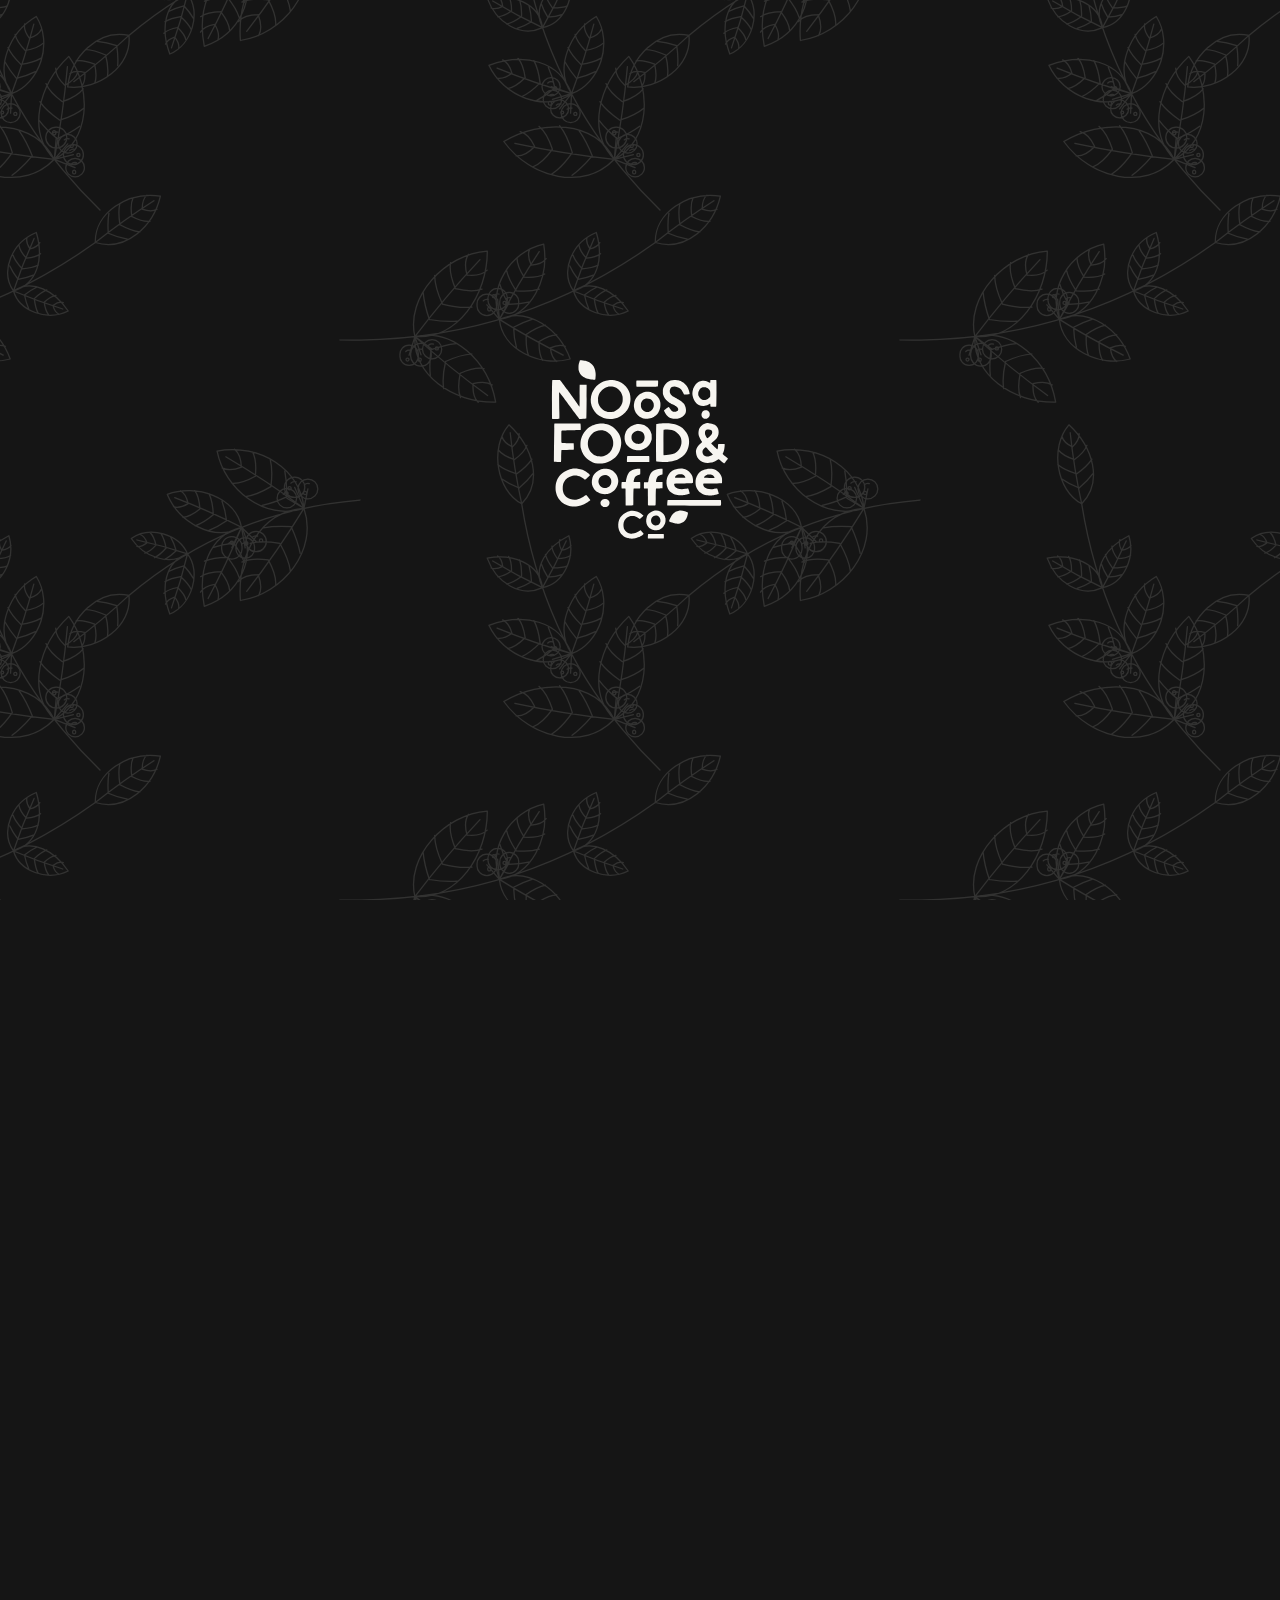
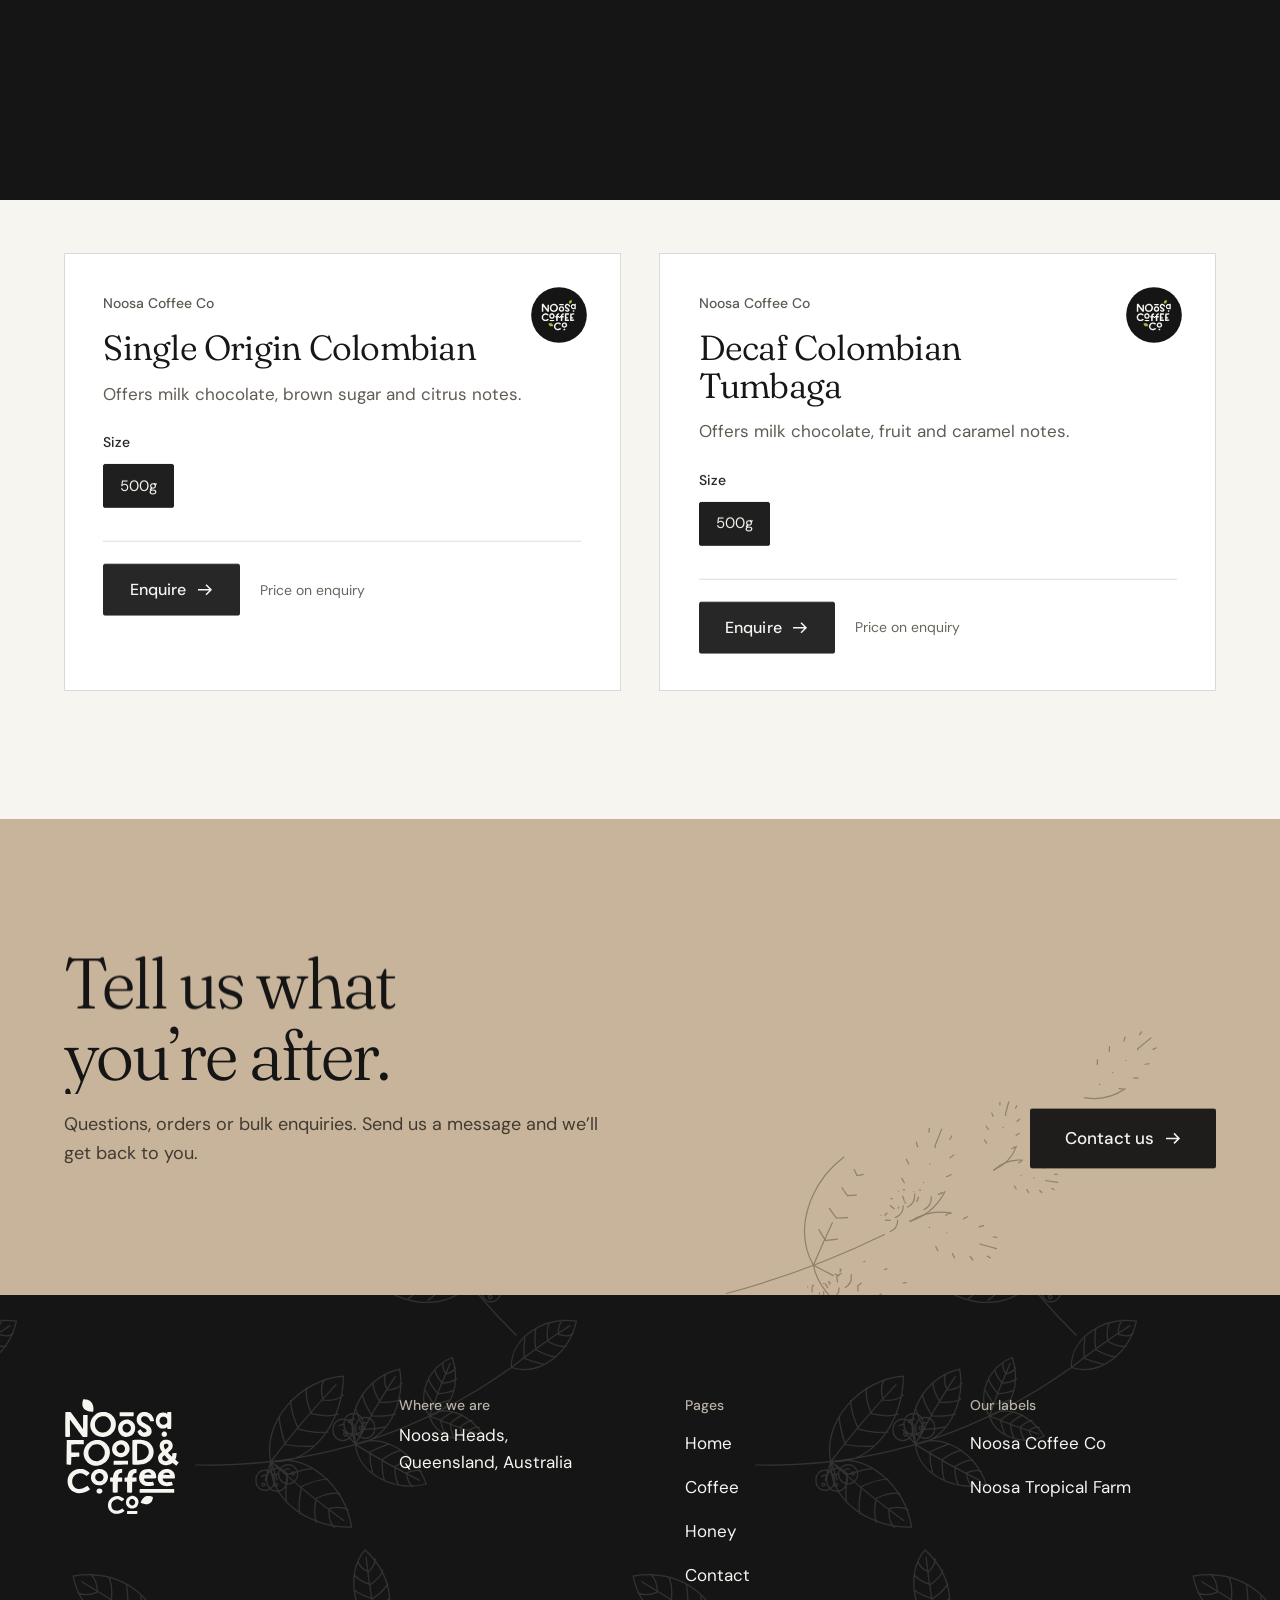
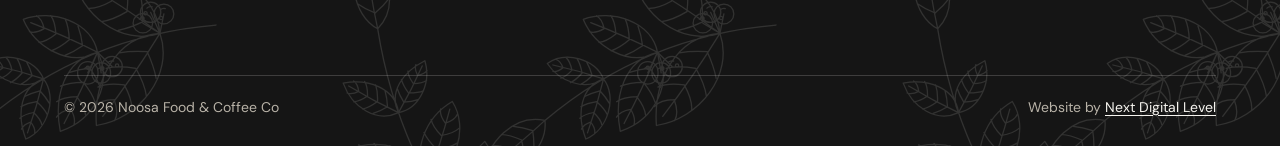
==== coffee.html @ 01bd92cd "Coffee page: the four coffees as product cards, coffee tree photos removed - Roasted coffee now show" ====
<!doctype html>
<html lang="en-AU">
<head>
<meta charset="utf-8">
<meta name="viewport" content="width=device-width, initial-scale=1, viewport-fit=cover">
<title>Roasted Coffee from Noosa | Noosa Coffee Co</title>
<meta name="description" content="Sunrise Blend, Single Origin Brazilian, Single Origin Colombian and Decaf Colombian Tumbaga, roasted in Noosa by Noosa Coffee Co. In 250g, 500g and 1kg bags.">
<link rel="canonical" href="https://welcometothenextlevel.github.io/noosafoodandcoffeeco/coffee.html">
<meta name="theme-color" content="#151515">
<meta property="og:type" content="website">
<meta property="og:site_name" content="Noosa Food &amp; Coffee Co">
<meta property="og:locale" content="en_AU">
<meta property="og:title" content="Roasted Coffee from Noosa | Noosa Coffee Co">
<meta property="og:description" content="Sunrise Blend, Single Origin Brazilian, Single Origin Colombian and Decaf Colombian Tumbaga, roasted in Noosa by Noosa Coffee Co. In 250g, 500g and 1kg bags.">
<meta property="og:url" content="https://welcometothenextlevel.github.io/noosafoodandcoffeeco/coffee.html">
<meta property="og:image" content="https://welcometothenextlevel.github.io/noosafoodandcoffeeco/images/og-image.jpg">
<meta property="og:image:width" content="1200">
<meta property="og:image:height" content="630">
<meta property="og:image:alt" content="Noosa Food &amp; Coffee Co logo beside Noosa Coffee Co coffee bags">
<meta name="twitter:card" content="summary_large_image">
<link rel="icon" href="./favicon.svg" type="image/svg+xml">
<link rel="icon" href="./images/favicon-32.png" sizes="32x32" type="image/png">
<link rel="apple-touch-icon" href="./images/apple-touch-icon.png">
<script>
(function (h) {
  h.classList.add("js");
  if (window.matchMedia && matchMedia("(prefers-reduced-motion: reduce)").matches) return;
  h.classList.add("pre-intro");
  try {
    if (sessionStorage.getItem("nfc-t") === "1") { h.classList.add("is-entering"); sessionStorage.removeItem("nfc-t"); }
    else if (!sessionStorage.getItem("nfc-seen")) { h.classList.add("has-loader"); }
  } catch (e) {}
})(document.documentElement);
</script>
<link rel="preconnect" href="https://fonts.googleapis.com">
<link rel="preconnect" href="https://fonts.gstatic.com" crossorigin>
<link rel="stylesheet" href="https://fonts.googleapis.com/css2?family=DM+Sans:opsz,wght@9..40,400..600&amp;family=Fraunces:opsz,wght,SOFT@9..144,300..500,0..100&amp;display=swap">
<link rel="stylesheet" href="./css/style.css">
</head>
<body>
<a class="skip" href="#main">Skip to content</a>
<div class="loader" aria-hidden="true">
  <div class="loader__mark"><img src="./images/logo-light.svg" alt="" width="550" height="557"></div>
</div>
<div class="curtain" aria-hidden="true"></div>
<header class="site-header">
  <div class="wrap">
    <a class="brand" href="./index.html" aria-label="Noosa Food &amp; Coffee Co, home">
      <img src="./images/logo-light.svg" alt="" width="550" height="557">
    </a>
    <nav class="nav" aria-label="Main">
      <a href="./index.html">Home</a><a href="./coffee.html" aria-current="page">Coffee</a><a href="./honey.html">Honey</a><a href="./contact.html">Contact</a>
      <a class="btn btn--light-line btn--sm" href="./contact.html"><span>Enquire</span></a>
    </nav>
    <button class="menu-toggle" type="button" aria-expanded="false" aria-controls="mobile-menu">
      <span class="menu-toggle__label">Menu</span><span class="menu-toggle__icon" aria-hidden="true"></span>
    </button>
  </div>
</header>
<div class="mobile-menu" id="mobile-menu">
  <nav aria-label="Mobile">
    <ul><li><a href="./index.html">Home</a></li><li><a href="./coffee.html" aria-current="page">Coffee</a></li><li><a href="./honey.html">Honey</a></li><li><a href="./contact.html">Contact</a></li></ul>
  </nav>
  <div class="mobile-menu__foot">
    <a class="btn btn--light" href="./contact.html"><span>Contact us</span> <svg viewBox="0 0 16 16" aria-hidden="true"><path d="M1 8h13M9 3l5 5-5 5" fill="none" stroke="currentColor" stroke-width="1.5"/></svg></a>
    <p>Noosa Heads, Queensland, Australia</p>
  </div>
</div>

<main id="main">
  <section class="page-hero page-hero--coffee" aria-labelledby="page-title">
    <div class="wrap page-hero__grid">
      <div class="page-hero__text">
        <p class="label" data-intro data-fade>Noosa Coffee Co</p>
        <h1 class="h1" id="page-title" data-intro data-lines><span class="ln"><span class="ln__in">Coffee,</span></span> <span class="ln"><span class="ln__in">roasted in Noosa</span></span></h1>
        <ul class="coffees coffees--stack" data-intro data-stagger><li class="coffees__item"><h3 class="coffees__name">Sunrise Blend</h3><p class="coffees__notes">Delivers a heavy body, thick crema and an intense milk chocolate, dried fruit and hazelnut note.</p></li><li class="coffees__item"><h3 class="coffees__name">Single Origin Brazilian</h3><p class="coffees__notes">Offers crisp lemon and orange acidity together with smooth caramel notes, which linger in a nutty finish.</p></li><li class="coffees__item"><h3 class="coffees__name">Single Origin Colombian</h3><p class="coffees__notes">Offers milk chocolate, brown sugar and citrus notes.</p></li><li class="coffees__item"><h3 class="coffees__name">Decaf Colombian Tumbaga</h3><p class="coffees__notes">Offers milk chocolate, fruit and caramel notes.</p></li></ul>
      </div>
      <figure class="page-hero__media" data-intro data-parallax="-.06">
        <div class="frame" data-veil><img src="./images/coffee-bags.webp" alt="Noosa Coffee Co single origin roasted Arabica coffee beans in a 1kg and a 250g bag, with eucalyptus leaves and roasted beans on a sand backdrop" width="683" height="738" fetchpriority="high"></div>
        <img class="page-hero__badge" src="./images/noosa-coffee-co.svg" alt="Noosa Coffee Co" width="350" height="350" data-pop>
      </figure>
    </div>
  </section>

  <section class="section" id="roasted" aria-labelledby="roasted-title">
    <div class="wrap">
      <div class="section-head">
        <h2 class="h2 h2--xl" id="roasted-title" data-lines><span class="ln"><span class="ln__in">Roasted coffee</span></span></h2>
        <p class="lede" data-fade>Choose a size and send us an enquiry. We&rsquo;ll reply with price and availability.</p>
      </div>
      <div class="cards cards--2" data-products="sunrise-blend,single-origin-brazilian,single-origin-colombian,decaf-colombian-tumbaga">
        <noscript><p>See our roasted coffee range, or <a href="./contact.html">send an enquiry</a>.</p></noscript>
      </div>
    </div>
  </section>



<section class="cta section" aria-labelledby="cta-title">
  <svg class="cta__sprig" aria-hidden="true" focusable="false" data-draw xmlns="http://www.w3.org/2000/svg" viewBox="0 0 420 300"><g fill="none" stroke="currentColor" stroke-width="1.1" stroke-linecap="round" stroke-linejoin="round"><path d="M14.0 250.0Q178.0 206.0 303.6 91.8"/><path d="M84.3 227.2C64.0 190.8 89.7 141.6 133.3 126.6C143.8 167.7 127.8 220.3 84.3 227.2"/><path d="M84.3 227.2Q103.9 180.7 128.4 136.6"/><path d="M94.1 207.1Q85.6 194.2 81.2 182.1"/><path d="M94.1 207.1Q109.5 205.9 121.7 201.9"/><path d="M102.9 189.0Q91.7 174.8 88.3 163.2"/><path d="M102.9 189.0Q121.0 189.1 132.3 184.6"/><path d="M111.8 170.9Q101.3 157.1 100.6 146.7"/><path d="M111.8 170.9Q129.1 170.6 137.6 164.8"/><path d="M119.6 154.7Q112.8 142.7 115.9 134.3"/><path d="M119.6 154.7Q133.3 152.7 138.0 145.0"/><path d="M84.3 227.2C91.9 263.8 144.0 287.1 178.7 270.8C164.1 235.1 120.0 210.4 84.3 227.2"/><path d="M84.3 227.2Q125.7 249.1 169.3 266.5"/><path d="M103.2 236.0Q104.7 250.0 108.7 261.1"/><path d="M103.2 236.0Q114.9 228.0 125.9 223.9"/><path d="M120.2 243.8Q120.6 260.4 125.0 270.6"/><path d="M120.2 243.8Q133.0 233.4 143.7 230.1"/><path d="M137.2 251.7Q137.9 267.5 143.5 275.2"/><path d="M137.2 251.7Q149.7 241.9 159.2 241.2"/><path d="M152.3 258.6Q154.5 271.1 161.7 275.3"/><path d="M152.3 258.6Q163.2 252.2 171.1 255.0"/><path d="M84.3 227.2L105.1 235.6"/><path d="M114.9 235.6A9.8 9.8 0 1 0 95.4 235.6A9.8 9.8 0 1 0 114.9 235.6"/><path d="M106.4 230.7A1.6 1.6 0 1 0 103.3 230.7A1.6 1.6 0 1 0 106.4 230.7"/><path d="M101.6 231.6A5.4 5.4 0 0 1 106.6 230.4"/><path d="M84.3 227.2L96.0 245.5"/><path d="M105.1 245.5A9.1 9.1 0 1 0 86.9 245.5A9.1 9.1 0 1 0 105.1 245.5"/><path d="M97.6 241.0A1.5 1.5 0 1 0 94.7 241.0A1.5 1.5 0 1 0 97.6 241.0"/><path d="M92.6 241.8A5.0 5.0 0 0 1 97.3 240.7"/><path d="M84.3 227.2L83.2 248.6"/><path d="M92.6 248.6A9.5 9.5 0 1 0 73.7 248.6A9.5 9.5 0 1 0 92.6 248.6"/><path d="M89.3 249.5A1.5 1.5 0 1 0 86.3 249.5A1.5 1.5 0 1 0 89.3 249.5"/><path d="M79.7 244.7A5.2 5.2 0 0 1 84.6 243.6"/><path d="M162.6 191.6C144.0 164.1 158.4 122.0 190.7 108.9C205.2 139.8 195.8 181.0 162.6 191.6"/><path d="M162.6 191.6Q173.2 153.7 187.9 117.2"/><path d="M168.2 175.0Q160.4 165.9 155.8 157.0"/><path d="M168.2 175.0Q180.0 172.6 189.0 168.3"/><path d="M173.3 160.2Q163.2 150.3 159.4 141.6"/><path d="M173.3 160.2Q187.3 158.5 195.6 153.9"/><path d="M178.3 145.3Q168.9 135.6 167.4 127.7"/><path d="M178.3 145.3Q191.7 143.4 197.8 138.0"/><path d="M182.8 132.0Q176.4 123.4 178.0 116.5"/><path d="M182.8 132.0Q193.2 129.1 196.1 122.7"/><path d="M162.6 191.6C171.8 221.2 214.2 230.9 239.9 216.1C220.3 189.1 189.6 174.5 162.6 191.6"/><path d="M162.6 191.6Q196.8 204.5 232.2 213.7"/><path d="M178.0 196.5Q180.6 207.2 184.8 215.4"/><path d="M178.0 196.5Q186.3 189.2 194.5 184.9"/><path d="M192.0 200.9Q193.9 213.7 198.3 221.2"/><path d="M192.0 200.9Q200.9 191.6 208.8 188.0"/><path d="M205.9 205.3Q208.0 217.5 213.1 222.9"/><path d="M205.9 205.3Q214.6 196.6 221.9 195.1"/><path d="M218.3 209.2Q221.2 218.7 227.2 221.2"/><path d="M218.3 209.2Q226.1 203.2 232.5 204.6"/><path d="M162.6 191.6L169.2 172.0"/><path d="M179.5 172.0A10.3 10.3 0 1 0 159.0 172.0A10.3 10.3 0 1 0 179.5 172.0"/><path d="M166.3 169.7A1.6 1.6 0 1 0 163.0 169.7A1.6 1.6 0 1 0 166.3 169.7"/><path d="M165.5 167.8A5.6 5.6 0 0 1 170.8 166.6"/><path d="M162.6 191.6L156.5 171.3"/><path d="M166.1 171.3A9.6 9.6 0 1 0 146.9 171.3A9.6 9.6 0 1 0 166.1 171.3"/><path d="M158.6 176.1A1.5 1.5 0 1 0 155.5 176.1A1.5 1.5 0 1 0 158.6 176.1"/><path d="M153.0 167.4A5.3 5.3 0 0 1 157.9 166.2"/><path d="M162.6 191.6L146.5 179.1"/><path d="M156.9 179.1A10.4 10.4 0 1 0 136.1 179.1A10.4 10.4 0 1 0 156.9 179.1"/><path d="M153.3 180.1A1.7 1.7 0 1 0 149.9 180.1A1.7 1.7 0 1 0 153.3 180.1"/><path d="M142.7 174.9A5.7 5.7 0 0 1 148.0 173.6"/><path d="M162.6 191.6L142.5 190.8"/><path d="M152.4 190.8A9.9 9.9 0 1 0 132.6 190.8A9.9 9.9 0 1 0 152.4 190.8"/><path d="M142.4 186.1A1.6 1.6 0 1 0 139.2 186.1A1.6 1.6 0 1 0 142.4 186.1"/><path d="M138.8 186.7A5.4 5.4 0 0 1 143.9 185.5"/><path d="M230.2 150.2C215.0 132.5 222.0 102.0 243.5 88.9C255.2 112.8 253.6 139.6 230.2 150.2"/><path d="M230.2 150.2Q234.7 122.3 242.1 95.1"/><path d="M232.9 138.0Q226.6 132.1 222.6 126.1"/><path d="M232.9 138.0Q241.1 135.3 247.2 131.4"/><path d="M235.3 126.9Q227.3 120.7 223.9 114.9"/><path d="M235.3 126.9Q245.1 124.6 250.6 120.6"/><path d="M237.6 115.9Q230.1 109.8 228.4 104.3"/><path d="M237.6 115.9Q247.0 113.4 250.9 109.1"/><path d="M239.8 106.1Q234.4 100.5 235.0 95.5"/><path d="M239.8 106.1Q246.9 103.1 248.5 98.3"/><path d="M230.2 150.2C239.3 168.9 268.1 174.7 287.4 161.3C272.9 143.8 246.8 134.5 230.2 150.2"/><path d="M230.2 150.2Q255.7 156.6 281.7 160.2"/><path d="M241.7 152.5Q244.4 159.9 248.1 165.4"/><path d="M241.7 152.5Q247.0 146.6 252.4 142.8"/><path d="M252.0 154.5Q254.4 163.4 258.2 168.4"/><path d="M252.0 154.5Q257.6 147.1 262.9 143.9"/><path d="M262.3 156.4Q264.8 165.0 268.8 168.4"/><path d="M262.3 156.4Q267.8 149.5 272.8 147.8"/><path d="M271.4 158.2Q274.3 164.7 278.8 166.0"/><path d="M271.4 158.2Q276.5 153.3 281.2 153.7"/><path d="M303.6 91.8C299.9 63.0 331.3 37.4 362.9 38.1C359.8 69.3 334.2 97.4 303.6 91.8"/><path d="M303.6 91.8Q329.0 66.2 357.0 43.5"/><path d="M315.5 81.1Q313.3 70.4 313.7 61.2"/><path d="M315.5 81.1Q325.9 84.2 335.0 84.8"/><path d="M326.1 71.4Q322.6 59.1 323.5 50.5"/><path d="M326.1 71.4Q338.0 76.2 346.6 76.1"/><path d="M336.8 61.7Q333.7 49.9 336.0 42.9"/><path d="M336.8 61.7Q348.3 66.0 355.5 64.4"/><path d="M346.3 53.1Q345.1 43.4 349.4 38.7"/><path d="M346.3 53.1Q355.9 55.3 361.0 51.5"/></g></svg>
  <div class="wrap cta__grid">
    <div>
      <h2 class="h2 h2--xl" id="cta-title" data-lines><span class="ln"><span class="ln__in">Tell us what</span></span> <span class="ln"><span class="ln__in">you&rsquo;re after.</span></span></h2>
      <p class="cta__text" data-fade>Questions, orders or bulk enquiries. Send us a message and we&rsquo;ll get back to you.</p>
    </div>
    <div data-fade>
      <a class="btn btn--lg" href="./contact.html"><span>Contact us</span> <svg viewBox="0 0 16 16" aria-hidden="true"><path d="M1 8h13M9 3l5 5-5 5" fill="none" stroke="currentColor" stroke-width="1.5"/></svg></a>
    </div>
  </div>
</section>

</main>
<footer class="site-footer on-dark">
  <div class="wrap">
    <div class="footer__grid">
      <div><img class="footer__logo" src="./images/logo-light.svg" alt="Noosa Food &amp; Coffee Co" width="550" height="557" loading="lazy"></div>
      <div class="footer__col">
        <h2>Where we are</h2>
        <p>Noosa Heads,<br>Queensland, Australia</p>
      </div>
      <div class="footer__col">
        <h2>Pages</h2>
        <ul><li><a href="./index.html">Home</a></li><li><a href="./coffee.html">Coffee</a></li><li><a href="./honey.html">Honey</a></li><li><a href="./contact.html">Contact</a></li></ul>
      </div>
      <div class="footer__col">
        <h2>Our labels</h2>
        <ul>
          <li><a href="./coffee.html">Noosa Coffee Co</a></li>
          <li><a href="./honey.html">Noosa Tropical Farm</a></li>
        </ul>
      </div>
    </div>
    <div class="footer__bottom">
      <p>&copy; <span data-year>2026</span> Noosa Food &amp; Coffee Co</p>
      <p>Website by <a href="https://nextdigitalevel.com">Next Digital Level</a></p>
    </div>
  </div>
</footer>
<script src="./js/products.js"></script>
<script src="./js/main.js"></script>
<script src="./js/vendor/gsap.min.js" defer></script>
<script src="./js/vendor/ScrollTrigger.min.js" defer></script>
<script src="./js/vendor/lenis.min.js" defer></script>
<script src="./js/motion.js" defer></script>
</body>
</html>
---- css/style.css ----
/* ==========================================================
   Noosa Food & Coffee Co
   Black and white structure, like the packaging. Warm sand for
   coffee, honey yellow only where honey is, leaf green as a
   rare accent. Motion lives in js/motion.js.
   ========================================================== */

:root {
  --ink: #151515;
  --ink-2: #1f1d1b;
  --paper: #F7F5F0;
  --paper-2: #EFEBE3;
  --sand: #C8B49A;
  --sand-2: #D8C9B4;
  --honey: #F2C230;
  --leaf: #9BC53D;
  --text: #2b2926;
  --muted: #5d5850;        /* 6.4:1 on paper */
  --muted-sand: #3a342c;   /* 7.6:1 on sand */
  --muted-dark: #b9b3a8;   /* 8.6:1 on ink */
  --line: rgba(21, 21, 21, .16);
  --line-dark: rgba(247, 245, 240, .18);

  --serif: "Fraunces", Georgia, "Times New Roman", serif;
  --sans: "DM Sans", system-ui, -apple-system, "Segoe UI", Roboto, sans-serif;

  --gutter: clamp(20px, 5vw, 64px);
  --max: 1320px;
  --header-h: 72px;
  --radius: 2px;
  --ease: cubic-bezier(.2, .7, .2, 1);
  --ease-io: cubic-bezier(.77, 0, .175, 1);
}
@media (min-width: 960px) { :root { --header-h: 84px; } }

/* ---------- Reset ---------- */
*, *::before, *::after { box-sizing: border-box; }
html { -webkit-text-size-adjust: 100%; scroll-padding-top: calc(var(--header-h) + 16px); }
html.lenis, html.lenis body { height: auto; }
.lenis.lenis-smooth { scroll-behavior: auto !important; }
.lenis.lenis-stopped { overflow: hidden; }
body {
  margin: 0;
  background: var(--paper);
  color: var(--text);
  font-family: var(--sans);
  font-size: 1.0625rem;
  line-height: 1.62;
  font-optical-sizing: auto;
  -webkit-font-smoothing: antialiased;
  text-rendering: optimizeLegibility;
  overflow-x: clip;
}
img, svg { display: block; max-width: 100%; }
img { height: auto; }
a { color: inherit; }
button, input, select, textarea { font: inherit; color: inherit; }
h1, h2, h3, h4, p, ul, ol, dl, dd, figure, fieldset { margin: 0; }
ul, ol { padding: 0; list-style: none; }
fieldset { border: 0; padding: 0; min-width: 0; }
::selection { background: var(--honey); color: var(--ink); }

h1, h2, h3 {
  font-family: var(--serif);
  font-weight: 340;
  color: var(--ink);
  letter-spacing: -.022em;
  line-height: 1.02;
  font-variation-settings: "SOFT" 40;
}
.on-dark h1, .on-dark h2, .on-dark h3 { color: var(--paper); }

.h1 { font-size: clamp(2.6rem, 1.1rem + 5.4vw, 5.6rem); font-weight: 320; letter-spacing: -.03em; line-height: .98; }
.h2 { font-size: clamp(2rem, 1.2rem + 3vw, 3.5rem); }
.h2--xl { font-size: clamp(2.4rem, 1.1rem + 4.2vw, 5rem); font-weight: 320; letter-spacing: -.028em; line-height: .98; }
.h3 { font-size: clamp(1.5rem, 1.15rem + 1.2vw, 2.1rem); line-height: 1.12; }

/* Heading lines (animated by motion.js) */
.ln { display: block; overflow: hidden; padding-bottom: .1em; margin-bottom: -.1em; }
.ln__in { display: block; will-change: transform; }

.lede { font-size: clamp(1.0625rem, 1rem + .35vw, 1.25rem); line-height: 1.55; color: var(--muted); max-width: 34em; }
.on-dark .lede, .on-dark p { color: var(--muted-dark); }

:focus-visible { outline: 2px solid currentColor; outline-offset: 3px; }
.on-dark :focus-visible { outline-color: var(--paper); }

.skip {
  position: absolute; left: 12px; top: -60px; z-index: 400;
  background: var(--paper); color: var(--ink); padding: 12px 16px; text-decoration: none;
}
.skip:focus { top: 12px; }
.visually-hidden {
  position: absolute !important; width: 1px; height: 1px; overflow: hidden;
  clip: rect(0 0 0 0); clip-path: inset(50%); white-space: nowrap;
}
.wrap { width: 100%; max-width: calc(var(--max) + var(--gutter) * 2); margin-inline: auto; padding-inline: var(--gutter); }
.on-dark { background: var(--ink); color: var(--paper); }

/* ---------- Intro, loader, page curtain ---------- */
/* While the intro plays, first-screen content waits. If the script never
   arrives, these failsafes show everything after 2.6s. */
html.pre-intro [data-intro] { opacity: 0; animation: nfc-show .01s linear 2.6s forwards; }
@keyframes nfc-show { to { opacity: 1; } }

.loader {
  position: fixed; inset: 0; z-index: 300; display: grid; place-items: center;
  background: var(--ink) url("../images/botanical-light.svg") 50% 50% / 560px;
  visibility: hidden;
}
html.has-loader .loader { visibility: visible; animation: nfc-hide .01s linear 3.2s forwards; }
@keyframes nfc-hide { to { visibility: hidden; opacity: 0; } }
.loader__mark { width: clamp(120px, 14vw, 180px); overflow: hidden; }
.loader__mark img { width: 100%; }

.curtain {
  position: fixed; inset: 0; z-index: 290; background: var(--ink);
  transform: translateY(100%); pointer-events: none;
}
html.is-entering .curtain { transform: none; animation: nfc-curtain .01s linear 2.6s forwards; }
@keyframes nfc-curtain { to { transform: translateY(-100%); } }

/* ---------- Image frames & veils ---------- */
.frame { position: relative; overflow: hidden; display: block; }
.frame > img { display: block; width: 100%; height: 100%; object-fit: cover; transform-origin: 50% 50%; }
.frame > img.parallax-img { position: absolute; left: 0; top: -9%; height: 118%; }
.veil { position: absolute; inset: -1px; z-index: 2; pointer-events: none; will-change: transform; }

/* ---------- Buttons & links ---------- */
.btn {
  --btn-bg: var(--ink); --btn-fg: var(--paper); --btn-bd: var(--ink);
  --btn-fill: var(--sand); --btn-fg-h: var(--ink);
  position: relative; isolation: isolate; overflow: hidden;
  display: inline-flex; align-items: center; justify-content: center; gap: .65em;
  min-height: 52px; padding: 0 1.6em;
  background: var(--btn-bg); color: var(--btn-fg);
  border: 1.5px solid var(--btn-bd); border-radius: var(--radius);
  font-size: 1rem; font-weight: 500; line-height: 1.1; letter-spacing: .005em;
  text-decoration: none; cursor: pointer;
  transition: color .45s var(--ease), border-color .45s var(--ease);
}
.btn::before {
  content: ""; position: absolute; inset: -1px; z-index: -1; background: var(--btn-fill);
  transform: translateY(101%); transition: transform .6s var(--ease);
}
.btn:hover { color: var(--btn-fg-h); border-color: var(--btn-fill); }
.btn:hover::before { transform: translateY(0); }
.btn svg { width: 16px; height: 16px; flex: none; transition: transform .45s var(--ease); }
.btn:hover svg { transform: translateX(4px); }
.btn--line { --btn-bg: transparent; --btn-fg: var(--ink); --btn-bd: var(--ink); --btn-fill: var(--ink); --btn-fg-h: var(--paper); }
.btn--light { --btn-bg: var(--paper); --btn-fg: var(--ink); --btn-bd: var(--paper); --btn-fill: var(--sand); --btn-fg-h: var(--ink); }
.btn--light-line { --btn-bg: transparent; --btn-fg: var(--paper); --btn-bd: rgba(247,245,240,.5); --btn-fill: var(--paper); --btn-fg-h: var(--ink); }
.btn--honey { --btn-bg: var(--honey); --btn-fg: var(--ink); --btn-bd: var(--honey); --btn-fill: var(--paper); --btn-fg-h: var(--ink); }
.btn--lg { min-height: 60px; padding: 0 2em; font-size: 1.0625rem; }
.btn--sm { min-height: 44px; padding: 0 1.25em; font-size: .95rem; }

.link {
  display: inline-flex; align-items: center; gap: .55em; min-height: 44px;
  font-weight: 500; text-decoration: none;
  background: linear-gradient(currentColor, currentColor) 0 calc(100% - 10px) / 100% 1px no-repeat;
  transition: background-size .5s var(--ease);
}
.link:hover { background-size: 0 1px; background-position: 100% calc(100% - 10px); }
.link svg { width: 16px; height: 16px; transition: transform .45s var(--ease); }
.link:hover svg { transform: translateX(4px); }
.link--honey { color: var(--honey); }

.actions { display: flex; flex-wrap: wrap; gap: 12px; }
.label {
  display: inline-flex; align-items: center; gap: 10px;
  font-size: .9375rem; font-weight: 500; color: var(--ink);
}
.on-dark .label { color: var(--paper); }

/* ---------- Header ---------- */
.site-header {
  position: sticky; top: 0; z-index: 50;
  height: var(--header-h);
  background: var(--ink); color: var(--paper);
  transition: transform .6s var(--ease);
}
.site-header.is-hidden { transform: translateY(calc(-100% - 44px)); }
.site-header .wrap { height: 100%; display: flex; align-items: center; gap: 24px; }

.brand {
  position: relative; align-self: flex-start; flex: none;
  display: block; width: 76px; height: 82px;
  margin-left: -10px; padding: 10px 10px 8px;
  background: var(--ink);
  transition: height .45s var(--ease), width .45s var(--ease), padding .45s var(--ease);
}
.brand img { width: 100%; height: 100%; object-fit: contain; }
@media (min-width: 960px) {
  .brand { width: 104px; height: 112px; padding: 14px 14px 10px; margin-left: -14px; }
}
.is-scrolled .brand { height: var(--header-h); width: calc(var(--header-h) - 6px); padding: 9px 8px; }

.nav { margin-left: auto; display: none; align-items: center; gap: clamp(20px, 2.6vw, 40px); }
.nav a:not(.btn) {
  position: relative; display: inline-flex; align-items: center; min-height: 44px;
  font-size: .975rem; text-decoration: none; color: var(--paper);
}
.nav a:not(.btn)::after {
  content: ""; position: absolute; left: 0; right: 0; bottom: 8px; height: 1px;
  background: currentColor; transform: scaleX(0); transform-origin: right;
  transition: transform .45s var(--ease);
}
.nav a:not(.btn):hover::after { transform: scaleX(1); transform-origin: left; }
.nav a[aria-current="page"]::before {
  content: ""; position: absolute; left: 50%; bottom: 2px; width: 5px; height: 5px;
  margin-left: -2.5px; border-radius: 50%; background: var(--leaf);
}

.menu-toggle {
  margin-left: auto; display: inline-flex; align-items: center; gap: 10px;
  min-height: 44px; min-width: 44px; padding: 0 4px 0 12px;
  background: none; border: 0; color: var(--paper); cursor: pointer; font-size: .95rem;
}
.menu-toggle__icon { position: relative; width: 22px; height: 12px; }
.menu-toggle__icon::before, .menu-toggle__icon::after {
  content: ""; position: absolute; left: 0; right: 0; height: 1.5px; background: currentColor;
  transition: transform .4s var(--ease), top .4s var(--ease);
}
.menu-toggle__icon::before { top: 0; }
.menu-toggle__icon::after { top: 10px; }
.menu-open .menu-toggle__icon::before { top: 5px; transform: rotate(45deg); }
.menu-open .menu-toggle__icon::after { top: 5px; transform: rotate(-45deg); }

@media (min-width: 960px) {
  .nav { display: flex; }
  .menu-toggle { display: none; }
}

.mobile-menu {
  position: fixed; inset: var(--header-h) 0 0 0; z-index: 49;
  background: var(--ink) url("../images/botanical-light.svg") 40% 30% / 560px;
  color: var(--paper);
  display: flex; flex-direction: column; justify-content: space-between;
  padding: 40px var(--gutter) max(32px, env(safe-area-inset-bottom));
  overflow-y: auto;
  visibility: hidden; clip-path: inset(0 0 100% 0);
  transition: clip-path .7s var(--ease-io), visibility 0s linear .7s;
}
.menu-open .mobile-menu { visibility: visible; clip-path: inset(0 0 0 0); transition-delay: 0s; }
.mobile-menu ul a {
  display: flex; align-items: center; min-height: 64px;
  font-family: var(--serif); font-size: 2.5rem; font-weight: 320; letter-spacing: -.02em; text-decoration: none;
  border-bottom: 1px solid var(--line-dark);
  opacity: 0; transform: translateY(24px);
  transition: opacity .6s var(--ease), transform .8s var(--ease);
}
.menu-open .mobile-menu ul a { opacity: 1; transform: none; }
.menu-open .mobile-menu li:nth-child(2) a { transition-delay: .06s; }
.menu-open .mobile-menu li:nth-child(3) a { transition-delay: .12s; }
.menu-open .mobile-menu li:nth-child(4) a { transition-delay: .18s; }
.mobile-menu ul a[aria-current="page"] { color: var(--sand); }
.mobile-menu__foot { display: grid; gap: 20px; margin-top: 40px; }
.mobile-menu__foot p { color: var(--muted-dark); font-size: .95rem; }
@media (min-width: 960px) { .mobile-menu { display: none; } }
body.menu-open { overflow: hidden; }

/* ---------- Section rhythm ---------- */
.section { padding-block: clamp(80px, 10vw, 160px); }
.section-head { display: grid; gap: 22px; margin-bottom: clamp(40px, 5.5vw, 80px); max-width: 48rem; }

/* ==========================================================
   HOME
   ========================================================== */

/* ---------- Hero ---------- */
.hero {
  position: relative; overflow: hidden;
  min-height: calc(100svh - var(--header-h));
  display: flex; flex-direction: column;
  padding-block: clamp(48px, 7vw, 104px) clamp(96px, 9vw, 128px);
}
.hero::before {
  content: ""; position: absolute; inset: 0; pointer-events: none;
  background: url("../images/botanical-light.svg") 0 0 / 560px;
  opacity: .5;
  -webkit-mask-image: linear-gradient(100deg, transparent 30%, #000 100%);
  mask-image: linear-gradient(100deg, transparent 30%, #000 100%);
}
.hero__inner { position: relative; flex: 1; display: grid; gap: 56px; }
.hero__text { position: relative; z-index: 2; display: flex; flex-direction: column; justify-content: space-between; gap: 36px; }
.h1--hero { font-size: clamp(2.35rem, .2rem + 6.9vw, 7rem); }
.hero__foot { display: grid; gap: 28px; }
.hero__foot .lede { max-width: 30em; }

.hero__art { position: relative; padding-bottom: 18%; }
.hero__card figcaption { margin-top: 12px; font-size: .8125rem; line-height: 1.45; color: var(--muted-dark); }
.hero__card .frame { translate: calc(var(--mx, 0) * 1px) calc(var(--my, 0) * 1px); }
.hero__card--coffee { width: 80%; margin-left: auto; }
.hero__card--coffee .frame { aspect-ratio: 683 / 738; background: var(--sand); }
.hero__card--coffee figcaption { text-align: right; }
.hero__card--honey { position: absolute; left: 0; bottom: 0; width: 44%; z-index: 2; }
.hero__card--honey .frame { aspect-ratio: 4 / 5; background: #2a2a2a; box-shadow: 0 30px 60px -20px rgba(0,0,0,.6); }
.hero__card--honey .frame > img { object-position: 50% 65%; }

.scroll-cue {
  position: absolute; left: 50%; bottom: 28px; transform: translateX(-50%);
  display: none; flex-direction: column; align-items: center; gap: 10px;
  font-size: .75rem; letter-spacing: .02em; color: var(--muted-dark); text-decoration: none;
}
.scroll-cue i { position: relative; width: 1px; height: 44px; background: rgba(247,245,240,.18); overflow: hidden; }
.scroll-cue i::after {
  content: ""; position: absolute; left: 0; top: 0; width: 1px; height: 16px; background: var(--paper);
  animation: cue 2.2s var(--ease-io) infinite;
}
@keyframes cue { 0% { transform: translateY(-16px); } 100% { transform: translateY(44px); } }

@media (min-width: 1024px) {
  .hero__inner { grid-template-columns: minmax(0, 1.35fr) minmax(0, 1fr); gap: clamp(40px, 4vw, 72px); align-items: stretch; }
  .hero__text { padding-top: 12px; }
  .hero__art { padding-bottom: 0; align-self: center; }
  .hero__card--coffee { width: 86%; }
  .hero__card--honey { width: 46%; left: -16%; bottom: -10%; }
  .scroll-cue { display: flex; }
}

/* ---------- Chapters (coffee, honey) ---------- */
.chapter { position: relative; padding-block: clamp(96px, 11vw, 176px); }
.chapter__grid { display: grid; gap: clamp(56px, 7vw, 120px); align-items: center; }
.chapter__body { display: grid; gap: 22px; max-width: 32rem; }
.chapter__body p { font-size: 1.125rem; }
.chapter__media { position: relative; }

.chapter--coffee { background: var(--sand); }
.chapter--coffee .chapter__body p { color: var(--muted-sand); }
.chapter--coffee .frame--tall { aspect-ratio: 4 / 4.6; }
.chapter__badge {
  position: absolute; z-index: 3; width: clamp(104px, 12vw, 168px); height: auto;
  right: clamp(-16px, -2vw, -8px); top: clamp(-52px, -4vw, -28px);
  filter: drop-shadow(0 10px 24px rgba(21,21,21,.22));
}

.chapter--honey { padding-top: clamp(150px, 15vw, 230px); }
.chapter__media--honey { max-width: 520px; width: 100%; justify-self: center; }
.chapter__media--honey .lid {
  position: absolute; z-index: 0; border-radius: 50%; background: var(--honey);
  width: 52%; aspect-ratio: 1; left: -16%; top: -9%;
}
.frame--honey { position: relative; z-index: 1; aspect-ratio: 4 / 5; background: #2a2a2a; }
.frame--honey > img { object-position: 50% 70%; }
.chapter__media--honey .inset {
  position: absolute; z-index: 2; width: 38%; right: -9%; bottom: -11%;
  border: 6px solid var(--ink);
}
.chapter__media--honey .inset .frame { aspect-ratio: 1; }
.nothing { display: grid; gap: 10px; margin: 6px 0 4px; }
.nothing li { display: flex; align-items: center; gap: 12px; font-size: 1rem; color: var(--paper); }
.nothing svg { width: 18px; height: 18px; color: var(--honey); flex: none; }

@media (min-width: 900px) {
  .chapter--coffee .chapter__grid { grid-template-columns: minmax(0, 1.2fr) minmax(0, 1fr); }
  .chapter--honey .chapter__grid { grid-template-columns: minmax(0, 1fr) minmax(0, 1fr); }
  .chapter__media--honey { justify-self: end; margin-right: 7%; }
}

/* ---------- Honey drips ---------- */
.drips { position: absolute; left: 0; right: 0; top: 0; height: 0; z-index: 3; pointer-events: none; }
.drips__band { position: absolute; left: 0; right: 0; top: 0; height: 14px; background: var(--honey); transform-origin: 0 50%; }
.drip {
  position: absolute; top: 0; width: var(--w); height: var(--h);
  margin-left: calc(var(--w) / -2);
  background: var(--honey); border-radius: 0 0 999px 999px;
}
.drip::before {
  /* soft shoulder where the drip leaves the band */
  content: ""; position: absolute; top: 0; left: 50%; width: calc(var(--w) * 2.2); height: calc(var(--w) * .9);
  transform: translateX(-50%); border-radius: 0 0 50% 50%; background: var(--honey);
}
.drip__drop {
  position: absolute; left: 50%; bottom: calc(var(--w) * -1.15);
  width: calc(var(--w) * .72); aspect-ratio: 1; border-radius: 50%;
  background: var(--honey); transform: translateX(-50%);
}

/* ---------- Pantry ---------- */
.pantry__head { display: grid; gap: 22px 64px; margin-bottom: clamp(40px, 5.5vw, 80px); }
.pantry__head > div { display: grid; gap: 22px; }
.pantry__head .lede { align-self: end; }
@media (min-width: 900px) { .pantry__head { grid-template-columns: minmax(0, 1.1fr) minmax(0, 1fr); } }

.pantry__grid { display: grid; grid-template-columns: 1fr 1fr; gap: 28px 16px; }
.tile { min-width: 0; }
.tile--1, .tile--2 { grid-column: span 2; }
.tile__link { display: flex; flex-direction: column; height: 100%; text-decoration: none; color: var(--ink); }
.tile__media { background: #fff; aspect-ratio: 1; }
.tile--1 .tile__media { aspect-ratio: 4 / 3; }
.tile--2 .tile__media { aspect-ratio: 16 / 10; }
.tile__media > img { position: absolute; inset: 0; transition: scale 1.4s var(--ease); }
.tile__media--contain > img { object-fit: contain; padding: 7%; }
.tile--1 .tile__media > img { object-position: 50% 62%; }
.tile__link:hover .tile__media > img { scale: 1.04; }
.tile__foot {
  display: flex; flex-wrap: wrap; align-items: baseline; justify-content: space-between; gap: 4px 16px;
  padding: 16px 0 6px; border-bottom: 1px solid var(--line);
}
.tile__name { font-family: var(--serif); font-size: clamp(1.3rem, 1.05rem + .8vw, 1.75rem); font-weight: 360; letter-spacing: -.015em; line-height: 1.15; }
.tile__cta { display: inline-flex; align-items: center; gap: 8px; min-height: 44px; font-size: .9375rem; font-weight: 500; }
.tile__cta svg { width: 15px; height: 15px; transition: transform .45s var(--ease); }
.tile__link:hover .tile__cta svg { transform: translateX(4px); }
@media (min-width: 900px) {
  .pantry__grid {
    grid-template-columns: minmax(0, 1.05fr) minmax(0, 1fr) minmax(0, 1fr);
    grid-template-rows: repeat(2, clamp(320px, 28vw, 420px));
    gap: 28px 24px;
  }
  .tile--1 { grid-column: 1; grid-row: 1 / span 2; }
  .tile--2 { grid-column: 2 / span 2; grid-row: 1; }
  .tile__media, .tile--1 .tile__media, .tile--2 .tile__media { flex: 1; min-height: 0; aspect-ratio: auto; }
}

/* ---------- Noosa band ---------- */
.place { position: relative; }
.place__frame { height: clamp(360px, 54vw, 760px); overflow: hidden; }
.place__img { width: 100%; height: 100%; object-fit: cover; object-position: 50% 78%; transform-origin: 50% 60%; }
.place__note {
  position: absolute; left: var(--gutter); bottom: clamp(20px, 3vw, 44px);
  background: var(--paper); padding: 20px 24px; max-width: min(25rem, calc(100% - var(--gutter) * 2));
  font-size: .95rem; line-height: 1.5;
}
.place__note strong { display: block; font-family: var(--serif); font-weight: 400; font-size: 1.3rem; color: var(--ink); margin-bottom: 2px; }

/* ---------- Sizes ---------- */
.sizes { --s: .64; }
@media (min-width: 560px) { .sizes { --s: .82; } }
@media (min-width: 1100px) { .sizes { --s: 1; } }
.sizes__groups { display: grid; gap: 56px 64px; }
.sizes__group h3 {
  display: flex; align-items: center; flex-wrap: wrap; gap: 4px 10px;
  font-family: var(--sans); font-size: .9375rem; font-weight: 500; letter-spacing: 0; line-height: 1.3; color: var(--ink);
}
.sizes__group h3 img { width: 28px; height: 28px; }
.sizes__group h3 small { font-weight: 400; color: var(--muted); font-size: inherit; }
.sizes__row { display: flex; align-items: stretch; margin-top: 28px; }
.size { display: flex; flex-direction: column; }
.size__fig {
  position: relative; overflow: hidden;
  flex: 1; display: flex; align-items: flex-end; justify-content: center;
  padding: 6px clamp(10px, 1.8vw, 24px) 0;
}
.size__fig::after {
  content: ""; position: absolute; left: 0; right: 0; bottom: 0; height: 1px; background: var(--ink);
  transform: scaleX(var(--shelf, 1)); transform-origin: 0 50%;
}
.size:first-child .size__fig { padding-left: 4px; }
.size__fig svg { height: calc(var(--h) * var(--s)); width: auto; }
.size__w { margin-top: 14px; text-align: center; font-family: var(--serif); font-size: clamp(1.2rem, 1rem + .7vw, 1.55rem); font-weight: 380; line-height: 1; color: var(--ink); }
.size:first-child .size__w, .size:first-child .size__t { padding-left: 4px; }
.size__t { margin-top: 6px; text-align: center; font-size: .8125rem; color: var(--muted); min-height: 1.3em; }
@media (min-width: 1100px) {
  .size__fig { min-height: 156px; }
  .sizes__groups { grid-template-columns: auto auto auto; justify-content: space-between; align-items: start; }
}

/* ---------- Bulk ---------- */
.bulk { background: var(--paper-2); }
.bulk__grid { display: grid; gap: clamp(48px, 6vw, 96px); }
.bulk__intro { display: grid; gap: 24px; align-content: start; }
.frame--bulk { margin-top: 16px; aspect-ratio: 3 / 2; }
.spec { border-top: 1px solid var(--ink); }
.spec > div { display: grid; gap: 4px 24px; padding: 24px 0; border-bottom: 1px solid var(--line); }
.spec dt { font-family: var(--serif); font-size: clamp(1.35rem, 1.1rem + .7vw, 1.75rem); font-weight: 360; letter-spacing: -.015em; color: var(--ink); line-height: 1.2; }
.spec dd { color: var(--muted); }
.spec dd strong { color: var(--ink); font-weight: 500; }
.bulk__side .actions { margin-top: 36px; }
@media (min-width: 640px) { .spec > div { grid-template-columns: minmax(0, 1fr) minmax(0, 1.2fr); align-items: baseline; } }
@media (min-width: 960px) {
  .bulk__grid { grid-template-columns: minmax(0, 1fr) minmax(0, 1.1fr); }
  .bulk__side { padding-top: clamp(16px, 2vw, 40px); }
}

/* ---------- CTA ---------- */
.cta { position: relative; overflow: hidden; background: var(--sand); }
.cta__grid { position: relative; z-index: 1; display: grid; gap: 32px; align-items: end; }
.cta__text { margin-top: 22px; color: var(--muted-sand); max-width: 30em; font-size: 1.125rem; }
.cta__sprig {
  position: absolute; right: -40px; bottom: -30px; width: min(560px, 80vw); height: auto;
  color: var(--ink); opacity: .32; pointer-events: none;
}
.cta__sprig path { stroke-width: 1.2; vector-effect: non-scaling-stroke; }
@media (min-width: 900px) {
  .cta__grid { grid-template-columns: minmax(0, 1.4fr) auto; }
  .cta__sprig { right: 4%; bottom: -60px; width: 520px; }
}

/* ---------- Footer ---------- */
.site-footer {
  background: var(--ink) url("../images/botanical-light.svg") 30% 0 / 560px;
  color: var(--paper);
  padding-block: clamp(64px, 8vw, 112px) 28px;
}
.footer__grid { display: grid; gap: 40px; }
.footer__logo { width: 116px; }
.footer__col h2 { font-family: var(--sans); font-size: .875rem; font-weight: 500; color: var(--muted-dark); letter-spacing: 0; margin-bottom: 10px; }
.footer__col p { color: var(--paper); max-width: 22em; }
.footer__col ul a { display: inline-flex; align-items: center; min-height: 44px; text-decoration: none; }
.footer__col ul a:hover { text-decoration: underline; text-underline-offset: 4px; }
.footer__bottom {
  display: flex; flex-wrap: wrap; justify-content: space-between; gap: 8px 24px;
  margin-top: clamp(48px, 6vw, 88px); padding-top: 20px; border-top: 1px solid var(--line-dark);
  font-size: .875rem; color: var(--muted-dark);
}
.footer__bottom a { color: var(--paper); text-underline-offset: 3px; display: inline-block; padding-block: 12px; margin-block: -12px; }
@media (min-width: 760px) { .footer__grid { grid-template-columns: 1.2fr 1fr 1fr 1fr; } }

/* ==========================================================
   COFFEE
   ========================================================== */
.page-hero--coffee { background: var(--sand); }
.page-hero__grid { display: grid; gap: 56px; padding-block: clamp(56px, 7vw, 112px); }
.page-hero__text { display: grid; gap: 26px; align-content: center; }
.page-hero__text .lede { color: var(--muted-sand); }
.page-hero__media { position: relative; }
.page-hero__media .frame { aspect-ratio: 683 / 738; translate: calc(var(--mx, 0) * 1px) calc(var(--my, 0) * 1px); }
.page-hero__badge {
  position: absolute; z-index: 3; width: clamp(96px, 11vw, 150px); height: auto; left: -18px; top: -30px;
  filter: drop-shadow(0 10px 24px rgba(21,21,21,.22));
}
@media (min-width: 900px) {
  .page-hero__grid { grid-template-columns: minmax(0, 1.2fr) minmax(0, 1fr); align-items: center; gap: clamp(48px, 6vw, 104px); }
  .page-hero__media { max-width: 560px; width: 100%; justify-self: end; }
}

/* Product cards */
.cards { display: grid; gap: clamp(56px, 5vw, 72px) clamp(24px, 3vw, 48px); }
@media (min-width: 760px) { .cards--2 { grid-template-columns: 1fr 1fr; } }
.card { display: grid; grid-template-rows: auto 1fr; gap: 26px; }
.card__media { background: var(--paper-2); aspect-ratio: 5 / 4; }
.card__media > img { transition: scale 1.4s var(--ease); }
.card:hover .card__media > img { scale: 1.03; }
.card__body { display: grid; gap: 14px; align-content: start; }
.card__brand { font-size: .875rem; font-weight: 500; color: var(--muted); }
.card__title { font-size: clamp(1.7rem, 1.3rem + 1.1vw, 2.3rem); font-weight: 340; line-height: 1.08; }
.card__desc { color: var(--muted); max-width: 30em; }
.card__options { margin-top: 8px; display: grid; gap: 10px; }
.card__options legend { font-size: .875rem; font-weight: 500; color: var(--ink); padding: 0; margin-bottom: 10px; }
.pills { display: flex; flex-wrap: wrap; gap: 8px; }
.pill { position: relative; }
.pill input { position: absolute; opacity: 0; inset: 0; margin: 0; cursor: pointer; }
.pill span {
  display: inline-flex; align-items: center; justify-content: center;
  min-height: 44px; min-width: 64px; padding: 0 16px;
  border: 1px solid var(--line); border-radius: var(--radius);
  font-size: .9375rem; color: var(--ink);
  transition: border-color .3s, background-color .3s, color .3s;
}
.pill input:hover + span { border-color: var(--ink); }
.pill input:checked + span { background: var(--ink); border-color: var(--ink); color: var(--paper); }
.pill input:focus-visible + span { outline: 2px solid var(--ink); outline-offset: 2px; }
.card__actions {
  display: flex; align-items: center; flex-wrap: wrap; gap: 12px 20px;
  margin-top: 14px; padding-top: 22px; border-top: 1px solid var(--line);
}
.card__note { font-size: .875rem; color: var(--muted); }
.cards--honey .pill input:checked + span { background: var(--honey); border-color: var(--honey); color: var(--ink); }
.cards--honey .card__media { background: var(--ink); aspect-ratio: 1; }
.card[data-product="single-origin"] .card__media > img { object-position: 50% 78%; }
.card[data-product="raw-honey"] .card__media > img { object-position: 50% 62%; }

/* Origins (green beans) */
.origin { display: grid; gap: clamp(32px, 4vw, 72px); }
.origin__media { aspect-ratio: 4 / 3; }
.origin__body { display: grid; gap: 18px; align-content: start; }
.origin__list { border-top: 1px solid var(--line-dark); }
.origin__list label {
  position: relative; display: flex; align-items: center; justify-content: space-between; gap: 16px;
  min-height: 72px; padding: 10px 4px; border-bottom: 1px solid var(--line-dark); cursor: pointer;
}
.origin__list input { position: absolute; opacity: 0; pointer-events: none; }
.origin__name { font-family: var(--serif); font-size: clamp(1.5rem, 1.15rem + 1.3vw, 2.3rem); font-weight: 320; letter-spacing: -.02em; line-height: 1.1; color: var(--paper); transition: color .3s, transform .5s var(--ease); }
.origin__mark { flex: none; width: 22px; height: 22px; border-radius: 50%; border: 1px solid rgba(247,245,240,.4); position: relative; transition: border-color .3s; }
.origin__mark::after { content: ""; position: absolute; inset: 5px; border-radius: 50%; background: var(--leaf); transform: scale(0); transition: transform .35s var(--ease); }
.origin__list label:hover .origin__name { transform: translateX(10px); }
.origin__list input:checked ~ .origin__mark { border-color: var(--leaf); }
.origin__list input:checked ~ .origin__mark::after { transform: scale(1); }
.origin__list input:focus-visible ~ .origin__name { outline: 2px solid var(--paper); outline-offset: 4px; }
.origin .card__actions { border-top: 0; padding-top: 10px; }
.origin .card__note { color: var(--muted-dark); }
@media (min-width: 900px) {
  .origin { grid-template-columns: minmax(0, 1fr) minmax(0, 1fr); align-items: start; }
  .origin__media { position: sticky; top: calc(var(--header-h) + 24px); }
}

.duo { display: grid; gap: 4px; background: var(--ink); }
.duo .frame { height: clamp(280px, 42vw, 600px); }
@media (min-width: 760px) { .duo { grid-template-columns: 1fr 2fr; } }

/* ==========================================================
   HONEY
   ========================================================== */
.honey-hero__grid { display: grid; }
.honey-hero__text { display: grid; gap: 26px; align-content: center; padding: 72px var(--gutter) 64px; }
.honey-hero__media { position: relative; background: #2a2a2a; min-height: 420px; }
.honey-hero__media .frame { position: absolute; inset: 0; }
@media (min-width: 900px) {
  .honey-hero__grid { grid-template-columns: minmax(0, 1.1fr) minmax(0, .9fr); min-height: min(calc(100svh - var(--header-h)), 920px); }
  .honey-hero__text { padding: 80px clamp(40px, 6vw, 104px) 80px max(var(--gutter), calc((100vw - var(--max)) / 2)); }
}
@media (max-width: 899px) { .honey-hero__media { aspect-ratio: 4 / 4.6; min-height: 0; } }

.label-strip { position: relative; z-index: 3; background: var(--honey); color: var(--ink); }
.label-strip ul { display: grid; grid-template-columns: 1fr 1fr; }
.label-strip li {
  display: flex; align-items: center; gap: 12px; min-height: 80px; padding: 14px 0;
  font-family: var(--serif); font-size: clamp(1.15rem, 1rem + .6vw, 1.5rem); font-weight: 380; line-height: 1.15;
}
.label-strip li svg { width: 22px; height: 22px; flex: none; }
.label-strip .drips { top: 100%; }
@media (min-width: 900px) {
  .label-strip ul { grid-template-columns: repeat(4, auto); justify-content: space-between; }
  .label-strip li { min-height: 104px; }
}
.section--after-drips { padding-top: clamp(150px, 15vw, 220px); }

.honey-note { display: grid; gap: 28px; align-items: center; border-top: 1px solid var(--line); padding-top: clamp(40px, 5vw, 64px); margin-top: clamp(64px, 8vw, 112px); }
.honey-note p { color: var(--muted); max-width: 34em; margin-top: 14px; }
@media (min-width: 900px) { .honey-note { grid-template-columns: 1.2fr auto; } }

/* ==========================================================
   CONTACT
   ========================================================== */
.contact { padding-block: clamp(56px, 7vw, 120px); }
.contact__grid { display: grid; gap: clamp(48px, 6vw, 104px); }
.contact__aside { display: grid; gap: 26px; align-content: start; }
.contact__aside .lede { color: var(--muted); }
.contact__place { border-top: 1px solid var(--line); padding-top: 20px; margin-top: 6px; display: grid; gap: 4px; }
.contact__place span { font-size: .875rem; color: var(--muted); }
.contact__place strong { font-family: var(--serif); font-weight: 380; font-size: 1.4rem; color: var(--ink); }
.frame--contact { margin-top: 12px; aspect-ratio: 4 / 3; }
@media (min-width: 960px) {
  .contact__grid { grid-template-columns: minmax(0, .85fr) minmax(0, 1.15fr); }
  .contact__aside { position: sticky; top: calc(var(--header-h) + 40px); }
}

.form { display: grid; gap: 24px; background: #fff; padding: clamp(24px, 4vw, 52px); border: 1px solid var(--line); }
.form__row { display: grid; gap: 24px; }
@media (min-width: 640px) { .form__row--2 { grid-template-columns: 1fr 1fr; } }
.field { display: grid; gap: 8px; }
.field label { font-size: .9375rem; font-weight: 500; color: var(--ink); }
.field label small { font-weight: 400; color: var(--muted); font-size: inherit; }
.field input, .field select, .field textarea {
  width: 100%; min-height: 54px; padding: 12px 14px;
  background: var(--paper); border: 1px solid rgba(21,21,21,.28); border-radius: var(--radius);
  font-size: 1rem; color: var(--ink);
  transition: border-color .25s, background-color .25s, box-shadow .25s;
}
.field textarea { min-height: 160px; resize: vertical; line-height: 1.5; }
.field select {
  appearance: none; -webkit-appearance: none; padding-right: 44px; cursor: pointer;
  background-image: url("data:image/svg+xml,%3Csvg xmlns='http://www.w3.org/2000/svg' width='12' height='8' viewBox='0 0 12 8'%3E%3Cpath d='M1 1.5l5 5 5-5' fill='none' stroke='%23151515' stroke-width='1.5'/%3E%3C/svg%3E");
  background-repeat: no-repeat; background-position: right 16px center;
}
.field select:disabled { cursor: default; color: var(--muted); }
.field input:hover, .field select:hover, .field textarea:hover { border-color: var(--ink); }
.field input:focus, .field select:focus, .field textarea:focus { outline: none; border-color: var(--ink); background-color: #fff; box-shadow: 0 0 0 3px rgba(21,21,21,.12); }
.field input:user-invalid, .field textarea:user-invalid, .field select:user-invalid { border-color: #a23a1d; }
.field__error { font-size: .875rem; color: #a23a1d; display: none; }
.field input:user-invalid ~ .field__error, .field textarea:user-invalid ~ .field__error, .field select:user-invalid ~ .field__error { display: block; }
.form__foot { display: flex; flex-wrap: wrap; align-items: center; gap: 16px 24px; margin-top: 4px; }
.form__status { font-size: .9375rem; color: #a23a1d; }
.form .btn[disabled] { opacity: .6; cursor: progress; }

.success {
  display: grid; gap: 18px; align-content: start;
  background: var(--ink) url("../images/botanical-light.svg") 0 0 / 560px; color: var(--paper);
  padding: clamp(32px, 5vw, 64px);
}
.success[hidden] { display: none; }
.success__tick { width: 56px; height: 56px; border-radius: 50%; border: 1.5px solid var(--leaf); display: grid; place-items: center; color: var(--leaf); }
.success__tick svg { width: 24px; height: 24px; }
.success.is-shown .success__tick path { stroke-dasharray: 30; stroke-dashoffset: 30; animation: tick .9s var(--ease) .25s forwards; }
@keyframes tick { to { stroke-dashoffset: 0; } }
.success h2 { color: var(--paper); }
.success p { color: var(--muted-dark); max-width: 30em; }

/* ---------- Reduced motion ---------- */
@media (prefers-reduced-motion: reduce) {
  *, *::before, *::after { animation-duration: .01ms !important; animation-iteration-count: 1 !important; transition-duration: .01ms !important; scroll-behavior: auto !important; }
  .scroll-cue i::after { animation: none; }
  .loader, .curtain { display: none; }
}
@media (max-width: 1023px) { .hero__card figcaption { display: none; } }

/* ---------- Home hero: logo, buttons, coffee beans ---------- */
.hero--home { padding: 0; }
.hero--home::before { -webkit-mask-image: linear-gradient(90deg, #000 0%, transparent 55%); mask-image: linear-gradient(90deg, #000 0%, transparent 55%); }
.hero__split { position: relative; flex: 1; display: grid; }
.hero__brand {
  position: relative; z-index: 2;
  display: flex; flex-direction: column; align-items: center; justify-content: center; gap: clamp(36px, 5vw, 64px);
  padding: clamp(56px, 9vw, 96px) var(--gutter) clamp(48px, 7vw, 80px);
}
.hero__logo { width: clamp(200px, 26vw, 380px); overflow: hidden; }
.hero__logo > img { height: auto; object-fit: contain; }
.hero__actions { justify-content: center; }
.hero__beans { position: relative; background: #1d1a17; }
.hero__beans .frame { aspect-ratio: 4 / 4.4; translate: calc(var(--mx, 0) * 1px) calc(var(--my, 0) * 1px); }
@media (min-width: 900px) {
  .hero__split { grid-template-columns: minmax(0, 1fr) minmax(0, 1fr); }
  .hero__brand { padding-block: 64px 96px; }
  .hero__beans .frame { position: absolute; inset: 0; aspect-ratio: auto; translate: none; }
  .hero--home .scroll-cue { left: 25%; }
}

/* ---------- Coffee list under Our coffee ---------- */
.coffees {
  display: grid; gap: 0 clamp(24px, 3vw, 48px);
  margin-top: clamp(72px, 9vw, 128px); border-top: 1px solid var(--ink);
}
.coffees__item { display: grid; gap: 10px; align-content: start; padding: 26px 0 30px; border-bottom: 1px solid rgba(21,21,21,.22); }
.coffees__name { font-size: clamp(1.45rem, 1.15rem + .9vw, 1.9rem); font-weight: 340; letter-spacing: -.018em; line-height: 1.1; }
.coffees__notes { color: var(--muted-sand); font-size: 1rem; line-height: 1.55; max-width: 26em; }
@media (min-width: 700px) { .coffees { grid-template-columns: 1fr 1fr; } }
@media (min-width: 1100px) {
  .coffees { grid-template-columns: repeat(4, minmax(0, 1fr)); }
  .coffees__item { border-bottom: 0; padding-top: 30px; }
  .coffees__item + .coffees__item { border-left: 1px solid rgba(21,21,21,.22); padding-left: clamp(20px, 2vw, 32px); }
}

/* Coffee list stacked beside the photo (replaces the intro paragraphs) */
.coffees--stack { grid-template-columns: 1fr !important; margin-top: 6px; }
.coffees--stack .coffees__item { padding: 20px 0 22px !important; border-left: 0 !important; padding-left: 0 !important; border-bottom: 1px solid rgba(21,21,21,.22) !important; }
.chapter--coffee .chapter__body { max-width: 34rem; }
.chapter--coffee .chapter__body .coffees__notes { font-size: 1rem; }

/* ---------- Home hero v3: logo on the coffee beans ---------- */
.hero--home { justify-content: center; }
.hero--home::before { content: none; }
.hero__bg { position: absolute; inset: 0; z-index: 0; background: #1d1a17; }
.hero__shade {
  position: absolute; inset: 0; z-index: 1;
  background: rgba(21, 21, 21, .52);
}
.hero__bg .veil { z-index: 2; }
.hero__center {
  position: relative; z-index: 3; flex: 1;
  display: flex; flex-direction: column; align-items: center; justify-content: center;
  gap: clamp(40px, 5vw, 64px);
  padding: clamp(64px, 10vw, 120px) var(--gutter) clamp(88px, 10vw, 128px);
}
.hero__center .hero__logo { width: clamp(220px, 28vw, 400px); height: auto; filter: drop-shadow(0 8px 30px rgba(0,0,0,.35)); }
.hero__center .hero__actions { justify-content: center; }
.hero--home .scroll-cue { left: 50%; color: var(--paper); }

/* ---------- Our coffee: heading row + the four coffees ---------- */
.coffee-head { display: flex; flex-wrap: wrap; align-items: flex-end; justify-content: space-between; gap: 24px 40px; }
.coffee-head__title { display: flex; align-items: center; gap: clamp(18px, 2.4vw, 32px); }
.coffee-head__title > div { display: grid; gap: 14px; }
.coffee-head__badge { width: clamp(84px, 9vw, 128px); height: auto; flex: none; filter: drop-shadow(0 8px 20px rgba(21,21,21,.2)); }
.chapter--coffee .coffees { margin-top: clamp(48px, 6vw, 80px); }

/* ---------- Coffee cards without a photo (one per coffee) ---------- */
.card--plain {
  position: relative; grid-template-rows: auto;
  background: #fff; border: 1px solid var(--line); padding: clamp(24px, 3vw, 40px);
}
.card--plain .card__badge { position: absolute; top: clamp(20px, 2.6vw, 34px); right: clamp(20px, 2.6vw, 34px); width: 56px; height: auto; }
.card--plain .card__title { padding-right: 72px; }
.card--plain .card__actions { margin-top: 18px; }
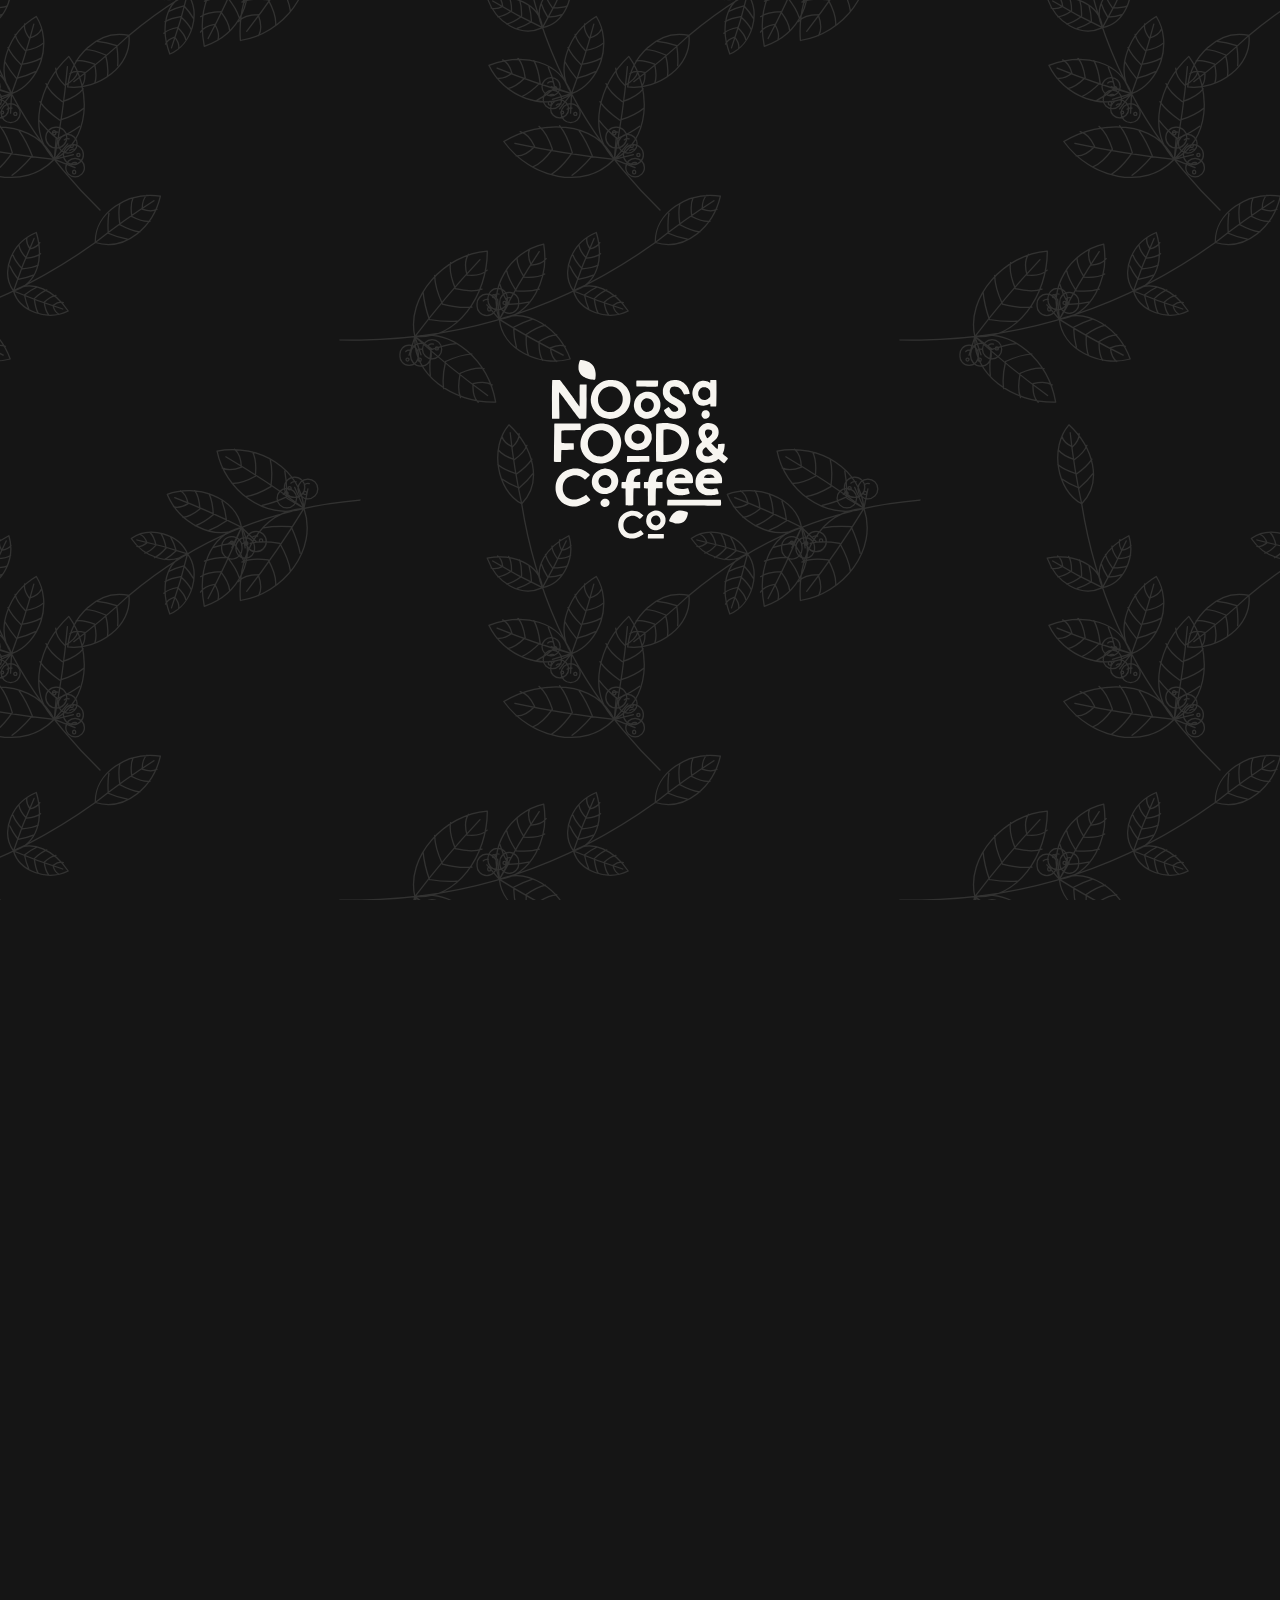
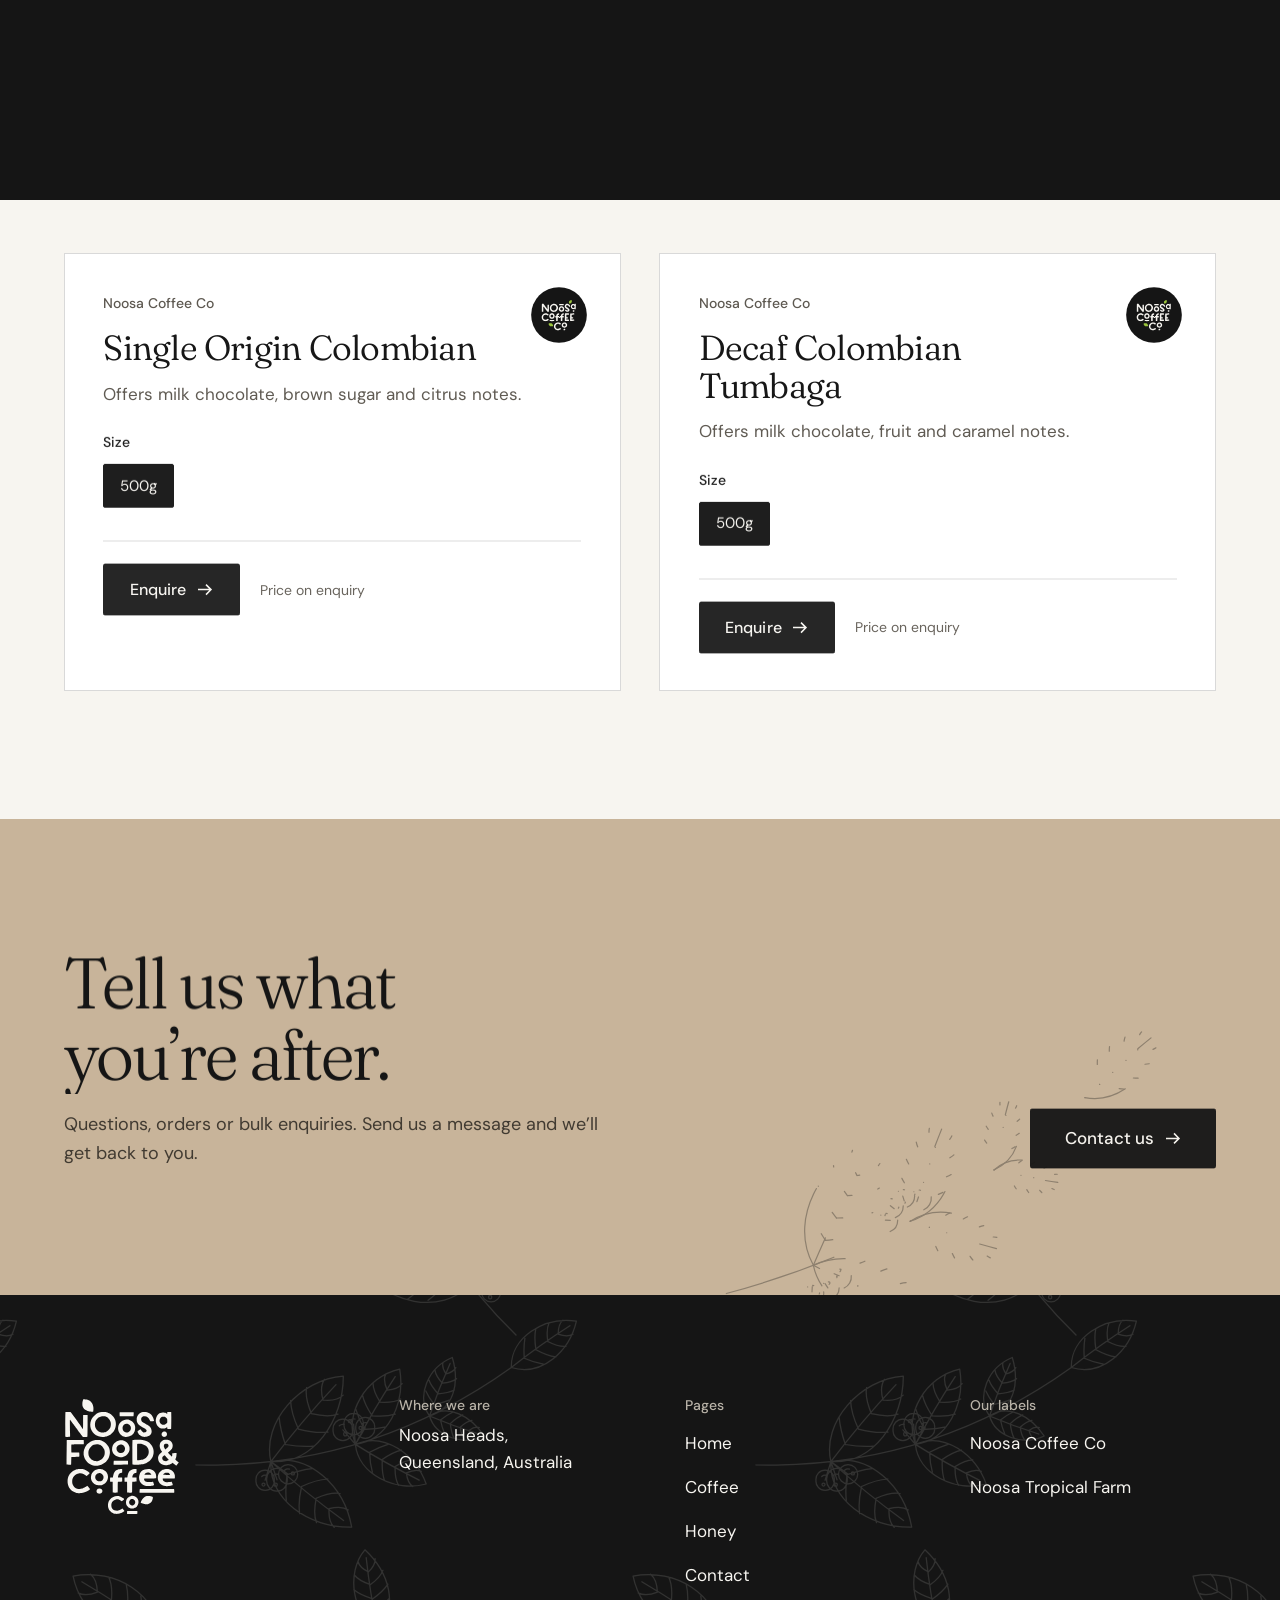
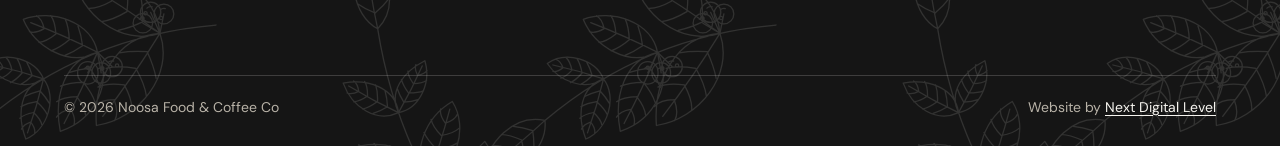
==== commit 1d5d68e4: "Honey page: remove the larger tubs block; version CSS/JS links - Deleted 'Larger tubs for cafés and " ====
--- a/coffee.html
+++ b/coffee.html
@@ -35,7 +35,7 @@
 <link rel="preconnect" href="https://fonts.googleapis.com">
 <link rel="preconnect" href="https://fonts.gstatic.com" crossorigin>
 <link rel="stylesheet" href="https://fonts.googleapis.com/css2?family=DM+Sans:opsz,wght@9..40,400..600&amp;family=Fraunces:opsz,wght,SOFT@9..144,300..500,0..100&amp;display=swap">
-<link rel="stylesheet" href="./css/style.css">
+<link rel="stylesheet" href="./css/style.css?v=725750e1">
 </head>
 <body>
 <a class="skip" href="#main">Skip to content</a>
@@ -136,11 +136,11 @@
     </div>
   </div>
 </footer>
-<script src="./js/products.js"></script>
-<script src="./js/main.js"></script>
+<script src="./js/products.js?v=b12836f8"></script>
+<script src="./js/main.js?v=0aae358d"></script>
 <script src="./js/vendor/gsap.min.js" defer></script>
 <script src="./js/vendor/ScrollTrigger.min.js" defer></script>
 <script src="./js/vendor/lenis.min.js" defer></script>
-<script src="./js/motion.js" defer></script>
+<script src="./js/motion.js?v=528fda4e" defer></script>
 </body>
 </html>
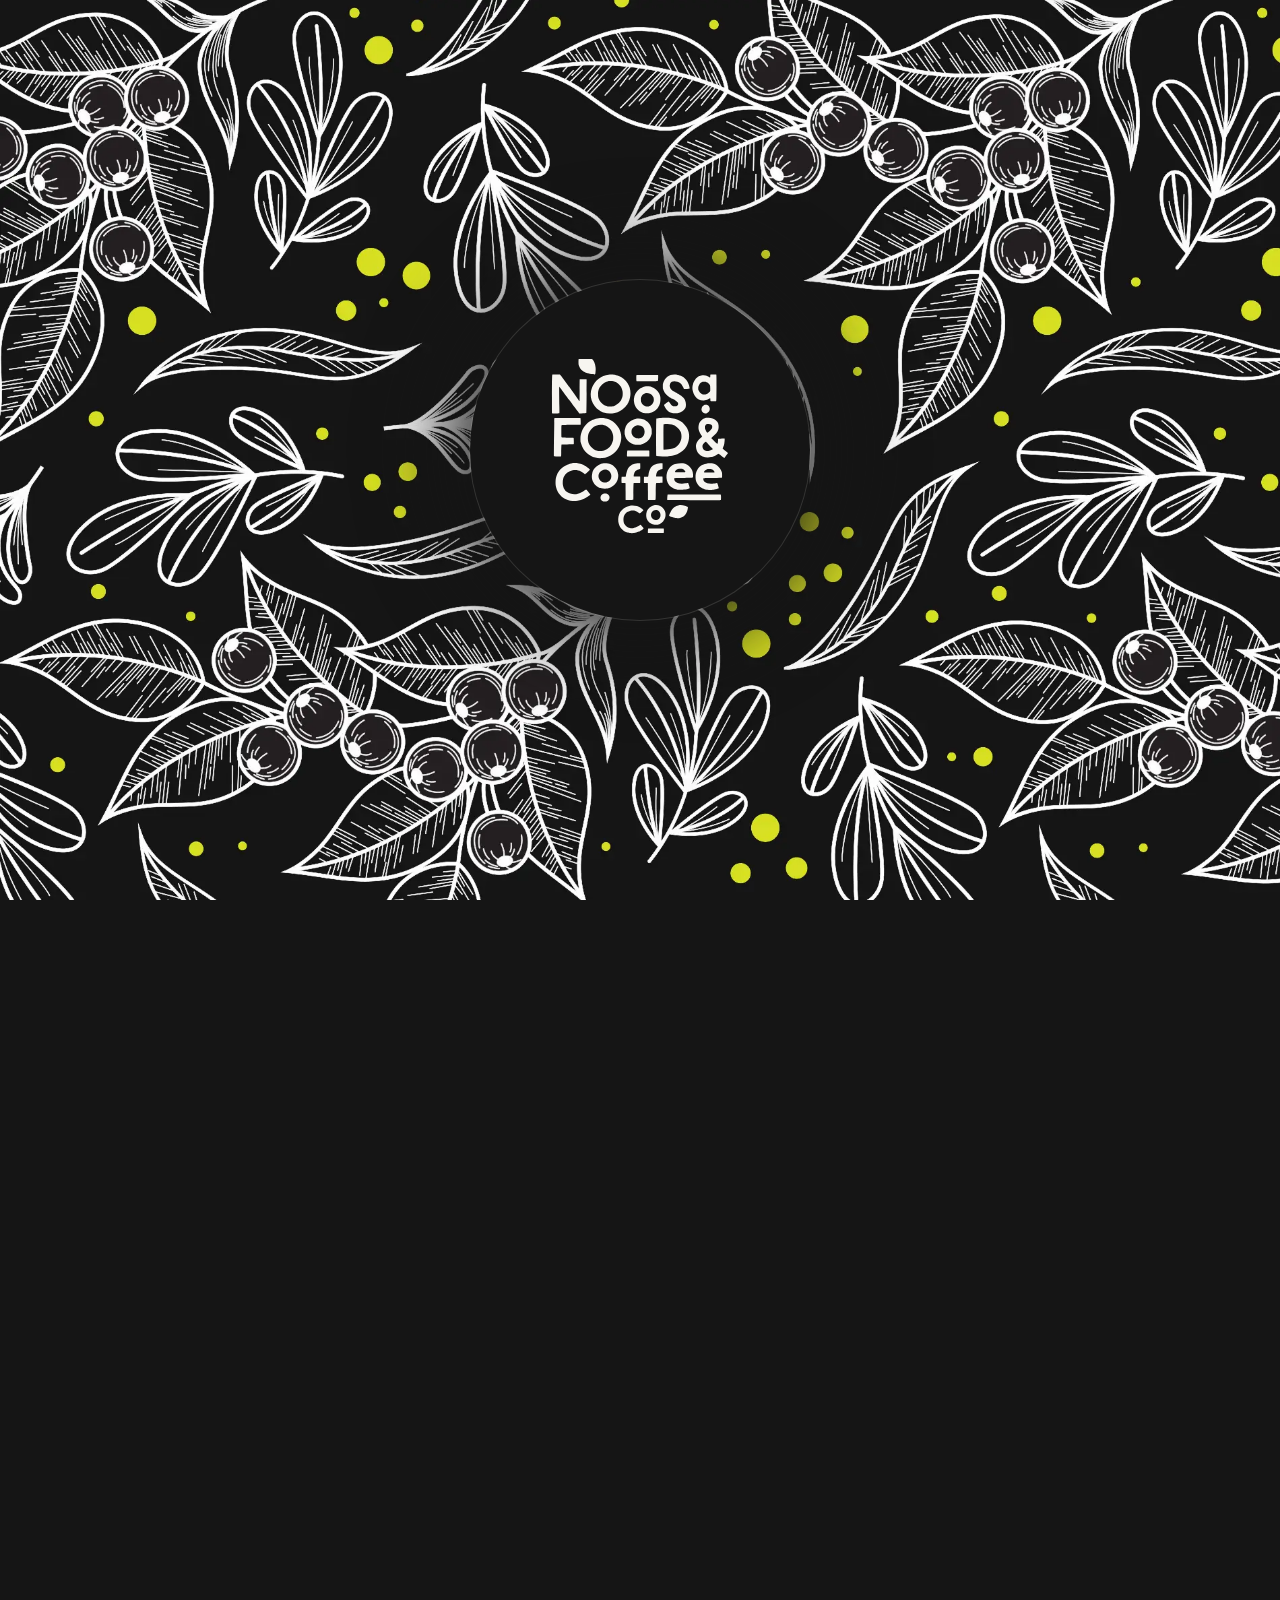
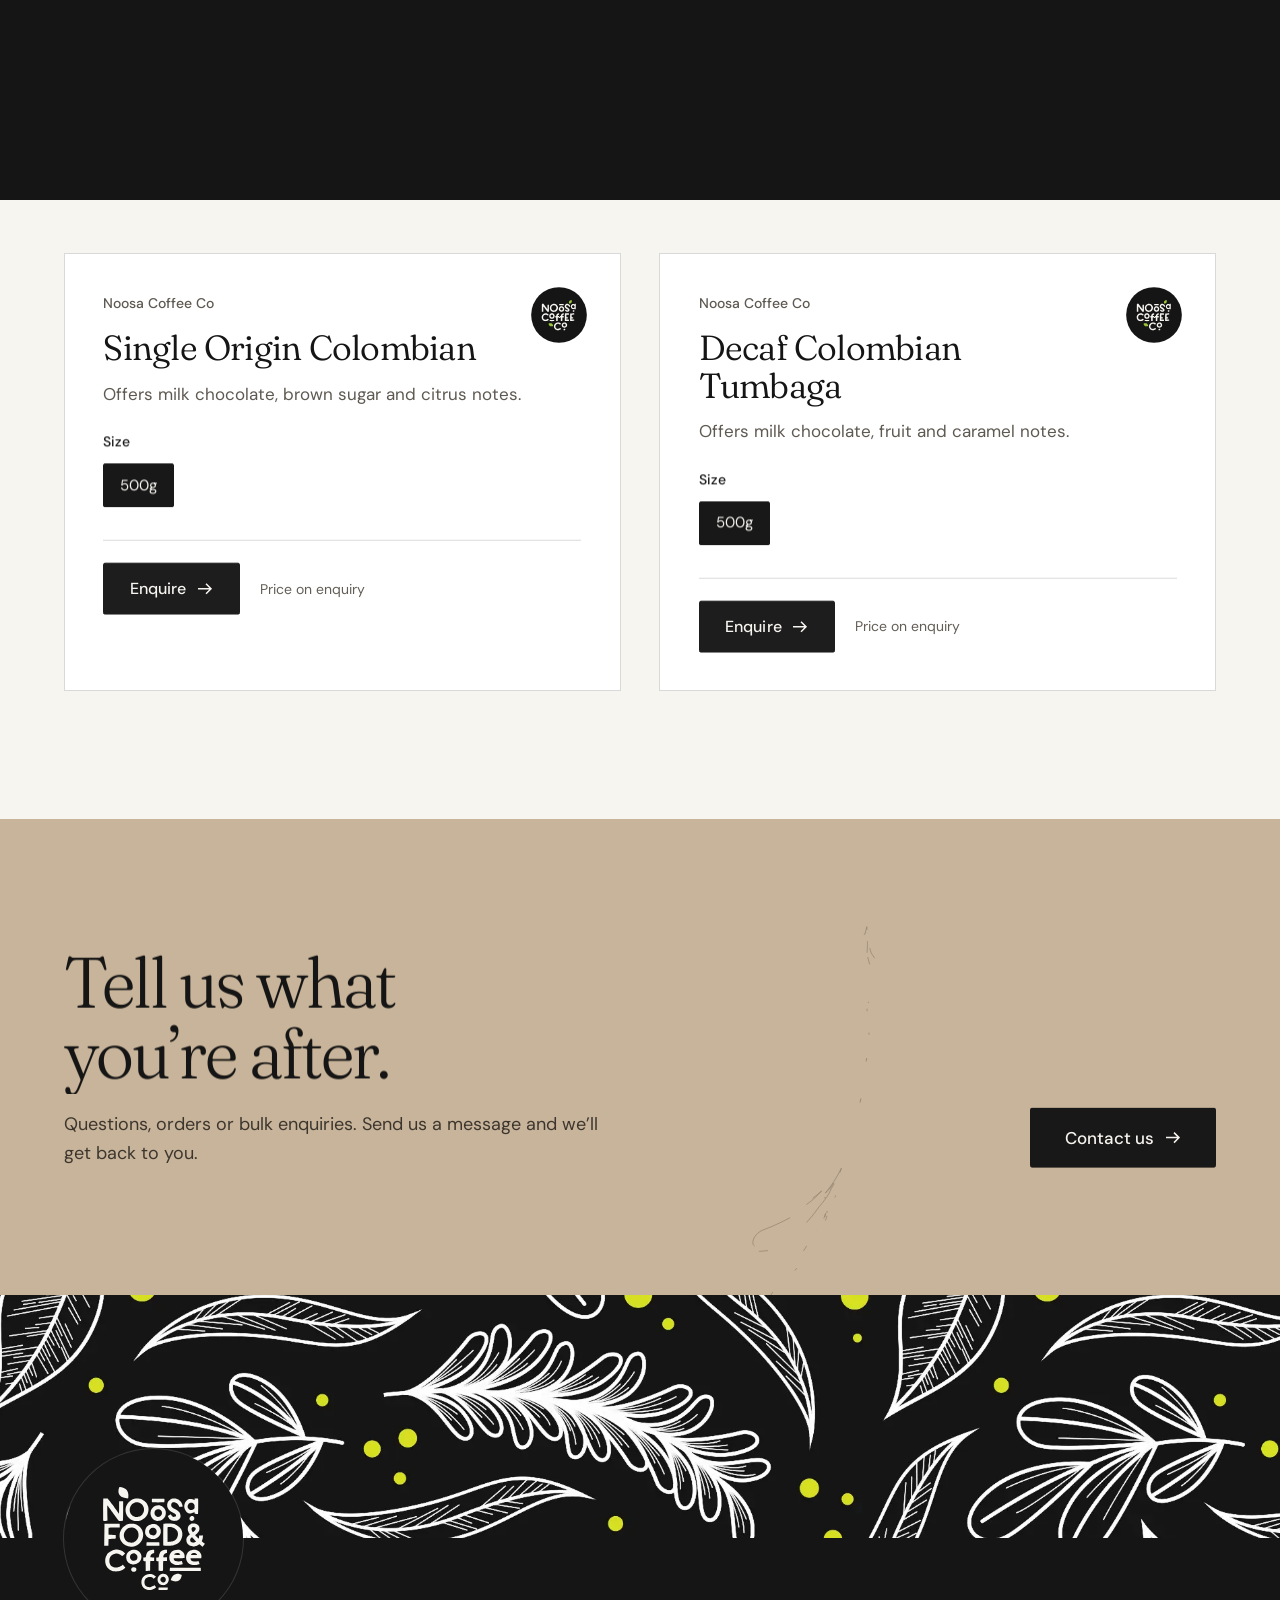
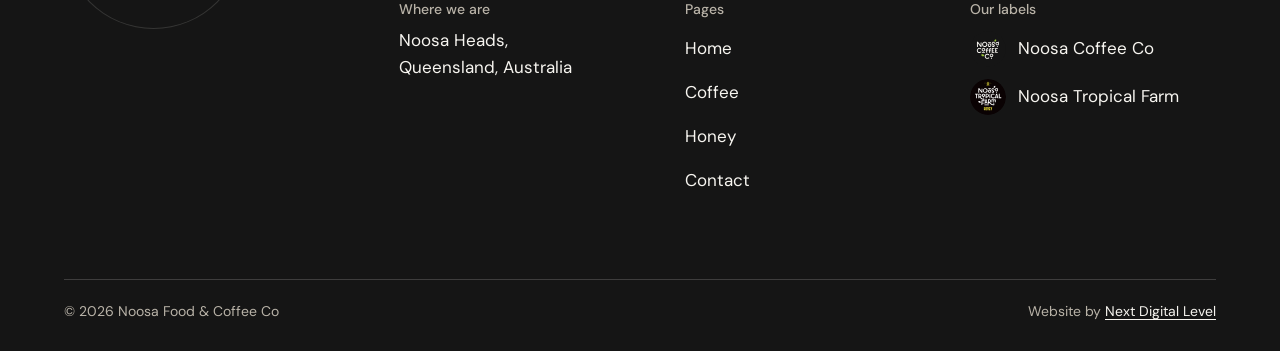
==== commit 1a646096: "Nicky's brand assets: leaf pattern, Noosa Tropical Farm honey logo, fern - Loader, footer band, mobi" ====
--- a/coffee.html
+++ b/coffee.html
@@ -35,12 +35,12 @@
 <link rel="preconnect" href="https://fonts.googleapis.com">
 <link rel="preconnect" href="https://fonts.gstatic.com" crossorigin>
 <link rel="stylesheet" href="https://fonts.googleapis.com/css2?family=DM+Sans:opsz,wght@9..40,400..600&amp;family=Fraunces:opsz,wght,SOFT@9..144,300..500,0..100&amp;display=swap">
-<link rel="stylesheet" href="./css/style.css?v=725750e1">
+<link rel="stylesheet" href="./css/style.css?v=ea1af086">
 </head>
 <body>
 <a class="skip" href="#main">Skip to content</a>
 <div class="loader" aria-hidden="true">
-  <div class="loader__mark"><img src="./images/logo-light.svg" alt="" width="550" height="557"></div>
+  <div class="loader__disc"><div class="loader__mark"><img src="./images/logo-light.svg" alt="" width="550" height="557"></div></div>
 </div>
 <div class="curtain" aria-hidden="true"></div>
 <header class="site-header">
@@ -97,7 +97,7 @@
 
 
 <section class="cta section" aria-labelledby="cta-title">
-  <svg class="cta__sprig" aria-hidden="true" focusable="false" data-draw xmlns="http://www.w3.org/2000/svg" viewBox="0 0 420 300"><g fill="none" stroke="currentColor" stroke-width="1.1" stroke-linecap="round" stroke-linejoin="round"><path d="M14.0 250.0Q178.0 206.0 303.6 91.8"/><path d="M84.3 227.2C64.0 190.8 89.7 141.6 133.3 126.6C143.8 167.7 127.8 220.3 84.3 227.2"/><path d="M84.3 227.2Q103.9 180.7 128.4 136.6"/><path d="M94.1 207.1Q85.6 194.2 81.2 182.1"/><path d="M94.1 207.1Q109.5 205.9 121.7 201.9"/><path d="M102.9 189.0Q91.7 174.8 88.3 163.2"/><path d="M102.9 189.0Q121.0 189.1 132.3 184.6"/><path d="M111.8 170.9Q101.3 157.1 100.6 146.7"/><path d="M111.8 170.9Q129.1 170.6 137.6 164.8"/><path d="M119.6 154.7Q112.8 142.7 115.9 134.3"/><path d="M119.6 154.7Q133.3 152.7 138.0 145.0"/><path d="M84.3 227.2C91.9 263.8 144.0 287.1 178.7 270.8C164.1 235.1 120.0 210.4 84.3 227.2"/><path d="M84.3 227.2Q125.7 249.1 169.3 266.5"/><path d="M103.2 236.0Q104.7 250.0 108.7 261.1"/><path d="M103.2 236.0Q114.9 228.0 125.9 223.9"/><path d="M120.2 243.8Q120.6 260.4 125.0 270.6"/><path d="M120.2 243.8Q133.0 233.4 143.7 230.1"/><path d="M137.2 251.7Q137.9 267.5 143.5 275.2"/><path d="M137.2 251.7Q149.7 241.9 159.2 241.2"/><path d="M152.3 258.6Q154.5 271.1 161.7 275.3"/><path d="M152.3 258.6Q163.2 252.2 171.1 255.0"/><path d="M84.3 227.2L105.1 235.6"/><path d="M114.9 235.6A9.8 9.8 0 1 0 95.4 235.6A9.8 9.8 0 1 0 114.9 235.6"/><path d="M106.4 230.7A1.6 1.6 0 1 0 103.3 230.7A1.6 1.6 0 1 0 106.4 230.7"/><path d="M101.6 231.6A5.4 5.4 0 0 1 106.6 230.4"/><path d="M84.3 227.2L96.0 245.5"/><path d="M105.1 245.5A9.1 9.1 0 1 0 86.9 245.5A9.1 9.1 0 1 0 105.1 245.5"/><path d="M97.6 241.0A1.5 1.5 0 1 0 94.7 241.0A1.5 1.5 0 1 0 97.6 241.0"/><path d="M92.6 241.8A5.0 5.0 0 0 1 97.3 240.7"/><path d="M84.3 227.2L83.2 248.6"/><path d="M92.6 248.6A9.5 9.5 0 1 0 73.7 248.6A9.5 9.5 0 1 0 92.6 248.6"/><path d="M89.3 249.5A1.5 1.5 0 1 0 86.3 249.5A1.5 1.5 0 1 0 89.3 249.5"/><path d="M79.7 244.7A5.2 5.2 0 0 1 84.6 243.6"/><path d="M162.6 191.6C144.0 164.1 158.4 122.0 190.7 108.9C205.2 139.8 195.8 181.0 162.6 191.6"/><path d="M162.6 191.6Q173.2 153.7 187.9 117.2"/><path d="M168.2 175.0Q160.4 165.9 155.8 157.0"/><path d="M168.2 175.0Q180.0 172.6 189.0 168.3"/><path d="M173.3 160.2Q163.2 150.3 159.4 141.6"/><path d="M173.3 160.2Q187.3 158.5 195.6 153.9"/><path d="M178.3 145.3Q168.9 135.6 167.4 127.7"/><path d="M178.3 145.3Q191.7 143.4 197.8 138.0"/><path d="M182.8 132.0Q176.4 123.4 178.0 116.5"/><path d="M182.8 132.0Q193.2 129.1 196.1 122.7"/><path d="M162.6 191.6C171.8 221.2 214.2 230.9 239.9 216.1C220.3 189.1 189.6 174.5 162.6 191.6"/><path d="M162.6 191.6Q196.8 204.5 232.2 213.7"/><path d="M178.0 196.5Q180.6 207.2 184.8 215.4"/><path d="M178.0 196.5Q186.3 189.2 194.5 184.9"/><path d="M192.0 200.9Q193.9 213.7 198.3 221.2"/><path d="M192.0 200.9Q200.9 191.6 208.8 188.0"/><path d="M205.9 205.3Q208.0 217.5 213.1 222.9"/><path d="M205.9 205.3Q214.6 196.6 221.9 195.1"/><path d="M218.3 209.2Q221.2 218.7 227.2 221.2"/><path d="M218.3 209.2Q226.1 203.2 232.5 204.6"/><path d="M162.6 191.6L169.2 172.0"/><path d="M179.5 172.0A10.3 10.3 0 1 0 159.0 172.0A10.3 10.3 0 1 0 179.5 172.0"/><path d="M166.3 169.7A1.6 1.6 0 1 0 163.0 169.7A1.6 1.6 0 1 0 166.3 169.7"/><path d="M165.5 167.8A5.6 5.6 0 0 1 170.8 166.6"/><path d="M162.6 191.6L156.5 171.3"/><path d="M166.1 171.3A9.6 9.6 0 1 0 146.9 171.3A9.6 9.6 0 1 0 166.1 171.3"/><path d="M158.6 176.1A1.5 1.5 0 1 0 155.5 176.1A1.5 1.5 0 1 0 158.6 176.1"/><path d="M153.0 167.4A5.3 5.3 0 0 1 157.9 166.2"/><path d="M162.6 191.6L146.5 179.1"/><path d="M156.9 179.1A10.4 10.4 0 1 0 136.1 179.1A10.4 10.4 0 1 0 156.9 179.1"/><path d="M153.3 180.1A1.7 1.7 0 1 0 149.9 180.1A1.7 1.7 0 1 0 153.3 180.1"/><path d="M142.7 174.9A5.7 5.7 0 0 1 148.0 173.6"/><path d="M162.6 191.6L142.5 190.8"/><path d="M152.4 190.8A9.9 9.9 0 1 0 132.6 190.8A9.9 9.9 0 1 0 152.4 190.8"/><path d="M142.4 186.1A1.6 1.6 0 1 0 139.2 186.1A1.6 1.6 0 1 0 142.4 186.1"/><path d="M138.8 186.7A5.4 5.4 0 0 1 143.9 185.5"/><path d="M230.2 150.2C215.0 132.5 222.0 102.0 243.5 88.9C255.2 112.8 253.6 139.6 230.2 150.2"/><path d="M230.2 150.2Q234.7 122.3 242.1 95.1"/><path d="M232.9 138.0Q226.6 132.1 222.6 126.1"/><path d="M232.9 138.0Q241.1 135.3 247.2 131.4"/><path d="M235.3 126.9Q227.3 120.7 223.9 114.9"/><path d="M235.3 126.9Q245.1 124.6 250.6 120.6"/><path d="M237.6 115.9Q230.1 109.8 228.4 104.3"/><path d="M237.6 115.9Q247.0 113.4 250.9 109.1"/><path d="M239.8 106.1Q234.4 100.5 235.0 95.5"/><path d="M239.8 106.1Q246.9 103.1 248.5 98.3"/><path d="M230.2 150.2C239.3 168.9 268.1 174.7 287.4 161.3C272.9 143.8 246.8 134.5 230.2 150.2"/><path d="M230.2 150.2Q255.7 156.6 281.7 160.2"/><path d="M241.7 152.5Q244.4 159.9 248.1 165.4"/><path d="M241.7 152.5Q247.0 146.6 252.4 142.8"/><path d="M252.0 154.5Q254.4 163.4 258.2 168.4"/><path d="M252.0 154.5Q257.6 147.1 262.9 143.9"/><path d="M262.3 156.4Q264.8 165.0 268.8 168.4"/><path d="M262.3 156.4Q267.8 149.5 272.8 147.8"/><path d="M271.4 158.2Q274.3 164.7 278.8 166.0"/><path d="M271.4 158.2Q276.5 153.3 281.2 153.7"/><path d="M303.6 91.8C299.9 63.0 331.3 37.4 362.9 38.1C359.8 69.3 334.2 97.4 303.6 91.8"/><path d="M303.6 91.8Q329.0 66.2 357.0 43.5"/><path d="M315.5 81.1Q313.3 70.4 313.7 61.2"/><path d="M315.5 81.1Q325.9 84.2 335.0 84.8"/><path d="M326.1 71.4Q322.6 59.1 323.5 50.5"/><path d="M326.1 71.4Q338.0 76.2 346.6 76.1"/><path d="M336.8 61.7Q333.7 49.9 336.0 42.9"/><path d="M336.8 61.7Q348.3 66.0 355.5 64.4"/><path d="M346.3 53.1Q345.1 43.4 349.4 38.7"/><path d="M346.3 53.1Q355.9 55.3 361.0 51.5"/></g></svg>
+  <svg class="cta__sprig" aria-hidden="true" focusable="false" data-draw xmlns="http://www.w3.org/2000/svg" viewBox="0 0 170 265"><g fill="currentColor" stroke="currentColor" stroke-width=".4" stroke-linejoin="round"><path d="M57.81 199.83C56.18 199.99 54.59 200.12 53.06 200.24C52.68 200.28 52.31 200.31 51.94 200.34C53.41 200.52 55.32 200.43 57.81 199.83"/><path d="M50.17 197.27C49.40 196.70 49.09 195.81 49.25 194.63C49.56 192.43 51.67 189.41 54.97 188.15C60.49 186.05 65.72 183.64 70.56 181.03C68.27 181.71 66.33 181.82 64.80 181.33C61.40 182.98 57.83 184.52 54.13 185.93C50.42 187.34 47.38 190.87 46.90 194.31C46.69 195.88 47.04 197.27 47.89 198.33C49.17 198.19 50.53 198.07 51.96 197.96C51.06 197.80 50.50 197.51 50.17 197.27"/><path d="M79.54 173.73C82.81 171.50 85.67 168.84 88.18 165.96C83.22 170.51 76.92 174.91 69.67 178.83C71.93 178.20 75.10 176.74 79.54 173.73"/><path d="M90.24 169.53C90.14 169.72 90.03 169.89 89.92 170.08C90.25 169.62 90.56 169.17 90.86 168.73C90.65 169.00 90.45 169.27 90.24 169.53"/><path d="M99.38 153.13C97.08 157.87 94.10 162.76 90.29 167.19C91.29 166.25 92.25 165.30 93.14 164.35C93.11 164.41 93.07 164.48 93.04 164.54C93.07 164.51 93.11 164.47 93.14 164.43C93.68 163.60 94.21 162.75 94.71 161.87C94.77 161.76 94.90 161.70 95.02 161.72C95.05 161.73 95.08 161.74 95.11 161.76C95.26 161.84 95.31 162.02 95.22 162.16C94.73 163.03 94.21 163.86 93.68 164.68L93.68 164.69C92.44 167.90 89.79 171.53 86.77 174.97C81.40 182.76 74.24 190.50 65.28 194.62C62.10 196.08 59.55 196.97 57.52 197.48C61.09 197.13 64.84 196.61 68.52 195.64C77.09 191.04 83.90 183.49 89.02 175.99C91.41 170.73 93.93 167.59 94.16 167.32L94.59 166.79C94.59 166.79 94.60 166.78 94.60 166.77C96.35 162.25 97.94 157.70 99.38 153.13"/><path d="M91.00 177.91C91.15 177.96 91.23 178.10 91.20 178.25C91.26 177.69 91.33 177.13 91.41 176.57C91.21 177.01 91.01 177.47 90.81 177.94C90.86 177.92 90.91 177.90 90.97 177.91C90.98 177.91 90.99 177.91 91.00 177.91"/><path d="M85.29 188.28C85.29 188.24 85.30 188.20 85.30 188.16L85.25 188.25L85.29 188.28"/><path d="M90.27 182.75C90.52 182.23 90.76 181.70 91.01 181.17C91.04 180.21 91.10 179.26 91.20 178.32C90.93 179.27 90.70 180.20 90.51 181.13C90.41 181.67 90.33 182.21 90.27 182.75"/><path d="M89.96 180.81L89.97 180.81C90.12 180.13 90.29 179.44 90.48 178.74C89.44 181.29 88.49 184.26 87.85 187.58C88.17 186.96 88.47 186.34 88.78 185.73C89.12 183.91 89.52 182.22 89.96 180.81"/><path d="M73.20 210.90L73.14 211.00C73.73 210.22 74.32 209.45 74.89 208.67C74.90 208.62 74.92 208.58 74.93 208.53C74.47 209.20 73.89 210.00 73.20 210.90"/><path d="M60.42 223.35L57.45 228.24C57.40 228.32 57.25 228.57 57.00 228.95C57.59 228.40 58.18 227.85 58.76 227.29C59.57 225.66 60.44 224.13 61.34 222.69C61.04 222.91 60.73 223.13 60.42 223.35"/><path d="M114.98 77.42C115.02 76.63 115.07 75.83 115.11 75.05C114.97 75.80 114.81 76.57 114.63 77.36L114.98 77.42"/><path d="M113.68 91.62C113.66 91.37 113.66 91.10 113.65 90.85C113.53 91.97 113.39 93.16 113.19 94.42C113.20 95.36 113.24 96.33 113.29 97.31C113.39 96.40 113.49 95.51 113.58 94.62C113.58 93.62 113.60 92.61 113.68 91.62"/><path d="M79.70 197.18C78.14 199.72 76.50 202.23 74.80 204.68L77.25 202.44C78.07 200.53 78.89 198.77 79.70 197.18"/><path d="M112.12 20.56L112.74 20.51L113.81 16.22L113.98 20.39L114.46 20.34C113.84 12.27 113.20 7.53 113.19 7.40L110.84 7.72C110.86 7.86 111.58 13.30 112.25 22.46L112.29 22.30C112.18 21.33 112.13 20.72 112.12 20.56"/><path d="M115.41 37.60C114.79 35.47 114.29 33.45 113.88 31.59C113.71 33.37 113.45 35.38 113.05 37.52C113.14 40.17 113.22 42.95 113.27 45.87C113.47 45.24 113.66 44.60 113.83 43.95L115.41 37.60"/><path d="M114.03 64.15C113.95 63.37 113.89 62.78 113.86 62.41C113.65 63.16 113.41 63.92 113.16 64.67C113.13 65.58 113.11 66.49 113.07 67.41C113.39 66.31 113.65 65.21 113.83 64.14L114.03 64.15"/><path d="M110.52 113.50C110.40 113.91 110.27 114.31 110.14 114.73L110.30 114.44L108.54 122.49C108.48 122.75 108.06 124.60 107.17 127.32L109.73 120.62L109.61 121.87C109.92 120.26 110.21 118.66 110.48 117.07C110.47 115.82 110.48 114.63 110.52 113.50"/><path d="M114.75 58.86C114.53 59.87 114.28 60.90 113.99 61.95L115.33 61.83C115.10 60.80 114.91 59.81 114.75 58.86"/><path d="M96.16 168.55C95.47 170.09 94.93 171.71 94.50 173.36C95.68 170.55 96.81 167.72 97.86 164.88C97.88 164.79 97.89 164.70 97.90 164.61L96.16 168.55"/><path d="M99.38 153.13C97.94 157.70 96.35 162.25 94.60 166.77C94.60 166.78 94.60 166.78 94.60 166.78L98.28 162.29C99.98 152.58 102.91 145.59 103.16 145.01L104.15 145.41C104.17 145.34 104.19 145.28 104.20 145.22C104.16 143.59 104.20 142.04 104.30 140.59C103.17 144.27 101.58 148.62 99.38 153.13"/><path d="M115.28 28.44C115.31 28.43 115.35 28.43 115.38 28.44C115.50 28.46 115.60 28.55 115.62 28.68C115.76 29.45 115.98 30.26 116.27 31.10C124.41 44.52 141.95 59.33 147.46 63.45C150.36 65.62 151.62 69.14 151.33 71.35C151.18 72.47 150.67 73.21 149.81 73.55C149.38 73.73 148.61 73.88 147.39 73.68C145.21 73.32 141.60 71.80 135.89 67.16C125.60 58.80 120.18 45.74 117.37 35.54C117.02 34.73 116.69 33.90 116.36 33.05C115.75 31.55 115.28 30.11 115.04 28.78C115.01 28.62 115.11 28.47 115.28 28.44M114.15 24.45C114.16 24.77 114.25 27.58 113.88 31.59C114.29 33.45 114.79 35.47 115.41 37.60L115.82 35.95L115.97 39.43C119.07 49.34 124.61 61.04 134.40 69.00C141.55 74.81 147.18 77.15 150.69 75.76C152.36 75.09 153.42 73.64 153.68 71.66C154.13 68.22 152.11 63.97 148.87 61.55C142.45 56.74 116.12 34.32 114.48 20.34L114.46 20.34L113.98 20.39L114.15 24.45"/><path d="M112.29 22.30L112.74 20.51L112.12 20.56C112.13 20.72 112.18 21.33 112.29 22.30"/><path d="M148.85 105.69C151.76 107.86 153.02 111.38 152.73 113.59C152.58 114.71 152.07 115.45 151.21 115.79C150.77 115.97 150.00 116.13 148.78 115.92C146.61 115.56 142.99 114.04 137.28 109.40C126.19 100.38 120.87 85.63 118.35 74.94C117.89 73.78 117.46 72.60 117.07 71.40C117.02 71.25 117.11 71.08 117.26 71.03C117.31 71.02 117.36 71.01 117.40 71.02C117.51 71.04 117.60 71.11 117.64 71.22C117.72 71.47 117.81 71.71 117.89 71.95L118.11 71.87C118.96 73.76 120.07 75.74 121.31 77.73C130.53 90.43 145.30 103.03 148.85 105.69M125.19 81.58C120.50 76.07 117.77 70.23 116.18 64.98C116.16 66.26 116.04 69.25 115.45 73.06C117.74 84.16 123.16 100.98 135.79 111.24C142.94 117.06 148.58 119.39 152.08 118.00C153.75 117.34 154.81 115.88 155.07 113.90C155.53 110.46 153.51 106.21 150.27 103.79C147.07 101.40 140.08 95.35 133.25 88.18C130.39 86.60 127.63 84.44 125.19 81.58"/><path d="M115.33 61.83L113.99 61.95C113.95 62.10 113.91 62.25 113.86 62.41C113.89 62.78 113.95 63.37 114.03 64.15L115.98 64.30C115.74 63.46 115.52 62.63 115.33 61.83"/><path d="M115.49 198.07C117.10 201.33 116.63 205.03 115.37 206.87C114.73 207.81 113.94 208.24 113.02 208.15C112.96 208.15 112.90 208.14 112.83 208.13C111.39 207.89 107.94 206.15 103.49 196.16C98.65 185.31 98.96 173.15 100.55 163.51C100.84 160.43 101.40 157.43 102.36 154.74L102.37 154.71C102.41 154.53 102.43 154.35 102.46 154.17C102.48 154.07 102.55 154.01 102.63 153.97L102.98 153.01L102.95 154.03C103.02 154.10 103.06 154.18 103.04 154.28C103.00 154.50 102.97 154.72 102.94 154.94C102.88 157.69 102.96 160.37 103.16 163.01C105.77 176.29 112.15 191.34 115.49 198.07M104.15 145.41L103.15 145.01C102.91 145.59 99.98 152.58 98.28 162.30L99.68 160.58L97.90 164.61C97.89 164.70 97.87 164.79 97.86 164.88C96.48 174.53 96.51 186.33 101.32 197.13C105.08 205.54 109.05 210.17 112.81 210.52C114.59 210.68 116.20 209.86 117.33 208.21C119.29 205.35 119.41 200.64 117.61 197.02C113.09 187.90 102.83 163.26 104.52 149.54C104.35 148.13 104.25 146.75 104.21 145.43L104.15 145.41"/><path d="M137.18 160.43C136.77 161.48 136.09 162.08 135.18 162.20C134.93 162.23 134.61 162.24 134.19 162.17C132.36 161.87 128.82 160.10 123.21 152.63C115.51 142.37 113.32 129.28 112.97 119.16C112.72 116.98 112.52 114.73 112.38 112.38L112.38 112.38C112.33 111.96 112.28 111.54 112.24 111.12C112.22 110.95 112.34 110.81 112.50 110.79C112.53 110.79 112.55 110.79 112.58 110.80C112.71 110.82 112.81 110.92 112.83 111.06C112.87 111.51 112.92 111.95 112.97 112.40C113.08 113.28 113.23 114.17 113.41 115.06C118.13 128.74 129.89 145.15 135.33 151.82C137.63 154.64 138.00 158.36 137.18 160.43M112.13 106.64C111.80 108.51 111.29 110.88 110.52 113.50C110.48 114.63 110.47 115.82 110.48 117.07C110.58 127.75 112.60 142.44 121.32 154.05C126.85 161.42 131.75 165.06 135.49 164.55C137.27 164.31 138.65 163.16 139.39 161.30C140.66 158.07 139.73 153.46 137.17 150.33C132.80 144.97 124.26 133.23 118.78 121.94C117.60 120.41 116.52 118.72 115.61 116.82C114.00 113.49 112.89 110.05 112.13 106.64"/><path d="M86.00 242.55C86.90 246.07 85.67 249.60 84.06 251.13C83.34 251.82 82.58 252.10 81.81 251.97C81.70 251.96 81.60 251.93 81.49 251.90C80.23 251.51 77.05 249.39 74.67 238.18C72.02 225.75 75.45 213.07 79.35 203.76C80.01 201.32 80.77 198.95 81.67 196.75L82.23 196.94C82.14 197.29 82.06 197.66 81.98 198.02C82.29 197.41 82.63 196.80 82.99 196.23C83.06 196.12 83.18 196.07 83.29 196.09C83.33 196.10 83.36 196.11 83.40 196.14C83.54 196.22 83.58 196.41 83.49 196.54C82.74 197.74 82.09 199.02 81.53 200.37C80.17 214.74 83.89 234.28 86.00 242.55M85.29 188.28L85.25 188.25L84.21 189.96C84.07 190.20 83.04 191.87 81.25 194.21C80.76 195.12 80.23 196.11 79.70 197.18C78.89 198.77 78.07 200.53 77.25 202.44L80.59 199.40L76.32 206.44C76.22 206.59 75.75 207.37 74.93 208.53C74.92 208.58 74.90 208.62 74.89 208.67C71.96 217.42 70.09 228.04 72.35 238.67C74.26 247.69 77.18 253.04 80.79 254.16C82.51 254.69 84.24 254.23 85.69 252.85C88.20 250.46 89.30 245.88 88.30 241.96C85.92 232.67 81.43 208.83 84.70 195.18C84.72 192.76 84.93 190.45 85.29 188.28"/><path d="M92.38 147.41C93.17 146.69 93.91 145.94 94.62 145.16C93.90 145.91 93.15 146.66 92.38 147.41"/><path d="M100.97 141.24C101.14 140.81 101.29 140.39 101.42 139.96C100.38 141.69 99.19 143.41 97.87 145.06C98.39 144.48 98.90 143.89 99.39 143.31C99.92 142.63 100.44 141.94 100.97 141.24"/><path d="M70.56 181.03C73.46 180.16 76.92 178.38 80.87 175.69C83.32 174.02 85.54 172.14 87.57 170.12C87.77 169.92 87.97 169.71 88.17 169.51C88.91 168.76 89.61 167.98 90.29 167.19C94.10 162.76 97.08 157.87 99.38 153.13C101.58 148.63 103.17 144.27 104.30 140.59C104.61 135.91 105.51 132.27 106.09 130.32C105.13 132.83 103.86 135.71 102.21 138.62C102.31 138.69 102.37 138.79 102.34 138.91C102.14 139.74 101.86 140.58 101.53 141.42L101.52 141.47C101.30 142.18 101.02 142.91 100.71 143.66C98.24 150.56 94.29 158.93 88.18 165.96C85.67 168.84 82.81 171.50 79.54 173.73C75.10 176.74 71.93 178.20 69.67 178.83C68.00 179.30 66.84 179.33 66.06 179.20C65.64 179.13 65.34 179.02 65.12 178.91C64.29 178.50 63.85 177.71 63.80 176.58C63.69 174.36 65.25 170.96 68.33 169.04C73.73 165.69 84.10 158.42 92.74 150.26C91.09 151.60 89.28 152.78 87.31 153.73C85.90 154.42 84.55 154.97 83.27 155.41C77.00 160.48 70.82 164.71 67.08 167.03C63.65 169.16 61.27 173.23 61.43 176.69C61.52 178.69 62.45 180.23 64.06 181.03C64.29 181.15 64.54 181.24 64.80 181.33C66.33 181.82 68.27 181.71 70.56 181.03"/><path d="M113.23 53.45C112.22 61.07 109.47 71.64 102.03 78.00C96.24 82.94 91.74 84.11 89.10 83.67C88.20 83.52 87.52 83.19 87.07 82.75C85.80 81.51 86.15 79.26 87.96 77.02C89.71 74.87 92.58 72.61 95.91 69.99C99.87 66.87 104.33 63.36 108.13 59.05C109.82 56.79 111.48 54.35 112.95 51.81C113.11 51.22 113.26 50.62 113.39 50.02C113.42 49.86 113.57 49.76 113.73 49.79C113.73 49.79 113.73 49.79 113.74 49.79C113.90 49.82 114.00 49.98 113.97 50.14C113.85 50.74 113.70 51.33 113.54 51.93L113.53 51.96C113.44 52.47 113.33 52.96 113.23 53.45M113.99 61.95C114.28 60.90 114.53 59.87 114.74 58.86C113.72 52.73 114.16 48.35 114.20 47.99L115.16 39.33L116.18 45.68C116.18 44.85 116.17 44.31 116.16 44.18L115.96 39.43L115.82 35.95L115.41 37.60L113.83 43.95C113.66 44.60 113.47 45.24 113.27 45.87C109.97 55.91 101.41 62.65 94.44 68.13C91.00 70.83 88.03 73.17 86.12 75.53C83.48 78.79 83.20 82.29 85.42 84.45C88.37 87.33 95.13 87.01 103.57 79.80C108.34 75.73 111.30 70.18 113.16 64.67C113.41 63.92 113.65 63.16 113.86 62.41C113.91 62.25 113.95 62.10 113.99 61.95"/><path d="M110.38 102.09L111.35 102.25C111.02 99.85 110.85 97.50 110.79 95.26C110.57 96.18 110.33 97.09 110.05 97.99C108.55 104.65 105.60 112.12 99.83 117.05C94.04 122.00 89.54 123.17 86.90 122.73C86.00 122.58 85.31 122.24 84.87 121.80C83.59 120.56 83.94 118.32 85.76 116.08C87.50 113.92 90.38 111.66 93.71 109.04C99.39 104.57 106.11 99.28 110.42 92.01C110.55 91.64 110.68 91.25 110.81 90.86C110.85 89.90 110.90 88.98 110.97 88.09C109.22 91.72 106.88 95.21 103.76 98.11C101.92 99.83 100.08 101.19 98.26 102.28C96.23 104.04 94.17 105.66 92.24 107.18C88.80 109.89 85.83 112.22 83.92 114.58C81.28 117.84 81.00 121.35 83.21 123.50C84.80 125.05 87.50 125.66 90.96 124.78C100.80 120.71 108.08 110.86 110.38 102.09"/><path d="M113.60 89.86C113.51 89.46 113.42 89.06 113.34 88.66C113.22 90.45 113.16 92.39 113.19 94.42C113.39 93.16 113.53 91.97 113.65 90.85C113.63 90.53 113.61 90.19 113.60 89.86"/><path d="M80.78 192.66C80.75 192.69 79.86 193.64 78.15 195.00L78.10 195.05C77.08 196.11 75.93 197.15 74.73 198.14C69.65 203.47 62.29 209.27 53.72 210.30C50.39 210.70 47.68 210.64 45.51 210.27C41.10 209.54 38.98 207.59 38.63 205.98C38.26 204.24 39.80 202.56 42.55 201.70C44.96 200.95 48.20 200.64 51.94 200.34C52.31 200.31 52.68 200.28 53.06 200.24C54.59 200.12 56.18 199.99 57.81 199.83C63.76 199.25 70.21 198.23 76.14 195.44C76.68 195.16 77.20 194.89 77.67 194.63C79.41 193.25 80.32 192.29 80.35 192.26C80.42 192.18 80.52 192.15 80.61 192.17C80.67 192.17 80.72 192.20 80.76 192.24C80.88 192.35 80.89 192.54 80.78 192.66M84.21 189.97L85.25 188.25L85.30 188.16C85.47 187.18 85.66 186.23 85.87 185.31L82.40 188.47C78.32 192.20 73.48 194.34 68.52 195.64C64.84 196.61 61.09 197.13 57.52 197.48C55.92 197.63 54.37 197.76 52.87 197.88C52.56 197.91 52.26 197.93 51.96 197.96C50.53 198.07 49.17 198.19 47.89 198.33C45.60 198.58 43.57 198.90 41.84 199.44C37.84 200.69 35.67 203.45 36.32 206.48C37.18 210.51 42.99 213.99 54.01 212.65C66.70 211.12 76.57 200.36 81.25 194.21C83.04 191.87 84.07 190.20 84.21 189.97"/><path d="M45.83 226.78C42.50 227.18 39.78 227.11 37.62 226.75C33.20 226.02 31.09 224.07 30.74 222.46C30.37 220.72 31.90 219.04 34.65 218.18C37.30 217.35 40.94 217.06 45.16 216.72C50.98 216.26 57.66 215.72 64.02 213.60C65.88 212.84 67.73 212.00 69.51 211.08C70.12 210.54 70.47 210.20 70.48 210.18C70.55 210.10 70.65 210.08 70.75 210.09C70.80 210.10 70.86 210.13 70.90 210.17C71.02 210.28 71.02 210.47 70.91 210.59C70.89 210.61 70.55 210.95 69.94 211.49L69.93 211.50C68.84 212.85 67.58 214.09 66.26 215.22C61.20 220.37 54.08 225.78 45.83 226.78M61.72 221.20L60.42 223.35C60.73 223.13 61.04 222.91 61.34 222.69C65.38 216.23 69.80 211.90 70.16 211.55L76.08 205.83L73.20 210.90C73.89 210.00 74.47 209.20 74.93 208.53C75.75 207.37 76.22 206.59 76.32 206.44L80.59 199.40L77.25 202.44L74.80 204.69L74.50 204.95C66.04 212.67 54.36 213.61 44.97 214.36C40.61 214.71 36.85 215.01 33.95 215.92C29.94 217.17 27.77 219.93 28.42 222.95C29.29 226.99 35.10 230.46 46.11 229.13C50.08 228.65 53.77 227.27 57.11 225.41L61.72 221.20"/><path d="M53.20 231.42C53.15 231.46 53.00 231.58 52.76 231.77C52.36 232.09 51.95 232.39 51.55 232.70L51.54 232.71C50.83 233.63 49.92 234.54 48.89 235.44C43.79 241.01 36.06 247.48 26.96 248.58C23.63 248.98 20.91 248.91 18.75 248.55C14.33 247.82 12.22 245.87 11.87 244.26C11.50 242.52 13.03 240.84 15.78 239.98C18.43 239.15 22.07 238.86 26.29 238.52C30.71 238.17 35.62 237.77 40.51 236.68C43.76 235.52 47.33 234.09 51.10 232.30C51.53 231.97 51.96 231.65 52.39 231.31C52.66 231.09 52.83 230.96 52.89 230.92C52.95 230.88 53.02 230.87 53.09 230.88C53.17 230.89 53.25 230.94 53.30 231.01C53.38 231.15 53.34 231.34 53.20 231.42M60.42 223.35L61.72 221.20L57.11 225.41L55.63 226.75C47.17 234.47 35.49 235.41 26.10 236.16C21.74 236.51 17.98 236.81 15.08 237.72C11.07 238.97 8.90 241.73 9.55 244.76C10.42 248.79 16.23 252.27 27.24 250.93C43.14 249.01 54.61 232.62 57.00 228.94C57.25 228.57 57.40 228.32 57.45 228.24L60.42 223.35"/><path d="M68.42 217.50C68.49 217.42 68.59 217.39 68.69 217.41C68.74 217.42 68.79 217.44 68.83 217.48C68.96 217.59 68.97 217.77 68.86 217.90C68.21 218.63 67.62 219.45 67.09 220.33C66.64 222.17 66.20 224.08 65.82 226.02C65.32 232.39 66.22 238.68 67.01 244.20C67.62 248.39 68.14 252.01 67.91 254.78C67.68 257.65 66.38 259.52 64.61 259.54C64.45 259.54 64.30 259.53 64.13 259.50C61.65 259.09 58.04 255.29 57.06 245.78C56.09 236.33 61.06 227.05 65.49 220.84C66.04 219.71 66.62 218.56 67.26 217.37L68.48 215.08L67.80 217.59C67.71 217.92 67.63 218.26 67.54 218.60C67.82 218.22 68.11 217.85 68.42 217.50M76.08 205.83L70.16 211.55C69.80 211.90 65.38 216.22 61.34 222.69C60.44 224.13 59.57 225.66 58.76 227.29C56.00 232.81 54.01 239.32 54.70 246.02C55.84 257.06 60.51 261.95 64.63 261.91C67.72 261.87 69.94 259.15 70.28 254.97C70.52 251.94 69.98 248.20 69.36 243.87C68.02 234.55 66.35 222.95 72.01 212.99L73.14 211.00L73.20 210.90L76.08 205.83"/><path d="M110.21 33.41C109.49 34.66 108.76 35.86 108.04 36.99C108.62 36.24 109.18 35.47 109.71 34.66C109.88 34.25 110.05 33.83 110.21 33.41"/><path d="M111.81 30.53C111.68 31.49 111.49 32.45 111.26 33.41C110.28 41.04 107.55 51.82 100.01 58.26C94.22 63.21 89.73 64.37 87.08 63.93C86.18 63.78 85.50 63.45 85.05 63.01C83.78 61.77 84.13 59.52 85.95 57.28C87.69 55.13 90.56 52.87 93.89 50.25C97.36 47.52 101.22 44.49 104.68 40.88C106.81 37.92 109.06 34.42 111.23 30.40C111.33 30.03 111.44 29.65 111.54 29.28C111.57 29.12 111.72 29.03 111.87 29.05C111.88 29.06 111.89 29.06 111.89 29.06C111.91 29.06 111.92 29.08 111.94 29.09L112.03 28.92L112.00 29.13C112.08 29.21 112.14 29.30 112.11 29.42C112.02 29.78 111.91 30.14 111.81 30.51L111.81 30.53M114.14 24.45L113.98 20.39L113.81 16.22L112.74 20.50L112.29 22.30L112.25 22.46L111.81 24.21C109.04 35.32 99.83 42.57 92.43 48.39C88.99 51.10 86.02 53.43 84.10 55.79C81.46 59.05 81.19 62.55 83.40 64.71C86.35 67.59 93.11 67.27 101.55 60.06C108.51 54.12 111.65 45.03 113.05 37.52C113.45 35.38 113.71 33.37 113.88 31.59C114.25 27.58 114.16 24.77 114.14 24.45"/><path d="M95.75 133.10C96.49 132.53 97.19 131.92 97.85 131.28C94.17 134.10 90.06 136.25 86.09 138.07C89.08 137.27 92.36 135.72 95.75 133.10"/><path d="M92.74 150.26C94.65 148.70 96.35 146.93 97.87 145.06C99.19 143.42 100.38 141.69 101.43 139.96C101.55 139.56 101.67 139.17 101.77 138.77C101.80 138.62 101.95 138.53 102.10 138.55C102.11 138.55 102.12 138.55 102.12 138.56C102.16 138.57 102.18 138.60 102.21 138.62C103.86 135.71 105.13 132.83 106.09 130.32C106.36 129.42 106.57 128.88 106.61 128.76L107.17 127.32C108.06 124.60 108.48 122.75 108.54 122.49L110.30 114.44L110.14 114.73C108.23 120.80 104.92 127.93 99.30 133.18C100.46 132.30 101.57 131.34 102.63 130.32C102.85 130.08 103.07 129.87 103.29 129.63C104.39 127.97 104.97 126.89 104.99 126.85C105.05 126.73 105.18 126.67 105.30 126.69C105.33 126.70 105.36 126.71 105.39 126.72C105.54 126.80 105.59 126.98 105.52 127.12C105.49 127.17 104.93 128.22 103.86 129.85L103.83 129.89C103.51 130.61 103.16 131.31 102.81 131.99C100.97 136.22 98.30 141.09 94.62 145.16C93.91 145.94 93.17 146.69 92.38 147.41C90.56 149.06 88.54 150.51 86.28 151.60C80.83 154.23 76.78 154.77 74.12 154.32C72.29 154.02 71.12 153.26 70.61 152.40C69.69 150.87 70.60 148.79 72.92 147.08C75.16 145.44 78.51 143.99 82.40 142.30C83.88 141.66 85.42 140.99 86.98 140.27C84.23 141.04 81.68 141.22 79.44 141.01C76.28 142.39 73.55 143.68 71.52 145.17C68.14 147.65 66.98 150.97 68.57 153.62C70.40 156.65 75.54 158.11 83.27 155.41C84.55 154.97 85.89 154.42 87.31 153.73C89.28 152.78 91.09 151.60 92.74 150.26"/><path d="M116.58 58.40C116.62 58.39 116.66 58.38 116.71 58.39C116.82 58.41 116.91 58.49 116.94 58.60C117.11 59.19 117.30 59.75 117.49 60.32C117.35 59.66 117.22 59.02 117.12 58.40C116.96 57.77 116.81 57.13 116.71 56.49C116.68 56.32 116.79 56.17 116.95 56.14C116.98 56.14 117.02 56.14 117.05 56.14C117.17 56.16 117.27 56.26 117.29 56.39C117.46 57.41 117.70 58.40 118.01 59.38C121.70 66.30 127.55 72.25 134.54 75.79C139.21 78.16 143.27 78.98 146.63 79.54C147.01 79.60 147.38 79.66 147.75 79.72C152.09 80.43 154.71 80.84 156.10 84.09C156.73 85.56 155.54 86.69 154.43 87.37C149.46 90.46 136.04 90.66 127.00 80.04C123.00 75.34 120.50 70.33 118.95 65.70C117.98 63.59 117.09 61.30 116.37 58.76C116.33 58.61 116.42 58.44 116.58 58.40M115.16 39.33L114.20 47.99C114.16 48.35 113.72 52.73 114.74 58.85C114.90 59.81 115.10 60.80 115.33 61.83C115.52 62.63 115.74 63.46 115.98 64.30L116.18 64.32C116.18 64.39 116.18 64.63 116.18 64.98C117.77 70.23 120.50 76.07 125.19 81.58C127.63 84.44 130.39 86.60 133.25 88.18C141.65 92.80 150.93 92.34 155.68 89.39C158.29 87.77 159.26 85.44 158.28 83.16C156.37 78.71 152.74 78.13 148.13 77.38C144.72 76.83 140.49 76.15 135.61 73.67C125.74 68.67 118.26 58.57 116.54 47.93L116.18 45.68L115.16 39.33"/><path d="M96.06 201.72C98.99 206.77 102.32 209.79 104.99 212.21C108.25 215.16 110.22 216.95 109.61 220.43C109.35 222.00 107.73 222.30 106.43 222.27C106.02 222.26 105.59 222.22 105.14 222.15C99.05 221.13 89.10 214.04 87.42 201.17C86.78 196.23 87.07 191.65 87.85 187.58C88.49 184.26 89.44 181.29 90.48 178.74C90.53 178.53 90.58 178.33 90.64 178.12C90.66 178.03 90.73 177.97 90.81 177.94C91.01 177.47 91.21 177.01 91.42 176.57C91.33 177.13 91.26 177.69 91.20 178.25C91.20 178.26 91.21 178.27 91.21 178.28C91.20 178.29 91.20 178.30 91.20 178.32C91.10 179.26 91.04 180.21 91.01 181.17C90.80 188.29 92.51 195.58 96.06 201.72M97.90 164.61L99.68 160.58L98.28 162.30L94.60 166.79L94.59 166.79L94.15 167.32C93.93 167.59 91.41 170.73 89.02 175.99C87.84 178.60 86.68 181.74 85.87 185.31C85.66 186.23 85.47 187.18 85.30 188.16C85.30 188.20 85.29 188.24 85.29 188.28C84.93 190.45 84.72 192.76 84.70 195.18C84.68 197.21 84.79 199.30 85.07 201.48C86.98 216.15 98.88 224.49 106.38 224.64C109.45 224.71 111.53 223.28 111.95 220.84C112.77 216.06 110.04 213.59 106.59 210.46C104.03 208.14 100.85 205.26 98.11 200.53C93.43 192.46 92.17 182.27 94.50 173.36C94.93 171.71 95.47 170.09 96.16 168.55L97.90 164.61"/><path d="M142.42 129.83C140.83 130.33 138.64 130.42 136.18 130.01C129.98 128.98 122.08 124.77 117.74 115.79C114.83 109.76 113.63 103.23 113.29 97.31C113.24 96.33 113.20 95.36 113.19 94.42C113.16 92.39 113.22 90.45 113.34 88.66C113.42 89.06 113.51 89.46 113.60 89.86C113.59 89.57 113.57 89.30 113.56 89.00C113.56 88.84 113.69 88.71 113.85 88.70C113.87 88.70 113.89 88.70 113.91 88.71C114.05 88.73 114.15 88.85 114.16 88.99C114.19 90.33 114.27 91.60 114.38 92.84C114.39 92.91 114.40 92.98 114.41 93.05C116.75 101.23 121.01 109.06 126.12 113.59C130.48 117.46 134.60 119.28 137.90 120.74C141.92 122.51 144.34 123.58 144.87 127.09C145.11 128.66 143.67 129.45 142.42 129.83M147.21 126.73C146.49 121.94 143.12 120.45 138.86 118.57C135.70 117.18 131.78 115.44 127.69 111.81C119.82 104.84 113.89 88.78 114.98 77.43L114.98 77.42L114.63 77.36C113.86 80.77 112.70 84.50 110.97 88.09C110.90 88.98 110.85 89.90 110.81 90.86C110.92 90.56 111.02 90.26 111.12 89.95C111.17 89.81 111.31 89.73 111.45 89.75C111.47 89.75 111.48 89.76 111.50 89.76C111.65 89.81 111.74 89.98 111.69 90.14C111.65 90.25 111.61 90.35 111.57 90.46L111.43 91.71C111.28 92.91 111.06 94.09 110.79 95.26C110.85 97.50 111.02 99.85 111.35 102.25L112.71 102.49C112.69 102.71 112.55 104.28 112.13 106.64C112.88 110.05 114.00 113.49 115.61 116.82C116.52 118.72 117.60 120.41 118.78 121.94C125.88 131.18 136.98 134.00 143.12 132.10C146.06 131.19 147.59 129.19 147.21 126.73"/><path d="M119.25 160.81C123.62 164.68 127.73 166.50 131.03 167.96C135.05 169.74 137.48 170.81 138.00 174.31C138.24 175.88 136.80 176.67 135.56 177.06C133.97 177.55 131.77 177.64 129.31 177.23C123.11 176.20 115.21 172.00 110.87 163.01C107.42 155.86 106.51 148.82 106.62 143.06C106.57 142.19 106.54 141.33 106.52 140.48C106.47 139.72 106.46 138.97 106.51 138.21L107.06 138.23C107.17 137.45 107.30 136.66 107.47 135.85C107.50 135.70 107.65 135.60 107.81 135.62C107.81 135.62 107.82 135.62 107.82 135.62C107.98 135.66 108.08 135.82 108.05 135.98C107.69 137.66 107.50 139.28 107.44 140.86C109.27 148.45 113.42 155.64 119.25 160.81M107.17 127.32L106.61 128.76C106.57 128.88 106.36 129.42 106.09 130.32C105.51 132.27 104.61 135.91 104.30 140.59C104.20 142.04 104.16 143.59 104.20 145.22C104.21 145.29 104.21 145.36 104.21 145.43C104.26 146.75 104.35 148.13 104.52 149.54C105.06 154.06 106.31 159.01 108.74 164.04C115.17 177.37 129.09 181.54 136.26 179.32C139.19 178.42 140.72 176.41 140.35 173.96C139.62 169.17 136.25 167.68 131.99 165.79C128.84 164.40 124.91 162.66 120.82 159.04C112.54 151.70 107.86 140.03 108.90 129.30L109.61 121.87L109.73 120.62L107.17 127.32"/><path d="M84.45 103.23C83.77 103.12 83.14 102.96 82.56 102.76C80.42 102.01 78.96 100.69 78.75 99.31C78.26 96.11 80.70 95.41 87.82 93.87C88.85 93.64 89.96 93.40 91.12 93.13C100.49 90.96 107.74 84.04 112.06 76.15C112.49 74.86 112.82 73.54 113.00 72.16C113.03 72.00 113.17 71.89 113.34 71.91C113.34 71.91 113.34 71.91 113.35 71.91C113.50 71.93 113.61 72.08 113.59 72.24C113.44 73.41 113.17 74.54 112.84 75.65C112.84 75.66 112.84 75.66 112.84 75.67C112.47 77.22 111.98 78.71 111.42 80.13C109.76 85.82 106.94 91.92 102.15 96.38C95.52 102.54 88.99 103.99 84.45 103.23M110.97 88.09C112.70 84.50 113.86 80.77 114.63 77.36C114.81 76.57 114.97 75.80 115.11 75.05C115.24 74.36 115.35 73.70 115.45 73.06C116.04 69.25 116.16 66.26 116.18 64.98C116.18 64.63 116.18 64.39 116.18 64.32L115.98 64.30L114.03 64.15L113.83 64.14C113.65 65.21 113.39 66.31 113.07 67.41C110.25 77.37 102.04 88.17 90.58 90.83C89.43 91.09 88.34 91.33 87.31 91.55C80.49 93.03 75.56 94.10 76.40 99.66C76.75 101.95 78.76 103.94 81.78 105.00C85.78 106.39 91.82 106.15 98.26 102.28C100.08 101.19 101.92 99.83 103.76 98.11C106.88 95.21 109.22 91.72 110.97 88.09"/><path d="M75.66 137.63C73.59 136.69 72.26 135.23 72.18 133.84C71.99 130.61 74.49 130.14 81.72 129.27C82.77 129.14 83.89 129.00 85.07 128.84C92.48 127.84 98.87 123.87 103.72 118.65C105.16 116.96 106.54 115.12 107.83 113.16C108.62 111.54 108.98 110.50 109.00 110.45C109.05 110.31 109.19 110.23 109.33 110.25C109.34 110.26 109.36 110.26 109.37 110.27C109.53 110.32 109.61 110.48 109.56 110.64C109.55 110.69 109.19 111.72 108.41 113.32L108.42 113.33C107.93 114.55 107.42 115.69 106.89 116.77C105.01 121.79 102.16 127.18 97.85 131.28C97.19 131.92 96.49 132.53 95.75 133.10C92.36 135.72 89.08 137.27 86.09 138.07C83.33 138.80 80.82 138.89 78.71 138.54C77.57 138.35 76.54 138.03 75.66 137.63M86.98 140.27C90.18 139.38 93.65 137.71 97.20 134.98C97.94 134.41 98.63 133.81 99.30 133.18C104.92 127.93 108.23 120.80 110.14 114.73C110.27 114.31 110.40 113.91 110.52 113.50C111.29 110.88 111.80 108.51 112.13 106.64C112.55 104.28 112.69 102.71 112.71 102.48L111.35 102.25L110.38 102.09C108.08 110.85 100.80 120.71 90.96 124.78C88.99 125.60 86.92 126.20 84.75 126.49C83.59 126.65 82.48 126.79 81.43 126.91C74.50 127.75 69.49 128.36 69.82 133.97C69.95 136.28 71.77 138.46 74.67 139.78C76.01 140.40 77.63 140.83 79.44 141.00C81.68 141.22 84.23 141.03 86.98 140.27"/><path d="M21.04 244.37C21.05 244.53 21.19 244.66 21.35 244.66C30.12 244.53 39.76 241.01 48.87 234.67C49.35 234.24 49.80 233.81 50.20 233.37C49.72 233.60 49.24 233.80 48.77 234.02C39.68 240.39 30.07 243.93 21.34 244.07C21.17 244.07 21.04 244.20 21.04 244.37"/><path d="M53.09 230.88C53.03 230.87 52.95 230.88 52.89 230.92C52.83 230.96 52.66 231.09 52.39 231.31C51.96 231.65 51.53 231.97 51.10 232.30C51.13 232.29 51.15 232.28 51.18 232.26L52.30 231.73L51.55 232.70C51.95 232.39 52.36 232.09 52.76 231.77C53.00 231.58 53.15 231.46 53.20 231.42C53.34 231.34 53.38 231.15 53.30 231.02C53.25 230.94 53.18 230.89 53.09 230.88"/><path d="M51.18 232.26C51.15 232.28 51.13 232.29 51.10 232.30C47.33 234.09 43.76 235.52 40.51 236.68C32.52 239.52 26.59 240.60 24.99 240.62C24.83 240.62 24.69 240.76 24.70 240.92C24.70 241.08 24.84 241.21 25.00 241.21C27.13 241.19 36.78 239.33 48.77 234.02C49.24 233.80 49.72 233.60 50.20 233.37C49.80 233.81 49.35 234.24 48.87 234.67C43.09 239.90 32.54 244.55 30.22 245.54L30.13 245.58C29.98 245.64 29.92 245.82 29.98 245.97C30.05 246.12 30.23 246.19 30.38 246.12L30.45 246.08C32.74 245.11 42.95 240.60 48.89 235.44C49.92 234.54 50.83 233.63 51.54 232.71L51.55 232.70L52.30 231.73L51.18 232.26"/><path d="M65.96 222.51C64.08 230.73 62.82 240.06 64.95 245.62C65.01 245.77 65.18 245.84 65.33 245.79C65.48 245.73 65.56 245.56 65.50 245.41C63.71 240.72 64.40 233.22 65.82 226.02C66.20 224.08 66.64 222.17 67.09 220.33C66.68 221.02 66.31 221.75 65.96 222.51"/><path d="M67.80 217.59L68.48 215.08L67.25 217.37C66.62 218.56 66.04 219.71 65.49 220.84C55.36 241.56 59.31 251.35 59.50 251.78C59.56 251.93 59.74 252.00 59.89 251.93C60.04 251.87 60.11 251.70 60.04 251.55C60.00 251.45 56.34 242.40 64.85 223.58C65.28 222.48 65.78 221.43 66.34 220.44C66.42 220.29 66.49 220.14 66.57 219.99C66.56 220.02 66.55 220.06 66.54 220.09C66.85 219.57 67.18 219.08 67.54 218.60C67.62 218.26 67.71 217.92 67.80 217.59"/><path d="M66.54 220.09C66.47 220.21 66.41 220.33 66.34 220.44C65.78 221.43 65.28 222.48 64.85 223.58C61.37 232.37 61.69 243.85 61.71 244.46C61.71 244.62 61.85 244.75 62.02 244.75C62.18 244.74 62.31 244.60 62.30 244.44C62.30 244.29 61.93 231.38 65.96 222.51C66.31 221.75 66.68 221.02 67.09 220.33C67.62 219.45 68.21 218.63 68.86 217.90C68.97 217.77 68.96 217.59 68.83 217.48C68.79 217.44 68.74 217.42 68.69 217.41C68.59 217.39 68.49 217.42 68.42 217.50C68.11 217.85 67.82 218.22 67.54 218.60C67.18 219.08 66.85 219.57 66.54 220.09"/><path d="M68.51 212.25C68.16 212.41 67.81 212.58 67.47 212.74C63.33 215.87 55.14 220.83 44.08 221.50C43.91 221.51 43.79 221.65 43.80 221.81C43.81 221.98 43.95 222.11 44.11 222.09C54.38 221.47 62.23 217.19 66.70 214.03C67.33 213.46 67.94 212.87 68.51 212.25"/><path d="M70.82 210.40L69.94 211.49C70.55 210.95 70.89 210.61 70.91 210.59C71.02 210.47 71.02 210.28 70.90 210.17C70.86 210.13 70.80 210.10 70.74 210.09C70.65 210.08 70.55 210.10 70.48 210.18C70.47 210.20 70.12 210.54 69.51 211.08C69.53 211.07 69.55 211.06 69.56 211.05L70.82 210.40"/><path d="M45.96 218.72C45.97 218.88 46.11 219.00 46.27 219.00C50.14 218.83 59.24 216.58 67.47 212.74C67.81 212.57 68.16 212.41 68.51 212.25C67.94 212.87 67.33 213.46 66.70 214.03C60.21 219.97 51.26 223.12 51.16 223.16C51.00 223.21 50.92 223.38 50.97 223.54C51.03 223.69 51.20 223.77 51.35 223.72C51.45 223.68 59.76 220.77 66.25 215.22C67.58 214.09 68.84 212.85 69.93 211.50L69.94 211.49L70.82 210.40L69.56 211.05C69.55 211.06 69.53 211.07 69.51 211.08C67.73 212.00 65.88 212.84 64.02 213.60C56.82 216.56 49.57 218.26 46.25 218.41C46.08 218.41 45.96 218.55 45.96 218.72"/><path d="M54.84 204.56C54.86 204.72 55.01 204.83 55.18 204.81C63.57 203.53 70.00 200.45 74.32 197.71C74.97 197.18 75.61 196.63 76.21 196.07C75.65 196.35 75.05 196.64 74.44 196.93C70.18 199.70 63.68 202.91 55.09 204.22C54.92 204.24 54.81 204.40 54.84 204.56"/><path d="M80.61 192.17C80.52 192.15 80.42 192.18 80.35 192.26C80.32 192.29 79.41 193.25 77.67 194.63C77.69 194.61 77.72 194.60 77.74 194.59L79.48 193.62L78.15 195.00C79.86 193.64 80.75 192.69 80.78 192.66C80.89 192.54 80.88 192.35 80.76 192.24C80.72 192.20 80.67 192.17 80.61 192.17"/><path d="M77.74 194.59C77.72 194.60 77.69 194.61 77.67 194.63C77.20 194.89 76.68 195.16 76.14 195.44C71.56 197.77 64.73 200.43 59.50 201.40C53.85 202.45 50.12 202.30 50.08 202.30C49.92 202.29 49.78 202.42 49.77 202.58C49.77 202.74 49.90 202.89 50.06 202.89C50.09 202.89 53.88 203.05 59.61 201.99C64.25 201.13 69.96 199.03 74.44 196.93C75.05 196.64 75.65 196.35 76.21 196.07C75.61 196.63 74.97 197.18 74.32 197.71C68.95 202.14 62.55 205.56 62.00 205.72C61.85 205.74 61.74 205.87 61.74 206.02C61.75 206.19 61.89 206.32 62.05 206.31C62.53 206.29 69.19 202.74 74.73 198.14C75.93 197.15 77.08 196.11 78.10 195.05L78.15 195.00L79.48 193.62L77.74 194.59"/><path d="M81.50 228.64C81.56 228.79 81.74 228.86 81.89 228.79C82.04 228.73 82.10 228.55 82.04 228.40C80.01 223.79 79.47 211.20 81.43 200.65C80.99 201.73 80.61 202.87 80.28 204.02C78.96 213.88 79.62 224.36 81.50 228.64"/><path d="M75.80 234.08C75.96 234.08 76.10 233.95 76.10 233.78C76.10 233.63 76.18 222.95 78.23 211.55C78.79 206.81 79.91 202.03 81.98 198.02C82.06 197.66 82.14 197.29 82.23 196.94L81.67 196.75C80.77 198.95 80.01 201.32 79.35 203.76C75.62 217.58 75.50 233.59 75.50 233.78C75.50 233.95 75.64 234.08 75.80 234.08"/><path d="M78.23 211.55C76.94 222.52 78.68 233.24 78.71 233.40C78.73 233.56 78.89 233.67 79.05 233.64C79.21 233.62 79.32 233.46 79.29 233.30C79.26 233.11 76.63 216.88 80.28 204.02C80.61 202.87 80.99 201.73 81.43 200.64C81.46 200.56 81.49 200.46 81.53 200.37C82.09 199.02 82.74 197.74 83.49 196.54C83.58 196.41 83.54 196.22 83.40 196.14C83.37 196.11 83.33 196.10 83.29 196.09C83.18 196.07 83.06 196.12 82.99 196.23C82.63 196.80 82.30 197.41 81.98 198.02C79.91 202.03 78.79 206.81 78.23 211.55"/><path d="M89.01 188.13C88.42 204.65 98.90 213.75 99.02 213.86C99.15 213.96 99.33 213.95 99.44 213.82C99.54 213.70 99.53 213.51 99.40 213.40C99.28 213.30 88.84 204.21 89.63 187.70C89.55 186.83 89.51 185.95 89.52 185.05C89.33 186.03 89.16 187.07 89.01 188.13"/><path d="M90.53 180.95C90.52 181.01 90.52 181.07 90.51 181.13C90.70 180.21 90.93 179.27 91.20 178.32C91.20 178.30 91.20 178.29 91.21 178.28C91.21 178.27 91.20 178.26 91.20 178.25C91.23 178.10 91.15 177.96 91.00 177.92C90.99 177.91 90.98 177.91 90.97 177.91C90.91 177.90 90.86 177.92 90.81 177.94C90.73 177.97 90.66 178.03 90.64 178.12C90.58 178.33 90.53 178.53 90.48 178.74C90.29 179.44 90.12 180.13 89.97 180.81L90.53 180.95"/><path d="M90.53 180.95L89.97 180.81L89.96 180.81C89.52 182.23 89.12 183.91 88.78 185.73C87.61 192.08 87.31 200.15 89.70 204.81C89.78 204.95 89.96 205.01 90.10 204.94C90.25 204.86 90.31 204.68 90.23 204.54C88.21 200.60 88.21 193.92 89.01 188.13C89.16 187.07 89.33 186.03 89.52 185.05C89.51 185.95 89.55 186.83 89.63 187.70C90.31 195.91 94.44 202.45 94.49 202.53C94.58 202.67 94.76 202.71 94.90 202.62C95.04 202.53 95.08 202.35 94.99 202.21C94.93 202.12 89.13 192.93 90.27 182.75C90.33 182.21 90.41 181.67 90.51 181.13C90.52 181.07 90.52 181.01 90.53 180.95"/><path d="M92.45 166.01C92.02 166.46 91.60 166.88 91.18 167.31C78.71 184.46 60.04 191.50 59.83 191.58C59.68 191.64 59.60 191.81 59.66 191.96C59.72 192.11 59.89 192.19 60.04 192.14C60.24 192.06 77.71 185.47 90.24 169.54C90.45 169.27 90.65 169.00 90.86 168.73C91.46 167.80 92.00 166.89 92.45 166.01"/><path d="M94.21 163.32L93.68 164.68C94.21 163.86 94.73 163.03 95.22 162.16C95.30 162.02 95.26 161.84 95.11 161.76C95.08 161.74 95.05 161.73 95.02 161.72C94.90 161.70 94.77 161.76 94.71 161.87C94.21 162.75 93.68 163.60 93.14 164.43C93.16 164.42 93.17 164.40 93.19 164.38L94.21 163.32"/><path d="M67.18 185.38C67.02 185.44 66.94 185.61 67.00 185.76C67.06 185.91 67.23 185.99 67.38 185.93C74.55 183.25 81.69 177.04 91.18 167.31C91.60 166.88 92.02 166.46 92.44 166.01C92.00 166.89 91.46 167.80 90.86 168.73C90.56 169.17 90.25 169.62 89.92 170.08C83.61 178.85 71.84 188.33 71.70 188.45C71.57 188.55 71.55 188.74 71.65 188.87C71.75 188.99 71.94 189.01 72.07 188.91C72.56 188.52 80.49 182.12 86.77 174.97C89.79 171.53 92.44 167.90 93.68 164.69L93.68 164.68L94.21 163.32L93.19 164.38C93.17 164.40 93.16 164.42 93.14 164.43C93.11 164.47 93.07 164.51 93.04 164.54C91.34 166.31 89.73 167.96 88.17 169.51C87.97 169.71 87.77 169.92 87.57 170.12C79.68 177.95 73.42 183.04 67.18 185.38"/><path d="M77.33 168.46C77.20 168.56 77.18 168.75 77.28 168.88C77.38 169.00 77.56 169.03 77.69 168.93C77.86 168.80 90.46 158.99 97.74 148.35C98.74 146.57 99.63 144.79 100.31 143.10C100.17 143.28 100.02 143.46 99.88 143.64C93.75 155.69 77.52 168.32 77.33 168.46"/><path d="M102.10 138.55C101.95 138.53 101.80 138.62 101.77 138.77C101.67 139.17 101.55 139.56 101.43 139.96C101.29 140.38 101.14 140.81 100.97 141.24C100.98 141.23 100.99 141.22 101.00 141.20L102.04 139.81L101.53 141.42C101.86 140.58 102.14 139.74 102.34 138.91C102.37 138.79 102.31 138.69 102.21 138.62C102.18 138.60 102.16 138.56 102.12 138.56C102.12 138.55 102.11 138.55 102.10 138.55"/><path d="M101.00 141.20C100.99 141.22 100.98 141.23 100.97 141.24C100.44 141.94 99.92 142.63 99.39 143.31C91.29 153.76 83.49 160.74 78.71 163.87C78.58 163.96 78.54 164.14 78.63 164.28C78.72 164.42 78.90 164.45 79.04 164.36C85.11 160.38 92.95 152.56 99.88 143.64C100.02 143.46 100.17 143.28 100.31 143.10C99.63 144.79 98.74 146.57 97.74 148.35C93.07 156.64 85.86 165.00 85.76 165.11C85.65 165.23 85.67 165.42 85.79 165.52C85.91 165.63 86.10 165.62 86.21 165.49C86.32 165.36 96.75 153.27 100.71 143.66C101.02 142.91 101.30 142.18 101.52 141.47L101.53 141.42L102.04 139.81L101.00 141.20"/><path d="M102.46 154.17C102.43 154.35 102.41 154.53 102.37 154.71L102.63 153.97C102.55 154.01 102.48 154.07 102.46 154.17"/><path d="M102.94 154.94C102.97 154.72 103.00 154.50 103.05 154.28C103.06 154.18 103.02 154.10 102.96 154.03L102.94 154.85C102.93 154.88 102.94 154.91 102.94 154.94"/><path d="M102.32 156.85C102.12 157.59 101.94 158.35 101.78 159.12C99.85 180.28 110.46 199.66 110.58 199.87C110.66 200.01 110.84 200.06 110.98 199.98C111.13 199.90 111.18 199.72 111.10 199.58C110.98 199.37 100.44 180.12 102.38 159.13C102.36 158.37 102.32 157.62 102.32 156.85"/><path d="M102.80 190.44C102.84 190.60 103.00 190.70 103.16 190.66C103.31 190.62 103.41 190.46 103.37 190.30C103.32 190.11 99.08 172.51 101.78 159.12C101.94 158.35 102.12 157.59 102.32 156.85C102.32 157.62 102.36 158.37 102.38 159.13C102.66 169.99 105.00 179.98 109.54 189.52C109.61 189.66 109.79 189.73 109.93 189.66C110.08 189.59 110.14 189.41 110.07 189.26C106.12 180.95 103.85 172.30 103.16 163.01C102.96 160.37 102.88 157.69 102.94 154.94C102.94 154.91 102.93 154.88 102.94 154.85L102.95 154.03L102.98 153.01L102.63 153.97L102.37 154.71L102.36 154.74C101.41 157.43 100.84 160.43 100.55 163.51C99.35 176.16 102.75 190.27 102.80 190.44"/><path d="M108.11 150.28C112.52 164.31 126.76 172.30 126.95 172.40C127.10 172.48 127.27 172.43 127.35 172.29C127.43 172.14 127.38 171.96 127.24 171.88C127.03 171.77 110.27 162.37 107.73 146.10C107.59 145.71 107.45 145.31 107.34 144.91C107.49 146.67 107.74 148.47 108.11 150.28"/><path d="M107.11 140.47C107.17 141.23 107.28 141.99 107.42 142.74C107.41 142.12 107.41 141.49 107.44 140.86C107.50 139.28 107.69 137.66 108.05 135.98C108.08 135.82 107.98 135.66 107.82 135.62C107.82 135.62 107.81 135.62 107.81 135.62C107.65 135.60 107.50 135.70 107.47 135.85C107.30 136.66 107.17 137.45 107.06 138.23L107.11 138.24C107.10 138.97 107.10 139.72 107.11 140.47"/><path d="M117.06 168.72C117.18 168.61 117.19 168.42 117.09 168.30C111.86 162.35 109.31 156.20 108.11 150.28C107.74 148.47 107.49 146.67 107.34 144.91C107.45 145.31 107.59 145.71 107.73 146.10C110.85 155.26 118.82 163.12 118.92 163.22C119.04 163.34 119.23 163.33 119.34 163.22C119.45 163.10 119.45 162.91 119.33 162.80C119.22 162.69 109.40 153.01 107.42 142.74C107.28 141.98 107.17 141.23 107.11 140.47C107.10 139.72 107.10 138.97 107.11 138.24L107.06 138.23L106.51 138.21C106.46 138.97 106.47 139.72 106.52 140.48C106.54 141.33 106.57 142.19 106.62 143.06C107.06 151.17 109.11 160.13 116.64 168.69C116.75 168.81 116.94 168.82 117.06 168.72"/><path d="M100.94 132.90C96.58 138.54 88.77 146.48 77.84 149.25C77.68 149.29 77.59 149.45 77.63 149.61C77.67 149.77 77.83 149.87 77.99 149.83C89.17 147.00 97.12 138.85 101.51 133.13C101.84 132.56 102.16 131.98 102.46 131.38C101.96 131.91 101.45 132.40 100.94 132.90"/><path d="M104.59 128.20L103.85 129.85C104.93 128.22 105.49 127.17 105.52 127.12C105.59 126.98 105.54 126.80 105.39 126.72C105.36 126.71 105.33 126.70 105.30 126.69C105.18 126.67 105.05 126.73 104.99 126.85C104.97 126.89 104.39 127.97 103.29 129.63C103.31 129.61 103.33 129.59 103.34 129.57L104.59 128.20"/><path d="M82.74 144.28C82.59 144.34 82.51 144.51 82.56 144.66C82.62 144.81 82.79 144.89 82.95 144.83C89.32 142.45 95.24 138.51 100.94 132.90C101.45 132.40 101.96 131.91 102.46 131.38C102.16 131.98 101.84 132.56 101.51 133.13C95.62 143.46 86.71 148.88 86.61 148.94C86.47 149.02 86.43 149.20 86.51 149.34C86.60 149.48 86.78 149.53 86.92 149.44C87.02 149.38 96.87 143.40 102.81 131.99C103.16 131.31 103.51 130.61 103.83 129.89L103.86 129.85L104.59 128.20L103.34 129.57C103.33 129.59 103.31 129.61 103.29 129.63C103.07 129.87 102.85 130.08 102.63 130.32C96.34 137.04 89.82 141.63 82.74 144.28"/><path d="M104.89 118.17C100.67 124.30 92.81 132.06 79.60 133.41C79.44 133.43 79.32 133.58 79.34 133.74C79.35 133.90 79.50 134.02 79.66 134.00C92.80 132.66 100.73 125.08 105.09 118.91C105.63 117.96 106.16 116.96 106.67 115.88C106.09 116.67 105.50 117.43 104.89 118.17"/><path d="M108.41 113.32C109.19 111.72 109.55 110.69 109.56 110.64C109.61 110.49 109.53 110.32 109.37 110.27C109.36 110.26 109.34 110.26 109.33 110.25C109.19 110.23 109.05 110.31 109.00 110.45C108.98 110.50 108.62 111.54 107.83 113.16C107.85 113.12 107.88 113.09 107.90 113.06L108.41 113.32"/><path d="M88.35 129.89C88.20 129.94 88.11 130.11 88.17 130.27C88.22 130.42 88.39 130.50 88.54 130.45C94.20 128.57 99.97 124.20 104.89 118.17C105.50 117.43 106.09 116.67 106.67 115.88C106.16 116.96 105.63 117.96 105.09 118.91C98.97 129.78 91.31 132.87 91.23 132.90C91.07 132.96 91.00 133.13 91.06 133.29C91.12 133.44 91.29 133.52 91.44 133.46C91.54 133.42 100.51 129.83 106.89 116.77C107.42 115.69 107.93 114.55 108.42 113.33L108.41 113.33L107.90 113.06C107.88 113.09 107.85 113.12 107.83 113.16C106.54 115.12 105.16 116.96 103.72 118.66C99.03 124.15 93.64 128.13 88.35 129.89"/><path d="M113.59 119.36C116.90 133.91 124.12 144.53 124.21 144.65C124.30 144.79 124.49 144.82 124.62 144.73C124.76 144.64 124.79 144.45 124.70 144.32C124.62 144.20 118.35 134.99 114.85 121.98C114.29 120.51 113.79 118.99 113.37 117.46C113.44 118.10 113.51 118.73 113.59 119.36"/><path d="M112.97 112.40C112.92 111.95 112.87 111.51 112.83 111.06C112.81 110.92 112.71 110.82 112.58 110.80C112.55 110.79 112.53 110.79 112.50 110.79C112.34 110.81 112.22 110.95 112.24 111.12C112.28 111.54 112.33 111.96 112.38 112.38L112.96 112.32C112.97 112.35 112.97 112.37 112.97 112.40"/><path d="M123.93 148.96C124.06 148.85 124.08 148.67 123.98 148.54C118.51 141.66 115.09 132.06 113.59 119.35C113.51 118.73 113.44 118.10 113.37 117.46C113.79 118.99 114.29 120.51 114.85 121.98C118.57 131.81 124.89 140.02 124.98 140.13C125.08 140.26 125.26 140.28 125.39 140.18C125.52 140.08 125.54 139.89 125.44 139.76C125.34 139.63 115.96 127.44 113.41 115.06C113.23 114.17 113.08 113.28 112.97 112.39C112.97 112.37 112.97 112.35 112.96 112.32L112.38 112.38L112.37 112.38C112.52 114.73 112.72 116.98 112.97 119.16C114.47 132.11 117.93 141.89 123.52 148.91C123.62 149.04 123.80 149.06 123.93 148.96"/><path d="M114.24 96.63C117.80 118.94 133.96 124.40 134.14 124.46C134.29 124.50 134.46 124.42 134.51 124.27C134.56 124.11 134.47 123.95 134.32 123.90C134.15 123.84 119.56 118.90 115.30 99.05C114.84 97.79 114.45 96.49 114.17 95.19C114.18 95.67 114.21 96.15 114.24 96.63"/><path d="M113.68 91.62C113.68 91.61 113.68 91.60 113.68 91.59L114.27 91.60C114.29 92.01 114.33 92.42 114.38 92.83C114.27 91.60 114.19 90.32 114.16 88.99C114.15 88.85 114.05 88.73 113.91 88.70C113.89 88.70 113.87 88.70 113.85 88.70C113.69 88.70 113.56 88.84 113.56 89.00C113.57 89.30 113.59 89.57 113.60 89.86C113.61 90.19 113.63 90.53 113.65 90.85C113.66 91.10 113.66 91.37 113.68 91.62"/><path d="M113.68 91.59C113.68 91.60 113.68 91.61 113.68 91.62C113.60 92.61 113.58 93.62 113.58 94.62C113.62 104.48 117.56 114.57 121.68 119.61C121.78 119.74 121.97 119.76 122.09 119.65C122.22 119.55 122.24 119.36 122.14 119.24C118.33 114.58 114.78 105.48 114.24 96.63C114.21 96.15 114.18 95.67 114.17 95.19C114.45 96.50 114.84 97.79 115.30 99.05C118.65 108.36 125.98 116.34 126.07 116.44C126.18 116.56 126.37 116.57 126.49 116.46C126.61 116.35 126.62 116.16 126.51 116.04C126.39 115.92 115.84 104.42 114.41 93.05C114.40 92.98 114.39 92.91 114.38 92.84C114.33 92.42 114.29 92.01 114.27 91.60L113.68 91.59"/><path d="M110.12 92.83C110.37 92.40 110.63 91.97 110.87 91.53L111.60 90.23L111.58 90.46C111.61 90.35 111.65 90.25 111.69 90.14C111.74 89.98 111.65 89.81 111.50 89.76C111.48 89.76 111.47 89.75 111.45 89.75C111.31 89.73 111.17 89.81 111.12 89.95C111.02 90.26 110.92 90.56 110.81 90.86C110.68 91.25 110.56 91.64 110.42 92.01C110.32 92.29 110.22 92.55 110.12 92.83"/><path d="M92.18 116.38C92.04 116.38 91.91 116.48 91.89 116.63C91.86 116.79 91.97 116.94 92.13 116.97C92.23 116.99 102.79 114.52 110.60 93.25C110.60 93.22 110.61 93.20 110.62 93.18C110.06 94.12 109.50 95.03 108.93 95.92C101.61 113.63 92.46 116.32 92.18 116.38"/><path d="M110.87 91.53C110.63 91.97 110.37 92.40 110.12 92.83C104.54 102.37 97.89 109.19 97.27 109.57C97.13 109.65 97.09 109.84 97.17 109.98C97.26 110.12 97.44 110.16 97.58 110.07C98.23 109.68 103.70 104.12 108.93 95.92C109.50 95.03 110.06 94.12 110.62 93.18C110.61 93.20 110.60 93.22 110.60 93.25C108.90 103.05 102.64 112.07 102.57 112.16C102.48 112.30 102.51 112.48 102.64 112.58C102.78 112.67 102.96 112.64 103.06 112.50C103.11 112.42 107.60 105.95 110.05 97.99C110.33 97.09 110.57 96.18 110.79 95.26C111.06 94.09 111.28 92.90 111.43 91.71L111.57 90.46L111.60 90.23L110.87 91.53"/><path d="M141.34 106.70C141.47 106.80 141.65 106.79 141.76 106.66C141.86 106.54 141.85 106.35 141.72 106.25C141.56 106.11 126.39 93.09 119.10 75.21C119.77 77.28 120.55 79.40 121.40 81.50C129.25 96.32 141.19 106.57 141.34 106.70"/><path d="M117.55 72.07L117.89 71.95C117.81 71.71 117.72 71.47 117.64 71.22C117.60 71.11 117.51 71.04 117.40 71.02C117.36 71.01 117.31 71.02 117.26 71.03C117.11 71.08 117.02 71.25 117.07 71.40C117.46 72.60 117.89 73.78 118.35 74.94C118.43 75.12 118.50 75.31 118.58 75.49C118.20 74.33 117.85 73.19 117.55 72.07"/><path d="M118.58 75.49C121.93 85.84 127.99 97.45 132.67 102.14C132.78 102.25 132.97 102.26 133.09 102.14C133.20 102.02 133.20 101.84 133.09 101.72C129.38 98.00 124.79 89.87 121.40 81.50C120.55 79.40 119.77 77.28 119.10 75.21C119.09 75.17 119.08 75.13 119.06 75.09C124.68 85.29 135.61 96.81 135.73 96.94C135.84 97.05 136.03 97.06 136.15 96.95C136.27 96.83 136.27 96.65 136.16 96.53C136.05 96.41 127.14 87.02 121.31 77.73C120.07 75.74 118.96 73.76 118.11 71.87L117.89 71.95L117.55 72.07C117.85 73.19 118.20 74.33 118.58 75.49"/><path d="M89.04 98.77C88.89 98.84 88.82 99.02 88.89 99.16C88.96 99.31 89.14 99.38 89.29 99.31C89.46 99.23 103.45 92.62 110.20 81.47C111.04 79.61 111.76 77.63 112.27 75.53C112.30 75.38 112.45 75.29 112.60 75.31C112.61 75.31 112.62 75.31 112.62 75.32C112.78 75.35 112.86 75.50 112.84 75.65C113.17 74.54 113.44 73.41 113.59 72.24C113.61 72.08 113.50 71.93 113.35 71.91C113.34 71.91 113.34 71.91 113.34 71.91C113.17 71.89 113.03 72.00 113.00 72.16C112.82 73.54 112.49 74.86 112.06 76.15C107.34 90.12 89.24 98.68 89.04 98.77"/><path d="M112.62 75.32C112.62 75.31 112.61 75.31 112.60 75.31C112.45 75.29 112.30 75.38 112.27 75.53C111.76 77.63 111.04 79.61 110.20 81.47C105.94 90.97 98.47 97.12 98.38 97.19C98.26 97.29 98.24 97.48 98.34 97.60C98.44 97.73 98.63 97.75 98.76 97.65C98.85 97.57 107.27 90.67 111.42 80.13C111.98 78.71 112.47 77.22 112.84 75.67C112.85 75.66 112.84 75.66 112.84 75.65C112.86 75.50 112.78 75.35 112.62 75.32"/><path d="M139.78 83.37C139.92 83.45 140.10 83.39 140.18 83.24C140.25 83.10 140.20 82.92 140.05 82.84C139.86 82.75 122.39 73.47 118.01 59.38C117.70 58.40 117.46 57.41 117.29 56.39C117.27 56.26 117.17 56.17 117.05 56.15C117.02 56.14 116.98 56.14 116.95 56.15C116.79 56.17 116.68 56.32 116.71 56.49C116.81 57.14 116.96 57.77 117.12 58.40C120.97 73.38 139.58 83.27 139.78 83.37"/><path d="M131.86 82.04C132.00 82.13 132.18 82.09 132.27 81.95C132.36 81.82 132.32 81.63 132.18 81.54C132.08 81.48 122.20 74.88 117.49 60.32C117.30 59.75 117.11 59.20 116.94 58.60C116.91 58.49 116.82 58.41 116.71 58.39C116.66 58.38 116.62 58.39 116.58 58.40C116.42 58.44 116.33 58.61 116.37 58.76C117.09 61.30 117.98 63.60 118.95 65.70C124.08 76.84 131.77 81.98 131.86 82.04"/><path d="M92.69 79.24C92.56 79.34 92.53 79.53 92.63 79.66C92.73 79.79 92.91 79.81 93.04 79.71C93.20 79.60 106.06 69.70 111.79 56.79C112.10 55.73 112.39 54.64 112.63 53.51C112.49 53.73 112.35 53.95 112.21 54.18C107.21 68.07 92.84 79.12 92.69 79.24"/><path d="M113.80 50.34L113.54 51.93C113.70 51.33 113.85 50.74 113.97 50.14C114.00 49.98 113.90 49.82 113.74 49.79C113.73 49.79 113.73 49.79 113.73 49.79C113.57 49.76 113.42 49.86 113.39 50.02C113.26 50.62 113.11 51.22 112.95 51.81C112.96 51.80 112.97 51.78 112.98 51.77L113.80 50.34"/><path d="M113.80 50.34L112.98 51.77C112.97 51.78 112.96 51.80 112.95 51.81C111.48 54.35 109.82 56.79 108.13 59.05C102.72 66.30 97.10 71.62 97.03 71.69C96.91 71.80 96.90 71.99 97.01 72.11C97.13 72.23 97.31 72.23 97.43 72.12C97.52 72.04 106.01 64.01 112.21 54.18C112.35 53.95 112.50 53.73 112.63 53.51C112.39 54.64 112.10 55.73 111.79 56.79C108.64 67.47 102.23 74.30 102.16 74.38C102.05 74.49 102.05 74.68 102.17 74.79C102.28 74.91 102.47 74.90 102.59 74.78C102.67 74.70 110.58 66.28 113.23 53.45C113.33 52.96 113.44 52.47 113.53 51.96L113.54 51.93L113.80 50.34"/><path d="M120.22 40.40C127.72 52.54 140.48 65.75 141.20 66.49C141.31 66.61 141.50 66.61 141.62 66.50C141.74 66.38 141.74 66.19 141.63 66.08C141.44 65.89 127.03 50.98 119.66 38.28C119.21 37.65 118.77 37.00 118.36 36.35C118.97 37.76 119.59 39.10 120.22 40.40"/><path d="M116.19 32.63L116.73 32.38C116.74 32.40 116.74 32.41 116.75 32.42C116.57 31.97 116.41 31.53 116.27 31.10C115.98 30.26 115.76 29.45 115.62 28.68C115.60 28.55 115.50 28.46 115.38 28.44C115.34 28.43 115.31 28.43 115.28 28.44C115.11 28.47 115.01 28.62 115.04 28.78C115.28 30.11 115.74 31.55 116.36 33.05C116.30 32.91 116.25 32.77 116.19 32.63"/><path d="M131.24 59.01C131.36 58.90 131.38 58.72 131.28 58.59C131.21 58.50 125.57 51.49 120.22 40.40C119.59 39.10 118.97 37.76 118.36 36.35C118.77 37.00 119.21 37.65 119.66 38.28C124.31 44.92 130.28 50.71 133.18 53.53C134.01 54.33 134.73 55.03 134.87 55.23C134.89 55.31 134.95 55.39 135.04 55.43C135.19 55.50 135.36 55.42 135.43 55.27C135.55 55.00 135.51 54.96 133.60 53.10C129.91 49.53 121.30 41.18 116.75 32.42C116.74 32.41 116.74 32.40 116.73 32.38L116.19 32.63C116.25 32.77 116.30 32.91 116.36 33.05C116.69 33.89 117.02 34.73 117.37 35.54C123.29 49.61 130.74 58.87 130.82 58.96C130.92 59.09 131.11 59.11 131.24 59.01"/><path d="M89.10 59.92C88.97 60.02 88.94 60.21 89.04 60.34C89.13 60.47 89.32 60.50 89.45 60.40C89.61 60.28 104.07 49.38 110.24 34.92C110.51 34.00 110.75 33.08 110.93 32.17C110.69 32.59 110.45 33.00 110.21 33.41C110.05 33.83 109.88 34.25 109.71 34.66C103.61 48.98 89.26 59.80 89.10 59.92"/><path d="M112.00 29.14L111.81 30.51C111.92 30.14 112.02 29.78 112.11 29.42C112.14 29.30 112.08 29.21 112.00 29.14"/><path d="M111.94 29.09C111.92 29.08 111.91 29.06 111.89 29.06C111.89 29.06 111.88 29.06 111.87 29.05C111.72 29.03 111.57 29.12 111.54 29.28C111.44 29.65 111.33 30.03 111.23 30.40C111.24 30.39 111.24 30.37 111.25 30.35L111.94 29.09"/><path d="M112.03 28.92L111.94 29.09L111.25 30.35C111.24 30.37 111.23 30.39 111.23 30.40C109.06 34.42 106.81 37.92 104.68 40.88C100.63 46.51 97.00 50.21 95.16 51.70C95.03 51.80 95.02 51.99 95.12 52.12C95.22 52.25 95.41 52.27 95.54 52.16C97.99 50.17 102.92 45.02 108.04 36.99C108.76 35.86 109.49 34.66 110.21 33.41C110.45 33.00 110.69 32.59 110.93 32.17C110.75 33.08 110.51 34.00 110.24 34.92C107.17 45.35 99.17 55.49 99.08 55.61C98.98 55.74 99.00 55.92 99.13 56.03C99.25 56.13 99.44 56.11 99.54 55.98C99.64 55.86 108.57 44.54 111.26 33.41C111.49 32.45 111.68 31.49 111.81 30.53L111.81 30.51L112.00 29.13L112.03 28.92"/></g></svg>
   <div class="wrap cta__grid">
     <div>
       <h2 class="h2 h2--xl" id="cta-title" data-lines><span class="ln"><span class="ln__in">Tell us what</span></span> <span class="ln"><span class="ln__in">you&rsquo;re after.</span></span></h2>
@@ -111,9 +111,10 @@
 
 </main>
 <footer class="site-footer on-dark">
+  <div class="footer__band" aria-hidden="true"></div>
   <div class="wrap">
     <div class="footer__grid">
-      <div><img class="footer__logo" src="./images/logo-light.svg" alt="Noosa Food &amp; Coffee Co" width="550" height="557" loading="lazy"></div>
+      <div class="footer__brand"><img class="footer__logo" src="./images/logo-light.svg" alt="Noosa Food &amp; Coffee Co" width="550" height="557" loading="lazy"></div>
       <div class="footer__col">
         <h2>Where we are</h2>
         <p>Noosa Heads,<br>Queensland, Australia</p>
@@ -125,8 +126,8 @@
       <div class="footer__col">
         <h2>Our labels</h2>
         <ul>
-          <li><a href="./coffee.html">Noosa Coffee Co</a></li>
-          <li><a href="./honey.html">Noosa Tropical Farm</a></li>
+          <li><a class="footer__label" href="./coffee.html"><img src="./images/noosa-coffee-co.svg" alt="" width="350" height="350" loading="lazy">Noosa Coffee Co</a></li>
+          <li><a class="footer__label" href="./honey.html"><img src="./images/noosa-tropical-farm-honey.svg" alt="" width="350" height="350" loading="lazy">Noosa Tropical Farm</a></li>
         </ul>
       </div>
     </div>
@@ -141,6 +142,6 @@
 <script src="./js/vendor/gsap.min.js" defer></script>
 <script src="./js/vendor/ScrollTrigger.min.js" defer></script>
 <script src="./js/vendor/lenis.min.js" defer></script>
-<script src="./js/motion.js?v=528fda4e" defer></script>
+<script src="./js/motion.js?v=fad67ee3" defer></script>
 </body>
 </html>
--- a/css/style.css
+++ b/css/style.css
@@ -105,7 +105,7 @@
 
 .loader {
   position: fixed; inset: 0; z-index: 300; display: grid; place-items: center;
-  background: var(--ink) url("../images/botanical-light.svg") 50% 50% / 560px;
+  background: var(--ink) var(--pattern) 50% 50% / cover;
   visibility: hidden;
 }
 html.has-loader .loader { visibility: visible; animation: nfc-hide .01s linear 3.2s forwards; }
@@ -233,7 +233,7 @@
 
 .mobile-menu {
   position: fixed; inset: var(--header-h) 0 0 0; z-index: 49;
-  background: var(--ink) url("../images/botanical-light.svg") 40% 30% / 560px;
+  background: linear-gradient(180deg, var(--ink) 42%, rgba(21,21,21,.5) 66%, rgba(21,21,21,.5) 78%, var(--ink) 94%), var(--ink) var(--pattern) 50% 100% / cover;
   color: var(--paper);
   display: flex; flex-direction: column; justify-content: space-between;
   padding: 40px var(--gutter) max(32px, env(safe-area-inset-bottom));
@@ -274,13 +274,6 @@
   display: flex; flex-direction: column;
   padding-block: clamp(48px, 7vw, 104px) clamp(96px, 9vw, 128px);
 }
-.hero::before {
-  content: ""; position: absolute; inset: 0; pointer-events: none;
-  background: url("../images/botanical-light.svg") 0 0 / 560px;
-  opacity: .5;
-  -webkit-mask-image: linear-gradient(100deg, transparent 30%, #000 100%);
-  mask-image: linear-gradient(100deg, transparent 30%, #000 100%);
-}
 .hero__inner { position: relative; flex: 1; display: grid; gap: 56px; }
 .hero__text { position: relative; z-index: 2; display: flex; flex-direction: column; justify-content: space-between; gap: 36px; }
 .h1--hero { font-size: clamp(2.35rem, .2rem + 6.9vw, 7rem); }
@@ -336,10 +329,8 @@
 
 .chapter--honey { padding-top: clamp(150px, 15vw, 230px); }
 .chapter__media--honey { max-width: 520px; width: 100%; justify-self: center; }
-.chapter__media--honey .lid {
-  position: absolute; z-index: 0; border-radius: 50%; background: var(--honey);
-  width: 52%; aspect-ratio: 1; left: -16%; top: -9%;
-}
+.honey-badge--chapter { position: absolute; z-index: 3; width: 34%; left: -4%; top: -8%; }
+@media (min-width: 900px) { .honey-badge--chapter { left: -13%; } }
 .frame--honey { position: relative; z-index: 1; aspect-ratio: 4 / 5; background: #2a2a2a; }
 .frame--honey > img { object-position: 50% 70%; }
 .chapter__media--honey .inset {
@@ -488,12 +479,12 @@
 
 /* ---------- Footer ---------- */
 .site-footer {
-  background: var(--ink) url("../images/botanical-light.svg") 30% 0 / 560px;
+  background: var(--ink);
   color: var(--paper);
-  padding-block: clamp(64px, 8vw, 112px) 28px;
+  padding-block: 0 28px;
 }
 .footer__grid { display: grid; gap: 40px; }
-.footer__logo { width: 116px; }
+.footer__logo { width: 58%; }
 .footer__col h2 { font-family: var(--sans); font-size: .875rem; font-weight: 500; color: var(--muted-dark); letter-spacing: 0; margin-bottom: 10px; }
 .footer__col p { color: var(--paper); max-width: 22em; }
 .footer__col ul a { display: inline-flex; align-items: center; min-height: 44px; text-decoration: none; }
@@ -665,7 +656,7 @@
 
 .success {
   display: grid; gap: 18px; align-content: start;
-  background: var(--ink) url("../images/botanical-light.svg") 0 0 / 560px; color: var(--paper);
+  background: linear-gradient(rgba(21,21,21,.84), rgba(21,21,21,.84)), var(--ink) var(--pattern) 50% 50% / cover; color: var(--paper);
   padding: clamp(32px, 5vw, 64px);
 }
 .success[hidden] { display: none; }
@@ -760,3 +751,39 @@
 .card--plain .card__badge { position: absolute; top: clamp(20px, 2.6vw, 34px); right: clamp(20px, 2.6vw, 34px); width: 56px; height: auto; }
 .card--plain .card__title { padding-right: 72px; }
 .card--plain .card__actions { margin-top: 18px; }
+
+/* ---------- Nicky's brand assets: leaf pattern, honey logo, fern ---------- */
+:root { --pattern: url("../images/pattern-tall.webp"); }
+@media (min-width: 700px) and (min-aspect-ratio: 1/1) { :root { --pattern: url("../images/pattern-wide.webp"); } }
+@media (min-width: 1000px) { :root { --pattern: url("../images/pattern-wide.webp"); } }
+
+/* Loader: the logo sits on a black disc so it never gets lost in the leaves */
+.loader__disc {
+  display: grid; place-items: center; border-radius: 50%; background: var(--ink);
+  width: clamp(230px, 27vw, 340px); aspect-ratio: 1;
+  box-shadow: 0 0 0 1px rgba(247,245,240,.14), 0 0 80px 30px rgba(21,21,21,.85);
+}
+
+/* Footer: a band of the pattern, logo on a black disc across its edge */
+.site-footer { --disc: clamp(148px, 14vw, 196px); --fpad: clamp(44px, 5vw, 72px); }
+.footer__band { height: clamp(170px, 19vw, 280px); background: var(--ink) var(--pattern) 50% 50% / cover; }
+.footer__grid { padding-top: var(--fpad); }
+.footer__brand {
+  width: var(--disc); aspect-ratio: 1; border-radius: 50%; background: var(--ink);
+  display: grid; place-items: center;
+  margin-top: calc(var(--disc) / -2 - var(--fpad));
+  box-shadow: 0 0 0 1px rgba(247,245,240,.14);
+}
+.footer__label { gap: 12px; }
+.footer__label img { width: 36px; height: 36px; flex: none; border-radius: 50%; }
+
+/* Noosa Tropical Farm honey logo: a black disc, ringed in honey */
+.honey-badge { height: auto; border-radius: 50%; box-shadow: 0 0 0 2px var(--honey), 0 16px 34px rgba(0,0,0,.35); }
+.honey-badge--hero { position: absolute; z-index: 3; width: clamp(104px, 12vw, 168px); left: 20px; top: 20px; }
+@media (min-width: 900px) { .honey-badge--hero { left: calc(clamp(104px, 12vw, 168px) / -2); top: auto; bottom: clamp(48px, 7vw, 96px); } }
+
+/* CTA fern (from the leaf pattern) */
+.cta__sprig { width: 120px; right: 4%; bottom: -70px; opacity: .3; }
+.cta__sprig path { stroke-width: .4; vector-effect: none; }
+@media (min-width: 600px) { .cta__sprig { width: 200px; right: 6%; bottom: -60px; } }
+@media (min-width: 900px) { .cta__sprig { width: 300px; right: auto; left: 52%; bottom: -70px; } }
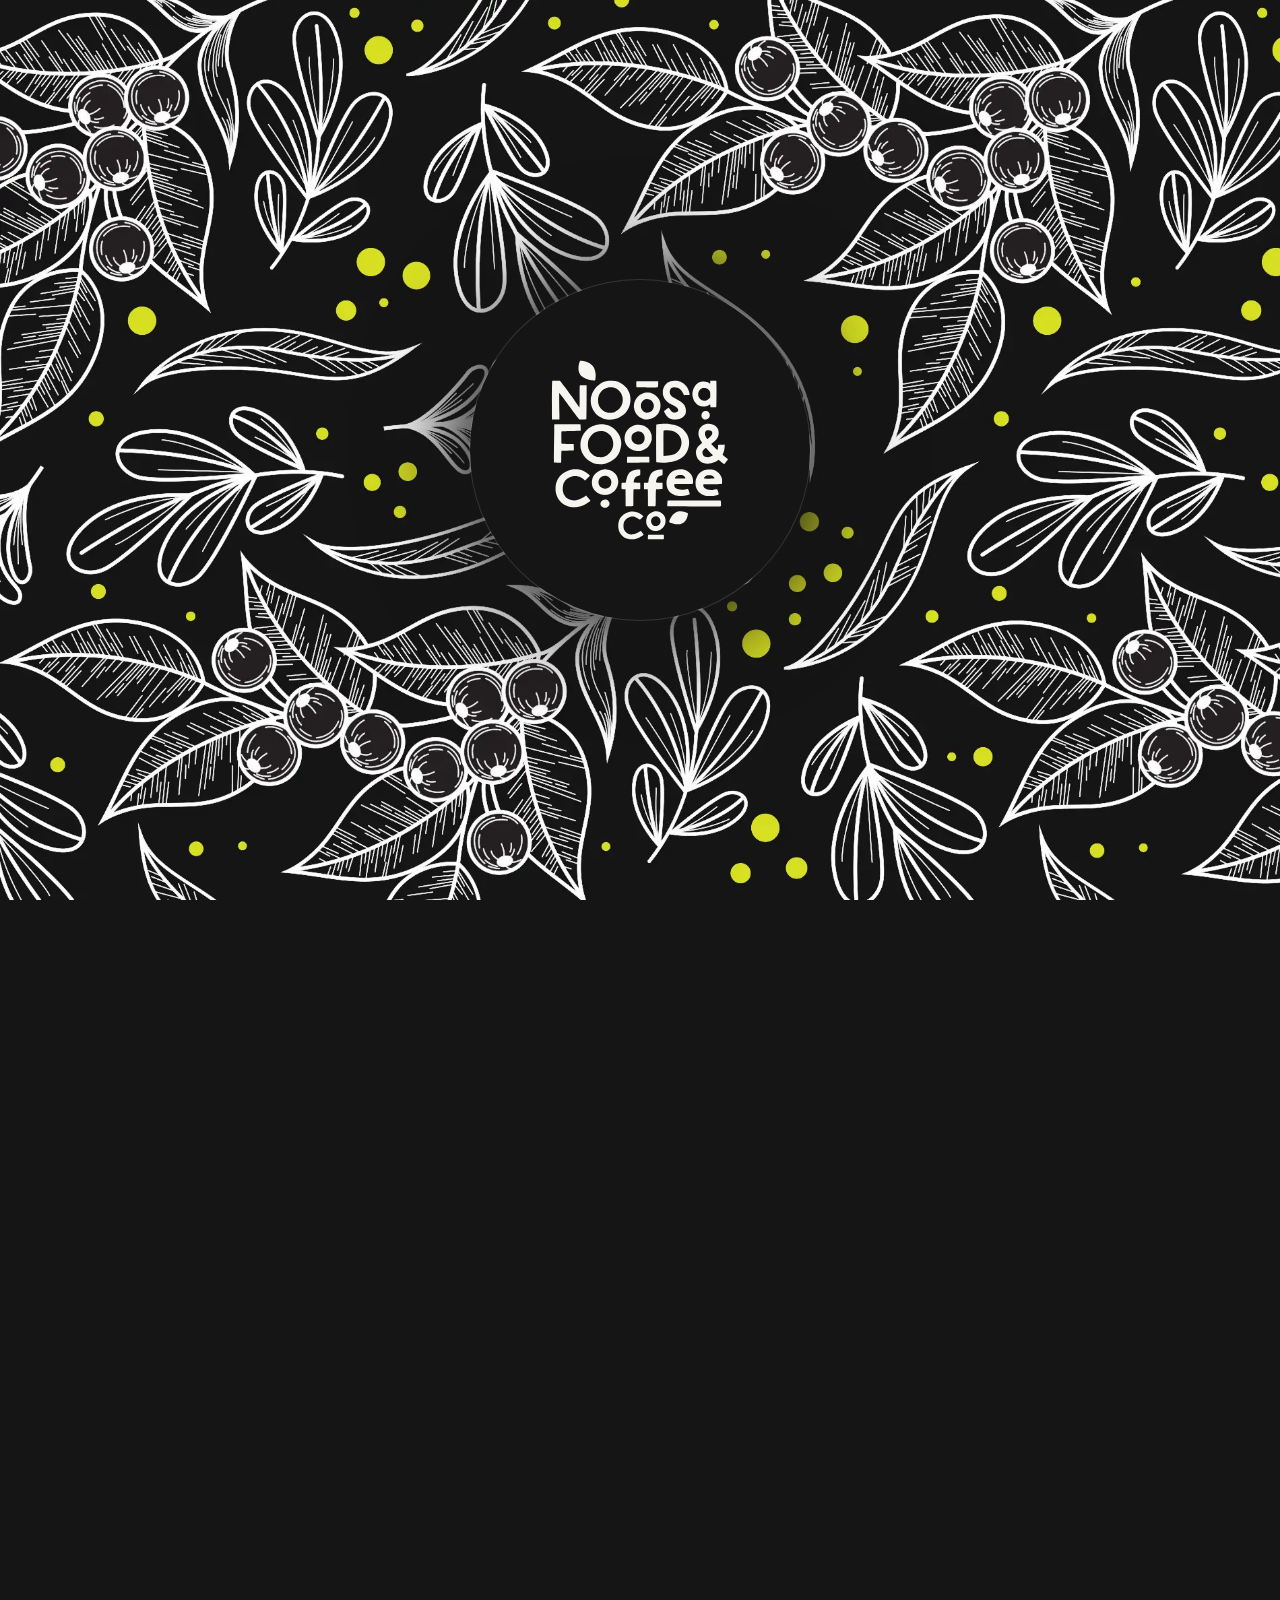
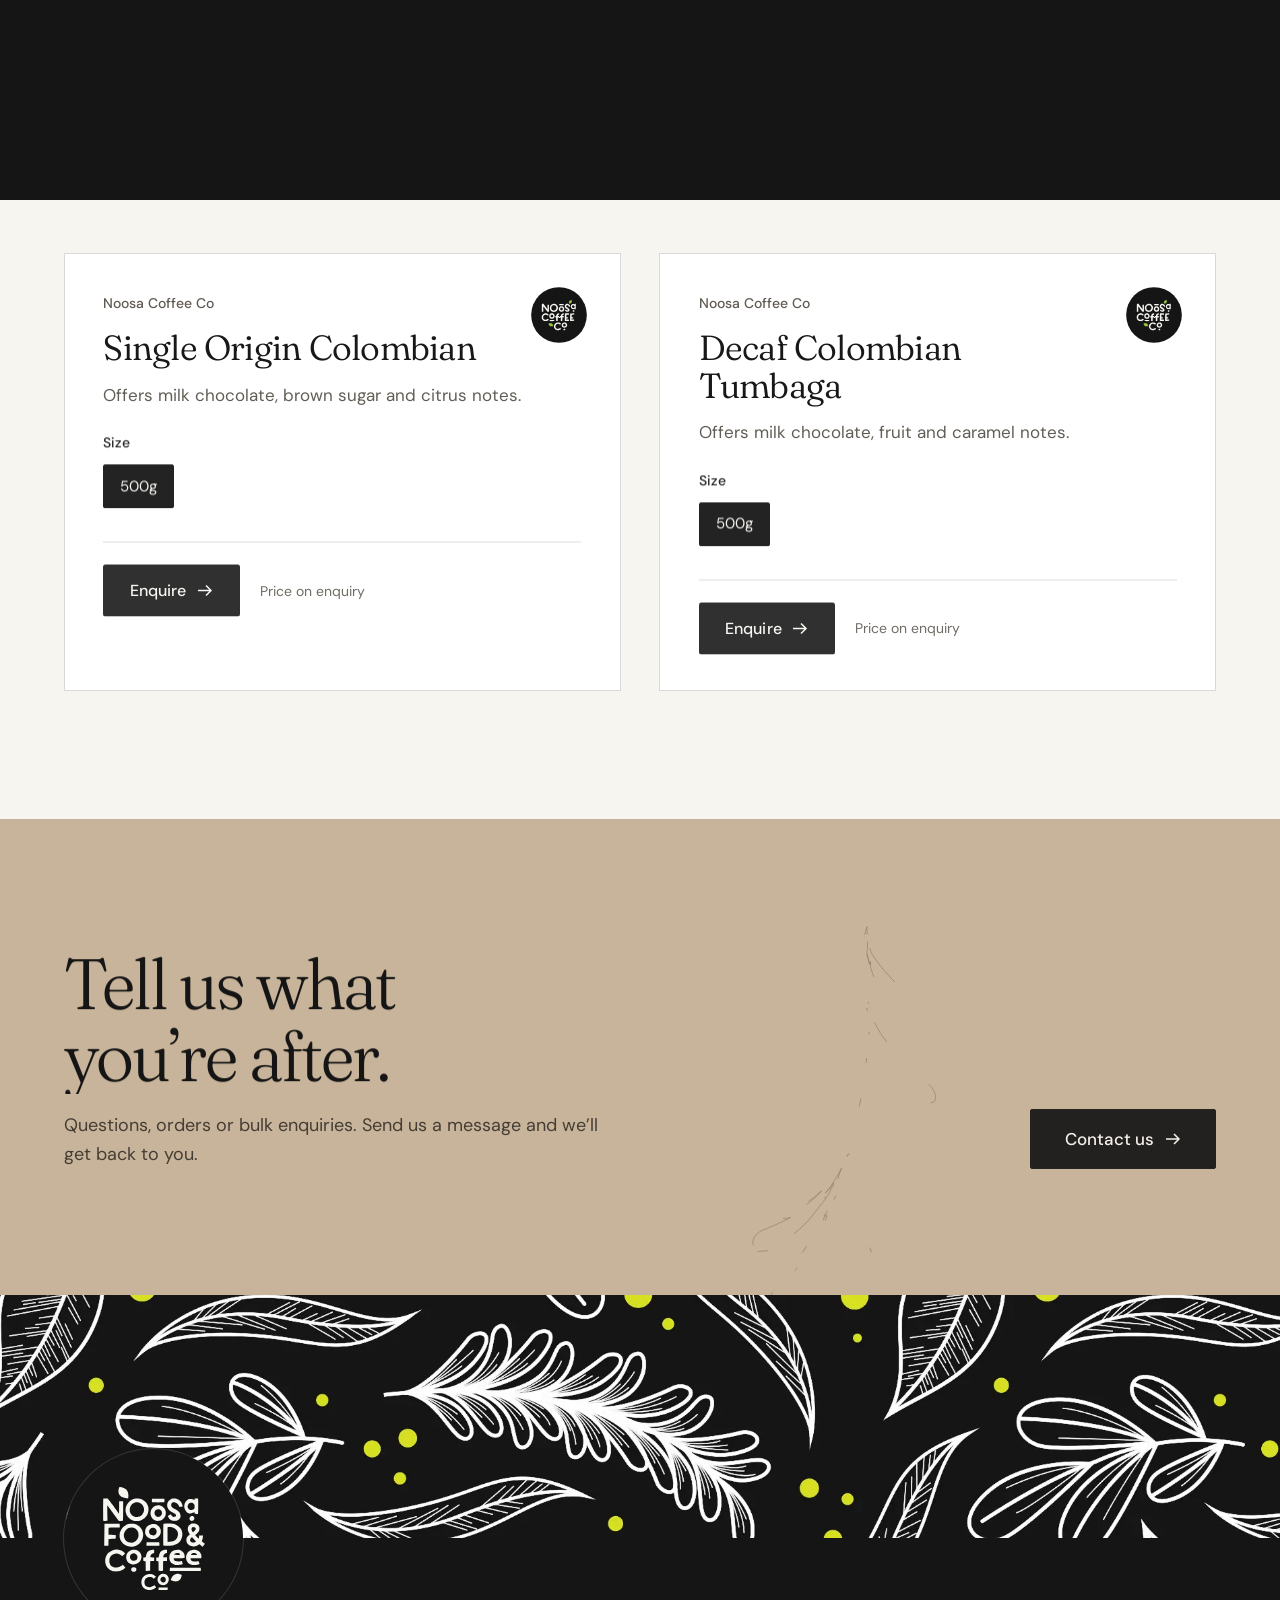
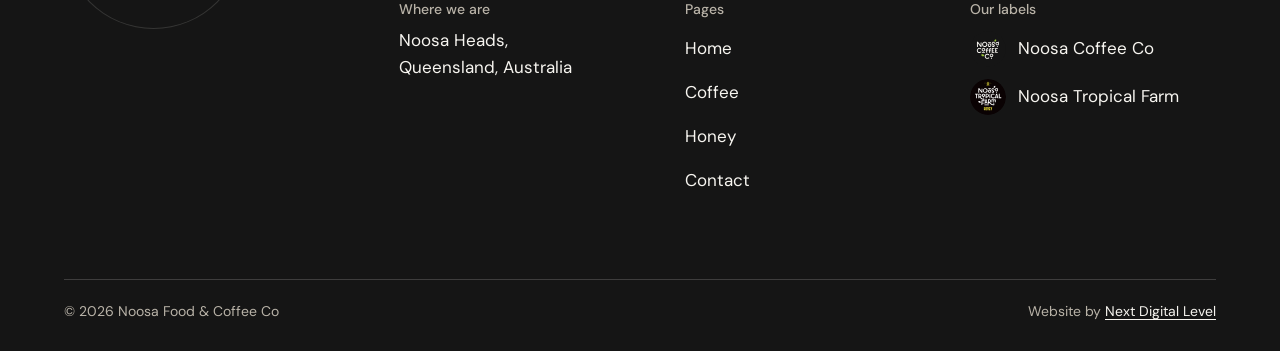
==== commit c2d0cdfa: "Opening screen holds for 3 seconds (Nicky) Co-Authored-By: Claude Opus 5.5 <noreply@anthropic.com>" ====
--- a/coffee.html
+++ b/coffee.html
@@ -35,7 +35,7 @@
 <link rel="preconnect" href="https://fonts.googleapis.com">
 <link rel="preconnect" href="https://fonts.gstatic.com" crossorigin>
 <link rel="stylesheet" href="https://fonts.googleapis.com/css2?family=DM+Sans:opsz,wght@9..40,400..600&amp;family=Fraunces:opsz,wght,SOFT@9..144,300..500,0..100&amp;display=swap">
-<link rel="stylesheet" href="./css/style.css?v=ea1af086">
+<link rel="stylesheet" href="./css/style.css?v=b56d1a55">
 </head>
 <body>
 <a class="skip" href="#main">Skip to content</a>
@@ -142,6 +142,6 @@
 <script src="./js/vendor/gsap.min.js" defer></script>
 <script src="./js/vendor/ScrollTrigger.min.js" defer></script>
 <script src="./js/vendor/lenis.min.js" defer></script>
-<script src="./js/motion.js?v=fad67ee3" defer></script>
+<script src="./js/motion.js?v=ba274826" defer></script>
 </body>
 </html>
--- a/css/style.css
+++ b/css/style.css
@@ -108,7 +108,7 @@
   background: var(--ink) var(--pattern) 50% 50% / cover;
   visibility: hidden;
 }
-html.has-loader .loader { visibility: visible; animation: nfc-hide .01s linear 3.2s forwards; }
+html.has-loader .loader { visibility: visible; animation: nfc-hide .01s linear 3.9s forwards; }
 @keyframes nfc-hide { to { visibility: hidden; opacity: 0; } }
 .loader__mark { width: clamp(120px, 14vw, 180px); overflow: hidden; }
 .loader__mark img { width: 100%; }
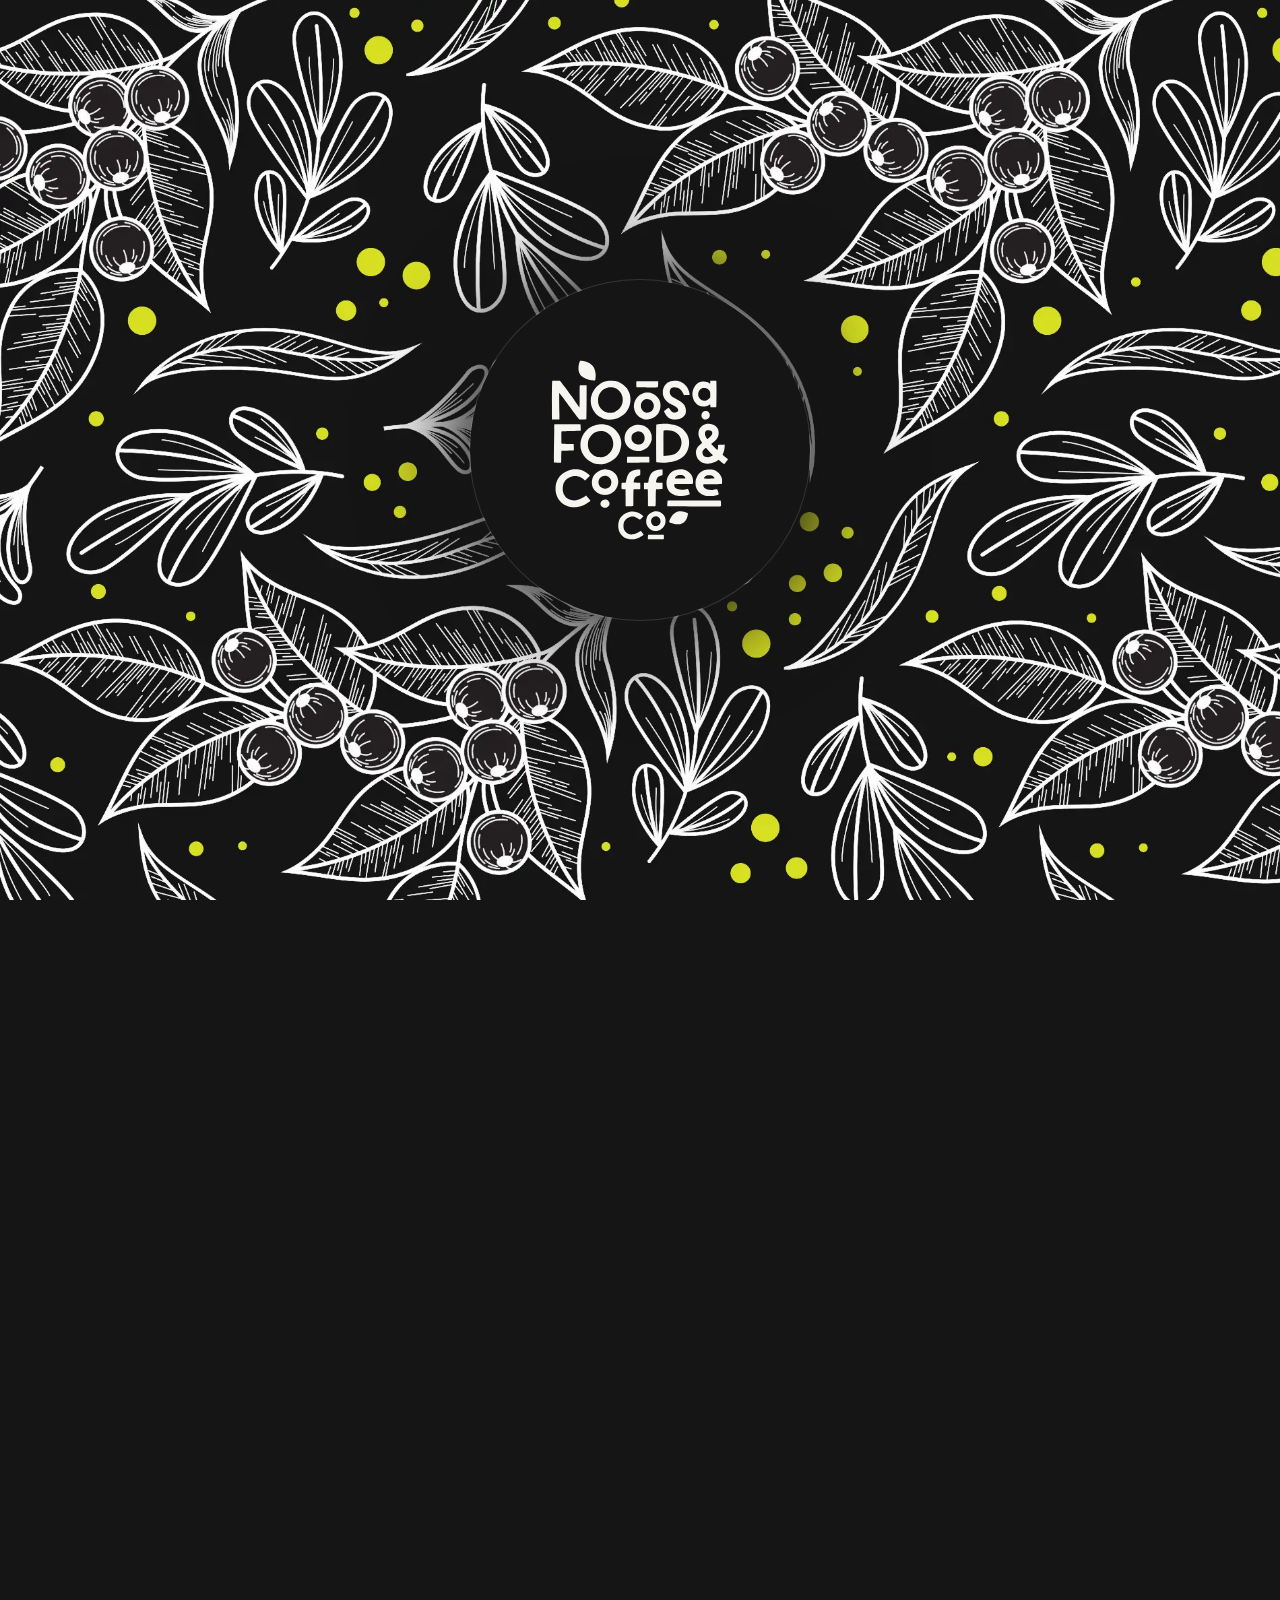
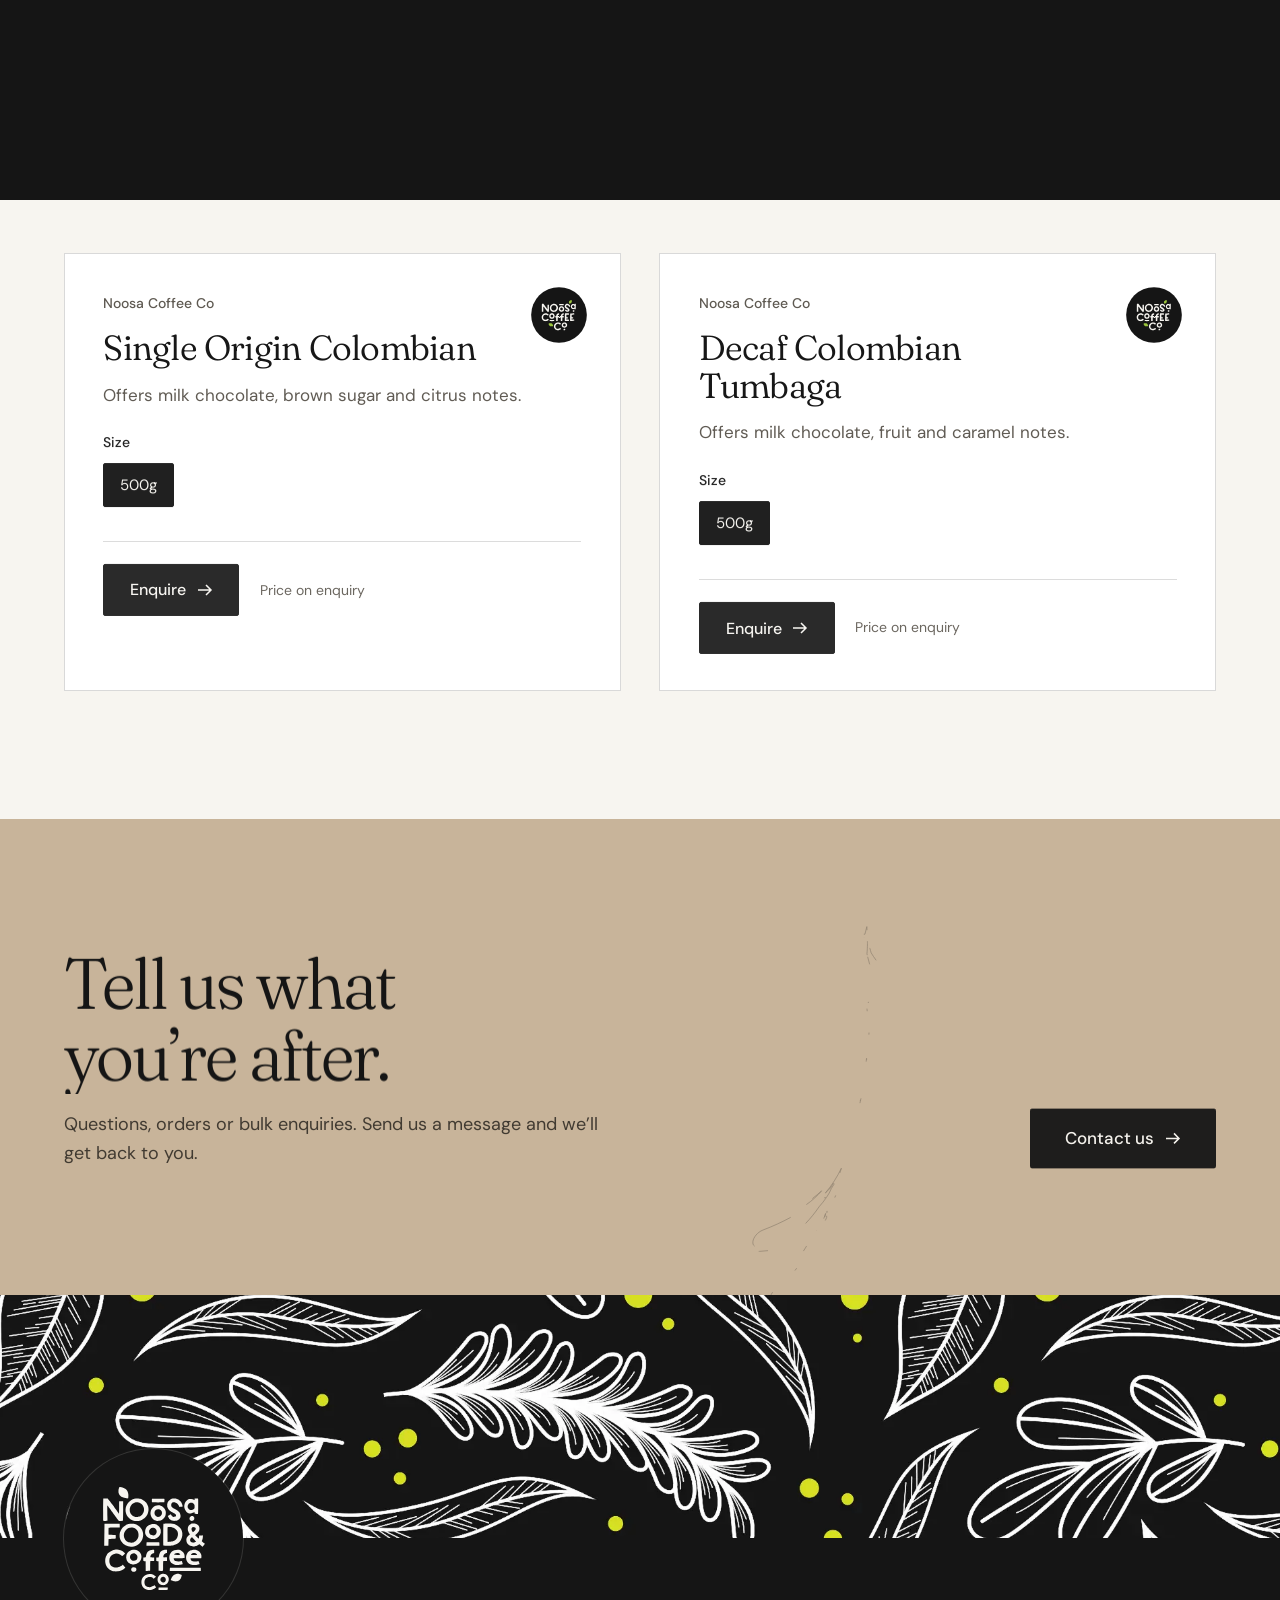
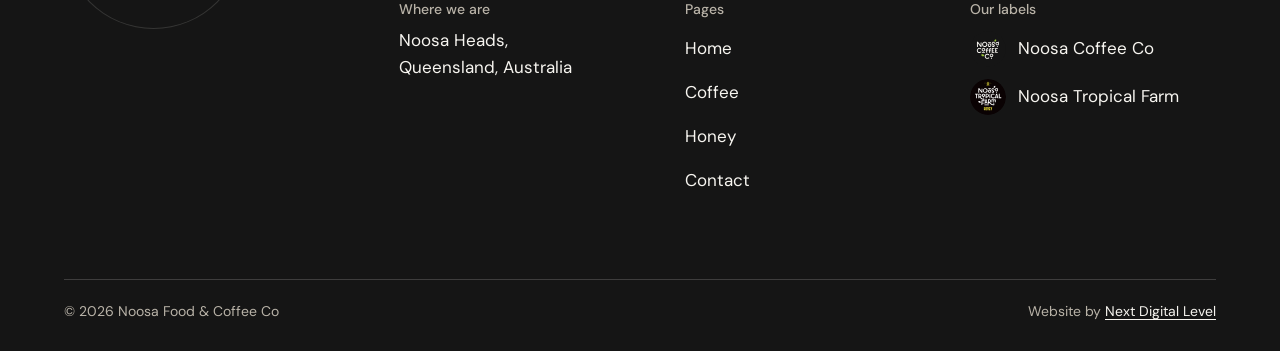
==== commit 86e1fe2a: "Go live on noosafoodandcoffeeco.com.au: CNAME file, canonical and og URLs Co-Authored-By: Claude Opu" ====
--- a/coffee.html
+++ b/coffee.html
@@ -5,15 +5,15 @@
 <meta name="viewport" content="width=device-width, initial-scale=1, viewport-fit=cover">
 <title>Roasted Coffee from Noosa | Noosa Coffee Co</title>
 <meta name="description" content="Sunrise Blend, Single Origin Brazilian, Single Origin Colombian and Decaf Colombian Tumbaga, roasted in Noosa by Noosa Coffee Co. In 250g, 500g and 1kg bags.">
-<link rel="canonical" href="https://welcometothenextlevel.github.io/noosafoodandcoffeeco/coffee.html">
+<link rel="canonical" href="https://noosafoodandcoffeeco.com.au/coffee.html">
 <meta name="theme-color" content="#151515">
 <meta property="og:type" content="website">
 <meta property="og:site_name" content="Noosa Food &amp; Coffee Co">
 <meta property="og:locale" content="en_AU">
 <meta property="og:title" content="Roasted Coffee from Noosa | Noosa Coffee Co">
 <meta property="og:description" content="Sunrise Blend, Single Origin Brazilian, Single Origin Colombian and Decaf Colombian Tumbaga, roasted in Noosa by Noosa Coffee Co. In 250g, 500g and 1kg bags.">
-<meta property="og:url" content="https://welcometothenextlevel.github.io/noosafoodandcoffeeco/coffee.html">
-<meta property="og:image" content="https://welcometothenextlevel.github.io/noosafoodandcoffeeco/images/og-image.jpg">
+<meta property="og:url" content="https://noosafoodandcoffeeco.com.au/coffee.html">
+<meta property="og:image" content="https://noosafoodandcoffeeco.com.au/images/og-image.jpg">
 <meta property="og:image:width" content="1200">
 <meta property="og:image:height" content="630">
 <meta property="og:image:alt" content="Noosa Food &amp; Coffee Co logo beside Noosa Coffee Co coffee bags">
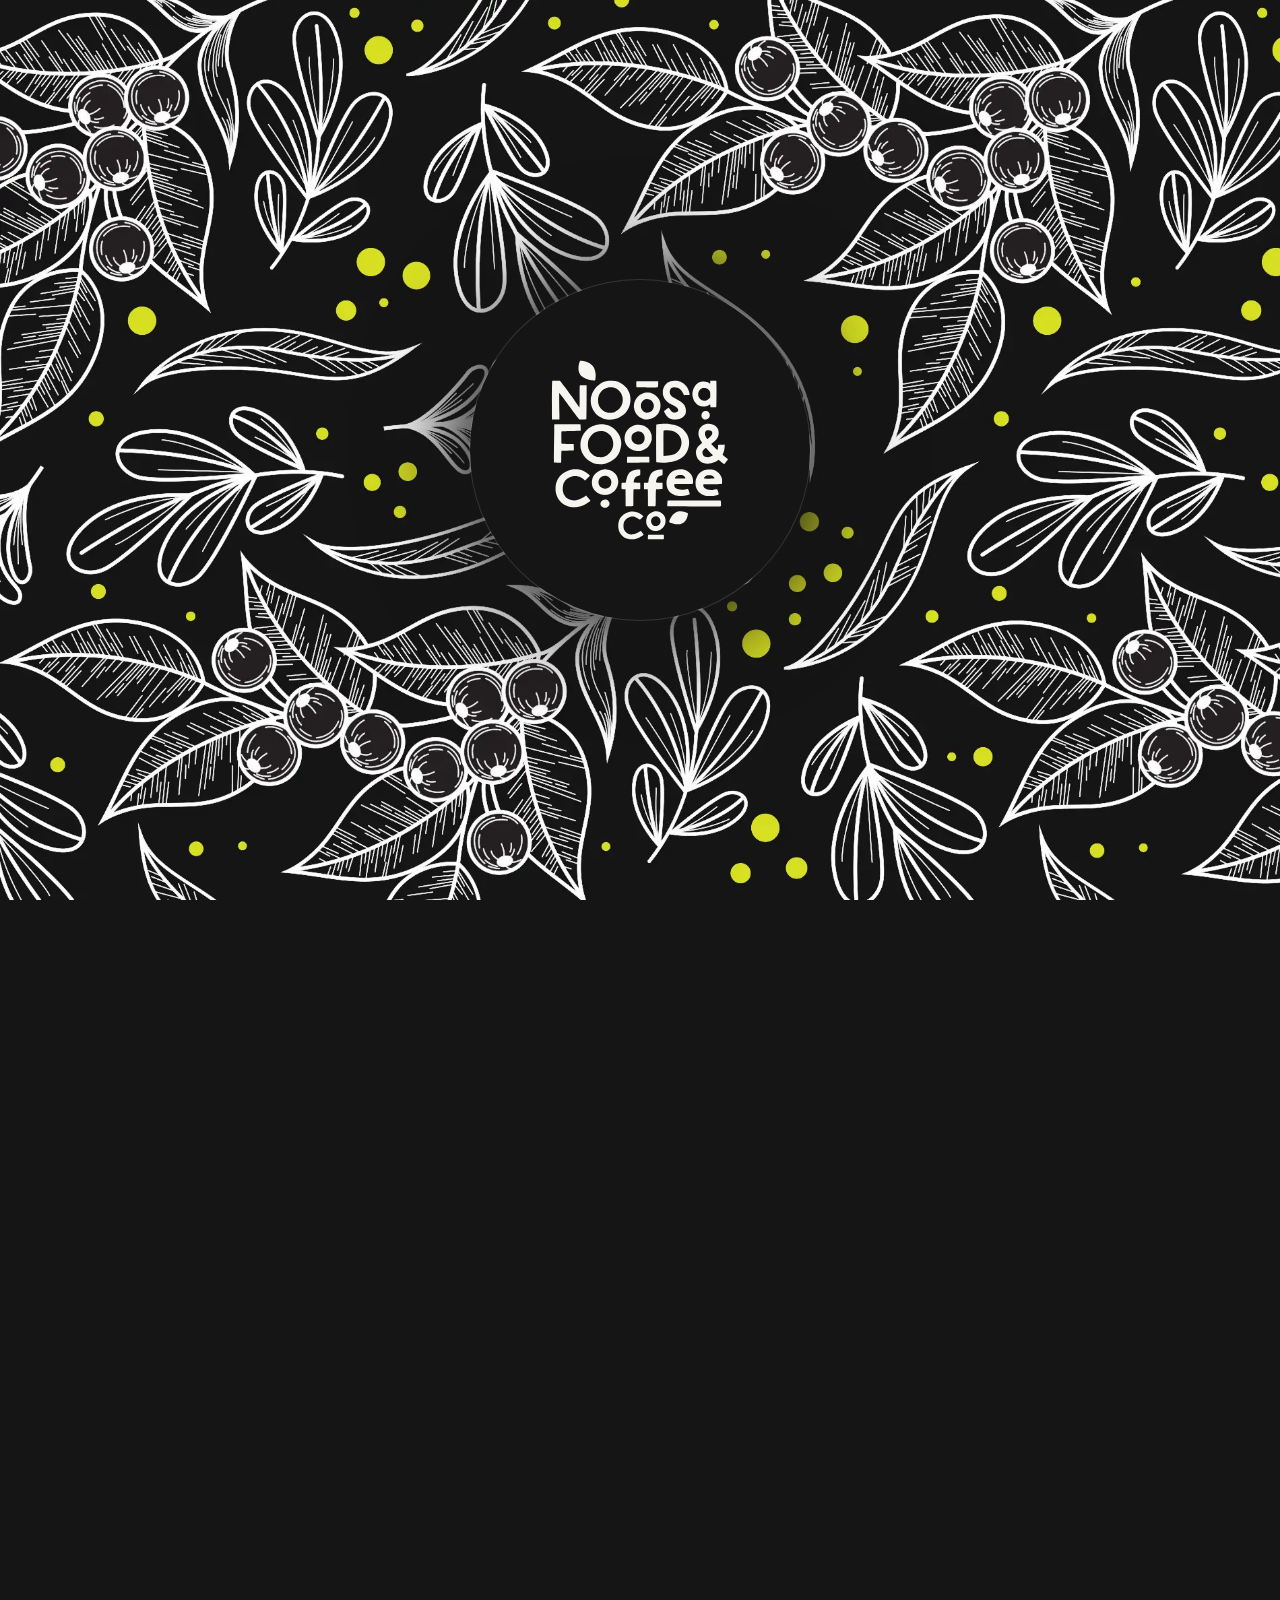
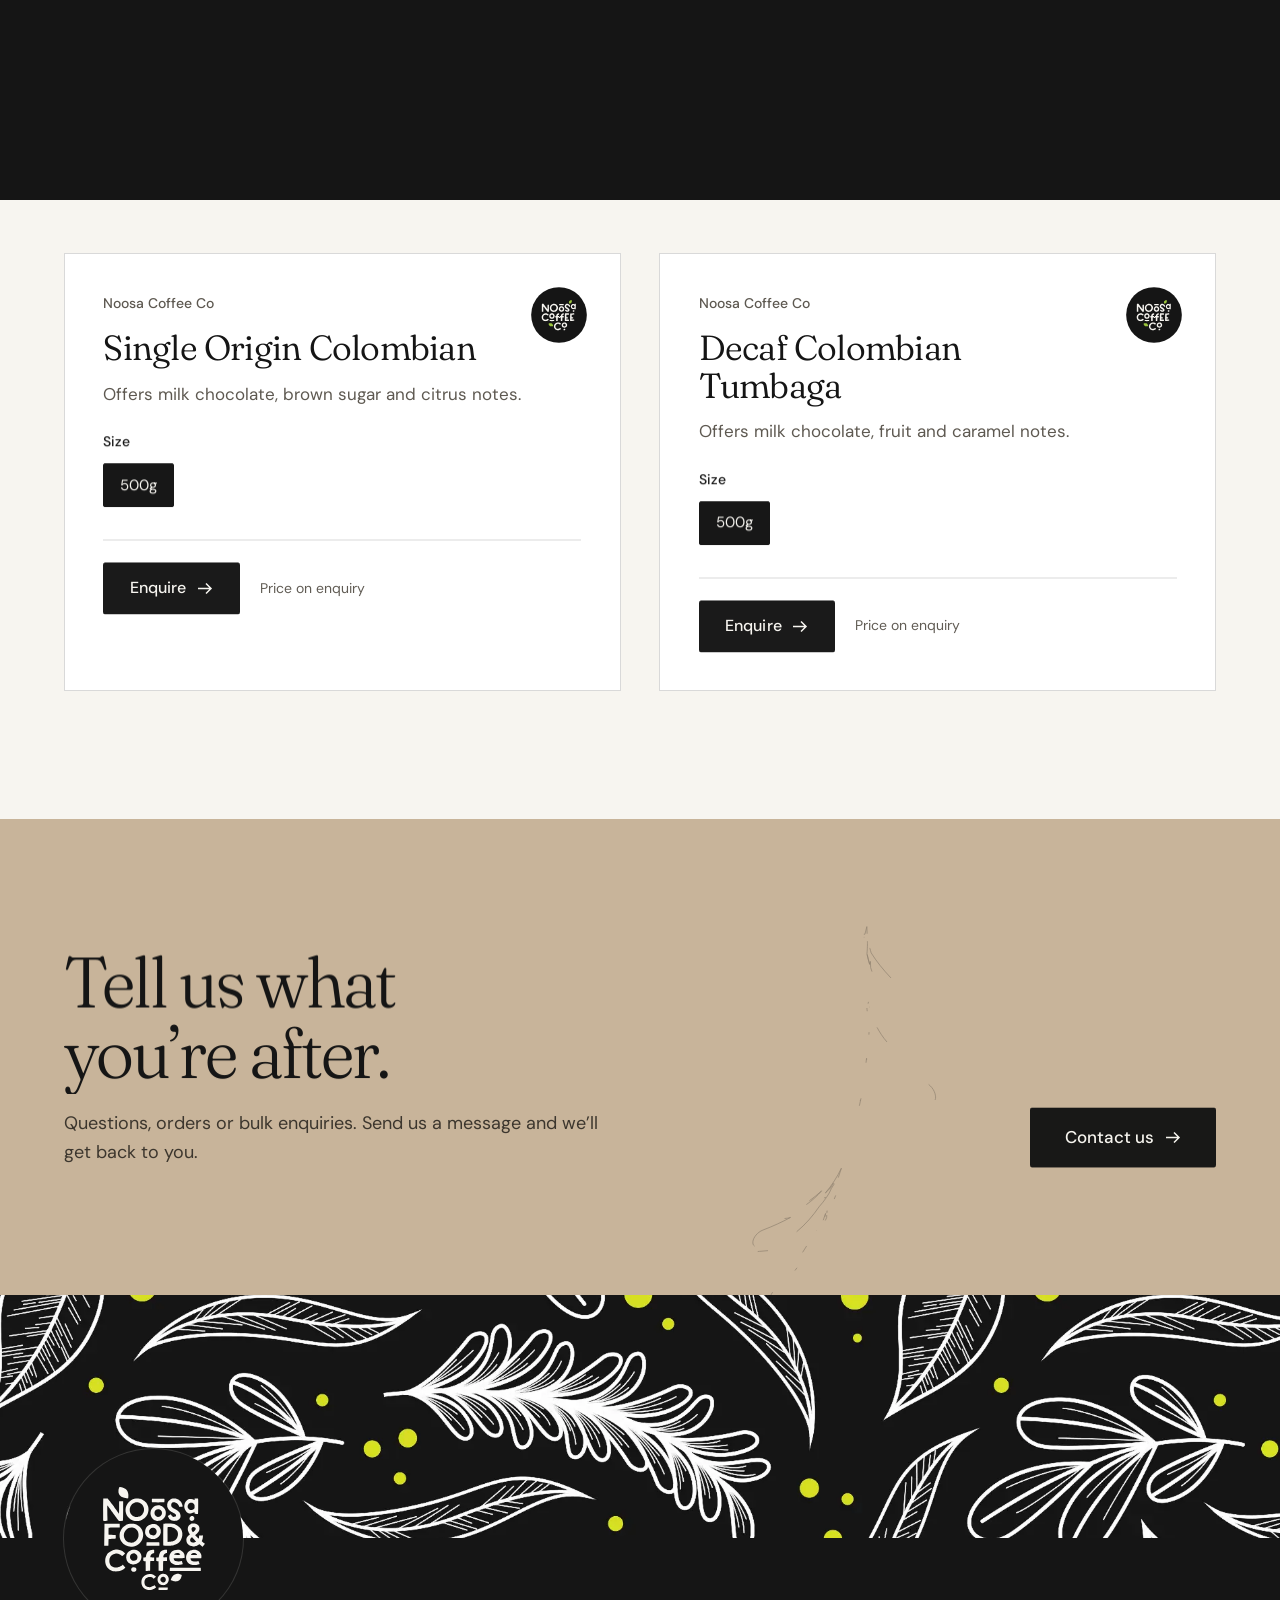
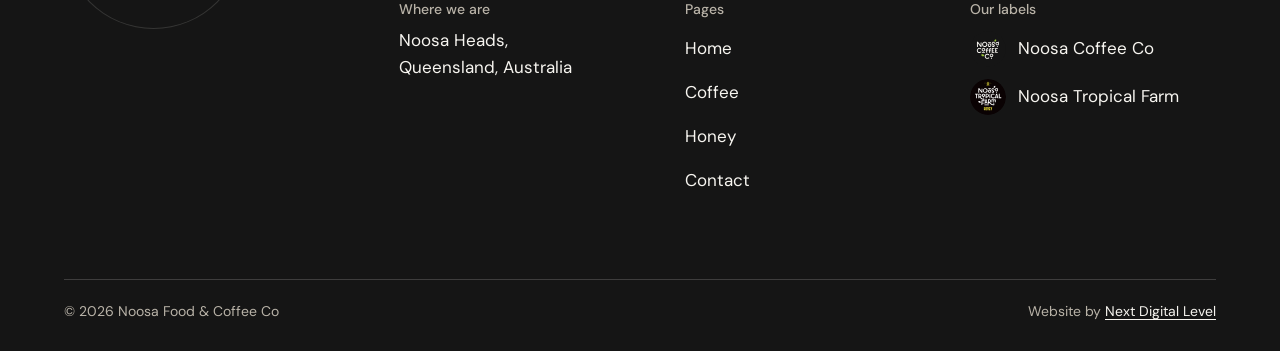
==== commit 835d1778: "Clean URLs: links and canonicals without .html; old .html links tidy the address bar Co-Authored-By:" ====
--- a/coffee.html
+++ b/coffee.html
@@ -5,14 +5,14 @@
 <meta name="viewport" content="width=device-width, initial-scale=1, viewport-fit=cover">
 <title>Roasted Coffee from Noosa | Noosa Coffee Co</title>
 <meta name="description" content="Sunrise Blend, Single Origin Brazilian, Single Origin Colombian and Decaf Colombian Tumbaga, roasted in Noosa by Noosa Coffee Co. In 250g, 500g and 1kg bags.">
-<link rel="canonical" href="https://noosafoodandcoffeeco.com.au/coffee.html">
+<link rel="canonical" href="https://noosafoodandcoffeeco.com.au/coffee">
 <meta name="theme-color" content="#151515">
 <meta property="og:type" content="website">
 <meta property="og:site_name" content="Noosa Food &amp; Coffee Co">
 <meta property="og:locale" content="en_AU">
 <meta property="og:title" content="Roasted Coffee from Noosa | Noosa Coffee Co">
 <meta property="og:description" content="Sunrise Blend, Single Origin Brazilian, Single Origin Colombian and Decaf Colombian Tumbaga, roasted in Noosa by Noosa Coffee Co. In 250g, 500g and 1kg bags.">
-<meta property="og:url" content="https://noosafoodandcoffeeco.com.au/coffee.html">
+<meta property="og:url" content="https://noosafoodandcoffeeco.com.au/coffee">
 <meta property="og:image" content="https://noosafoodandcoffeeco.com.au/images/og-image.jpg">
 <meta property="og:image:width" content="1200">
 <meta property="og:image:height" content="630">
@@ -24,6 +24,10 @@
 <script>
 (function (h) {
   h.classList.add("js");
+  // Old links to /coffee.html etc: show the clean URL in the address bar
+  if (/\.html$/.test(location.pathname) && history.replaceState) {
+    history.replaceState(null, "", location.pathname.replace(/(index)?\.html$/, "") + location.search + location.hash);
+  }
   if (window.matchMedia && matchMedia("(prefers-reduced-motion: reduce)").matches) return;
   h.classList.add("pre-intro");
   try {
@@ -45,12 +49,12 @@
 <div class="curtain" aria-hidden="true"></div>
 <header class="site-header">
   <div class="wrap">
-    <a class="brand" href="./index.html" aria-label="Noosa Food &amp; Coffee Co, home">
+    <a class="brand" href="./" aria-label="Noosa Food &amp; Coffee Co, home">
       <img src="./images/logo-light.svg" alt="" width="550" height="557">
     </a>
     <nav class="nav" aria-label="Main">
-      <a href="./index.html">Home</a><a href="./coffee.html" aria-current="page">Coffee</a><a href="./honey.html">Honey</a><a href="./contact.html">Contact</a>
-      <a class="btn btn--light-line btn--sm" href="./contact.html"><span>Enquire</span></a>
+      <a href="./">Home</a><a href="./coffee" aria-current="page">Coffee</a><a href="./honey">Honey</a><a href="./contact">Contact</a>
+      <a class="btn btn--light-line btn--sm" href="./contact"><span>Enquire</span></a>
     </nav>
     <button class="menu-toggle" type="button" aria-expanded="false" aria-controls="mobile-menu">
       <span class="menu-toggle__label">Menu</span><span class="menu-toggle__icon" aria-hidden="true"></span>
@@ -59,10 +63,10 @@
 </header>
 <div class="mobile-menu" id="mobile-menu">
   <nav aria-label="Mobile">
-    <ul><li><a href="./index.html">Home</a></li><li><a href="./coffee.html" aria-current="page">Coffee</a></li><li><a href="./honey.html">Honey</a></li><li><a href="./contact.html">Contact</a></li></ul>
+    <ul><li><a href="./">Home</a></li><li><a href="./coffee" aria-current="page">Coffee</a></li><li><a href="./honey">Honey</a></li><li><a href="./contact">Contact</a></li></ul>
   </nav>
   <div class="mobile-menu__foot">
-    <a class="btn btn--light" href="./contact.html"><span>Contact us</span> <svg viewBox="0 0 16 16" aria-hidden="true"><path d="M1 8h13M9 3l5 5-5 5" fill="none" stroke="currentColor" stroke-width="1.5"/></svg></a>
+    <a class="btn btn--light" href="./contact"><span>Contact us</span> <svg viewBox="0 0 16 16" aria-hidden="true"><path d="M1 8h13M9 3l5 5-5 5" fill="none" stroke="currentColor" stroke-width="1.5"/></svg></a>
     <p>Noosa Heads, Queensland, Australia</p>
   </div>
 </div>
@@ -89,7 +93,7 @@
         <p class="lede" data-fade>Choose a size and send us an enquiry. We&rsquo;ll reply with price and availability.</p>
       </div>
       <div class="cards cards--2" data-products="sunrise-blend,single-origin-brazilian,single-origin-colombian,decaf-colombian-tumbaga">
-        <noscript><p>See our roasted coffee range, or <a href="./contact.html">send an enquiry</a>.</p></noscript>
+        <noscript><p>See our roasted coffee range, or <a href="./contact">send an enquiry</a>.</p></noscript>
       </div>
     </div>
   </section>
@@ -104,7 +108,7 @@
       <p class="cta__text" data-fade>Questions, orders or bulk enquiries. Send us a message and we&rsquo;ll get back to you.</p>
     </div>
     <div data-fade>
-      <a class="btn btn--lg" href="./contact.html"><span>Contact us</span> <svg viewBox="0 0 16 16" aria-hidden="true"><path d="M1 8h13M9 3l5 5-5 5" fill="none" stroke="currentColor" stroke-width="1.5"/></svg></a>
+      <a class="btn btn--lg" href="./contact"><span>Contact us</span> <svg viewBox="0 0 16 16" aria-hidden="true"><path d="M1 8h13M9 3l5 5-5 5" fill="none" stroke="currentColor" stroke-width="1.5"/></svg></a>
     </div>
   </div>
 </section>
@@ -121,13 +125,13 @@
       </div>
       <div class="footer__col">
         <h2>Pages</h2>
-        <ul><li><a href="./index.html">Home</a></li><li><a href="./coffee.html">Coffee</a></li><li><a href="./honey.html">Honey</a></li><li><a href="./contact.html">Contact</a></li></ul>
+        <ul><li><a href="./">Home</a></li><li><a href="./coffee">Coffee</a></li><li><a href="./honey">Honey</a></li><li><a href="./contact">Contact</a></li></ul>
       </div>
       <div class="footer__col">
         <h2>Our labels</h2>
         <ul>
-          <li><a class="footer__label" href="./coffee.html"><img src="./images/noosa-coffee-co.svg" alt="" width="350" height="350" loading="lazy">Noosa Coffee Co</a></li>
-          <li><a class="footer__label" href="./honey.html"><img src="./images/noosa-tropical-farm-honey.svg" alt="" width="350" height="350" loading="lazy">Noosa Tropical Farm</a></li>
+          <li><a class="footer__label" href="./coffee"><img src="./images/noosa-coffee-co.svg" alt="" width="350" height="350" loading="lazy">Noosa Coffee Co</a></li>
+          <li><a class="footer__label" href="./honey"><img src="./images/noosa-tropical-farm-honey.svg" alt="" width="350" height="350" loading="lazy">Noosa Tropical Farm</a></li>
         </ul>
       </div>
     </div>
@@ -138,10 +142,10 @@
   </div>
 </footer>
 <script src="./js/products.js?v=b12836f8"></script>
-<script src="./js/main.js?v=0aae358d"></script>
+<script src="./js/main.js?v=d6ef26b3"></script>
 <script src="./js/vendor/gsap.min.js" defer></script>
 <script src="./js/vendor/ScrollTrigger.min.js" defer></script>
 <script src="./js/vendor/lenis.min.js" defer></script>
-<script src="./js/motion.js?v=ba274826" defer></script>
+<script src="./js/motion.js?v=d6da3917" defer></script>
 </body>
 </html>
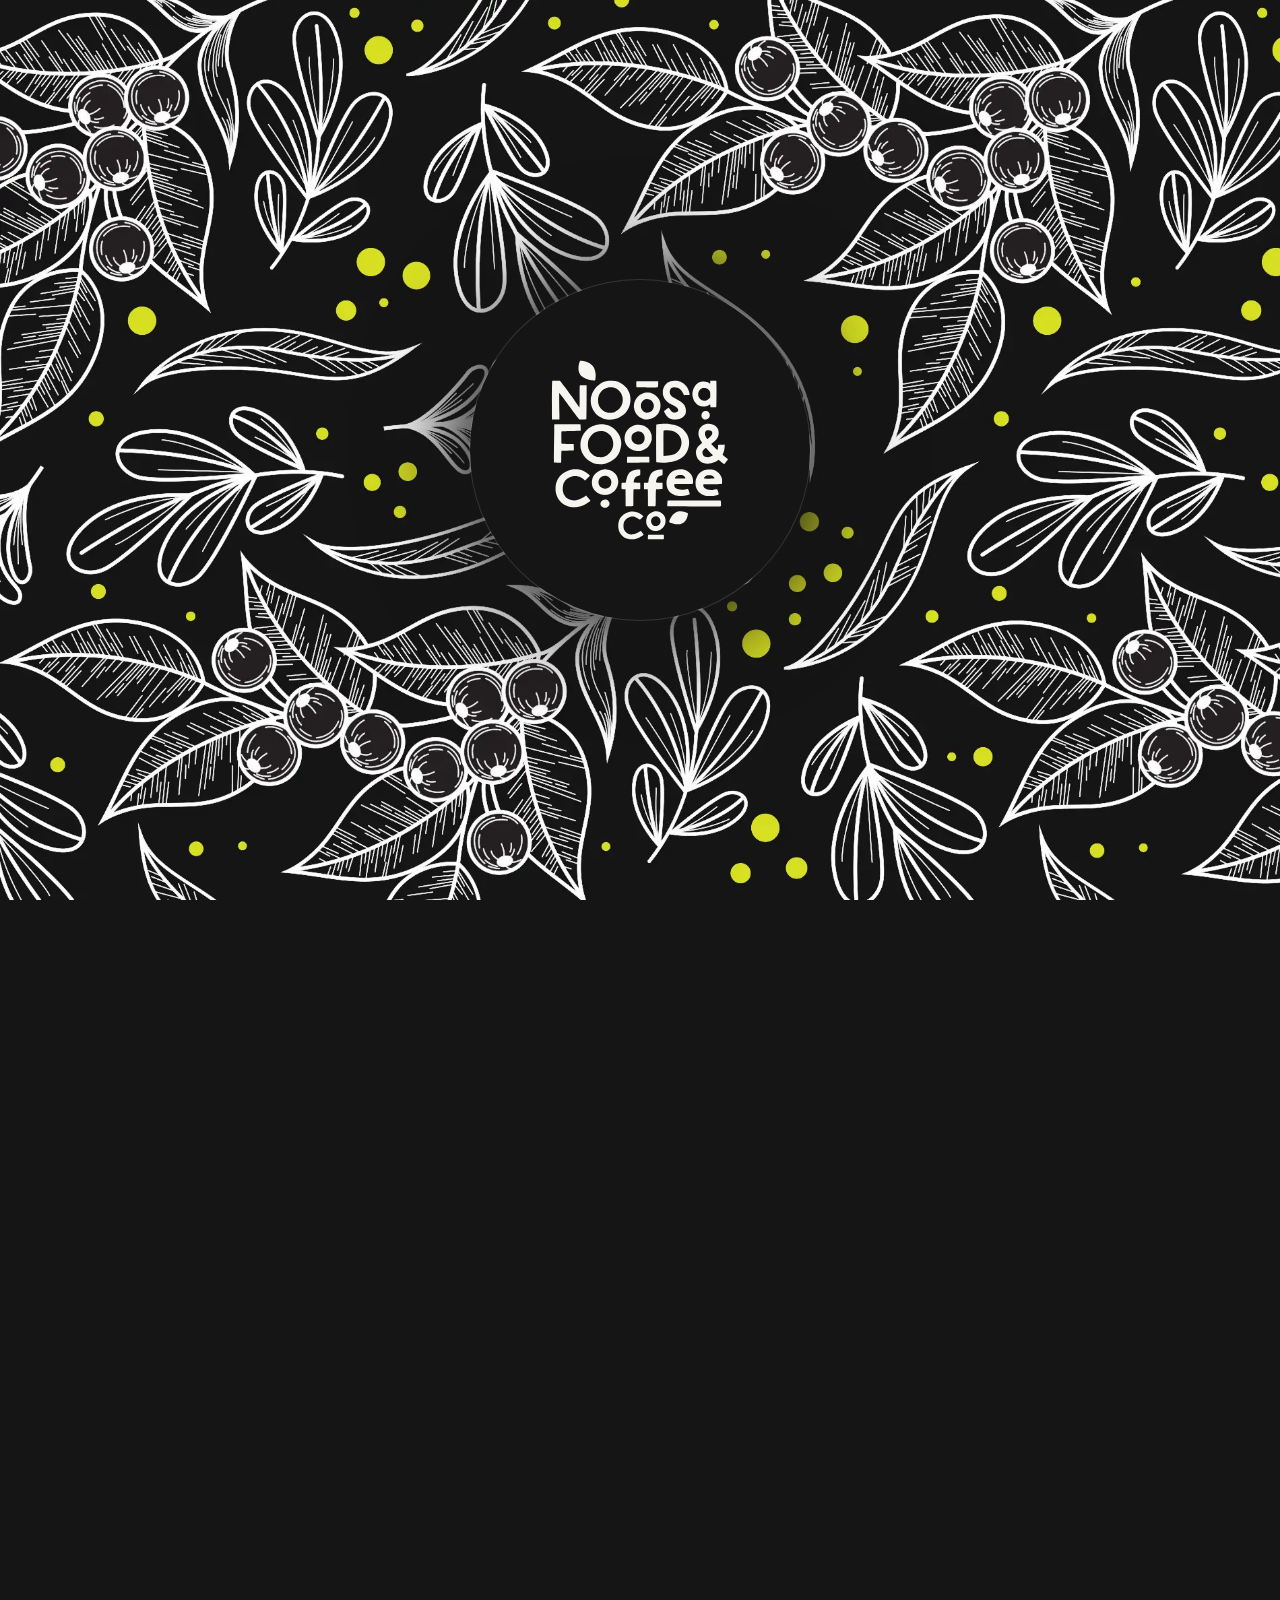
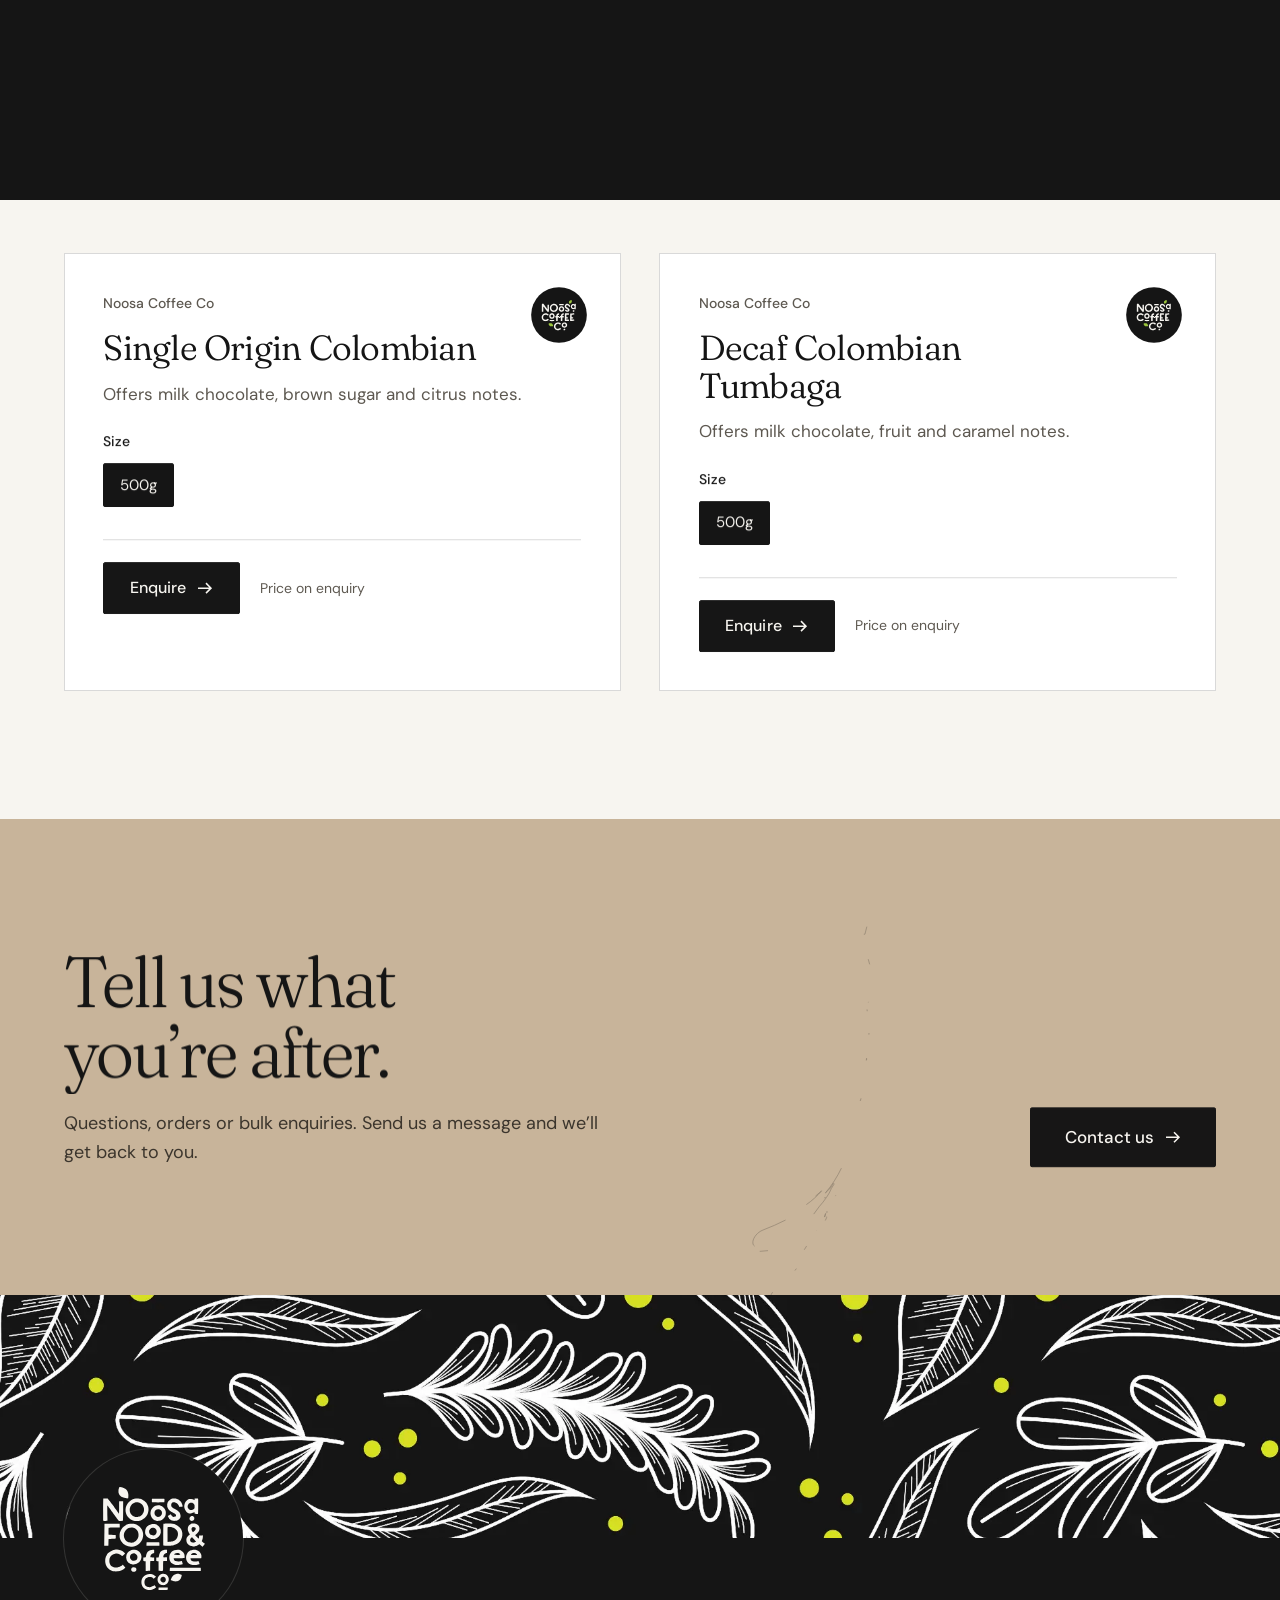
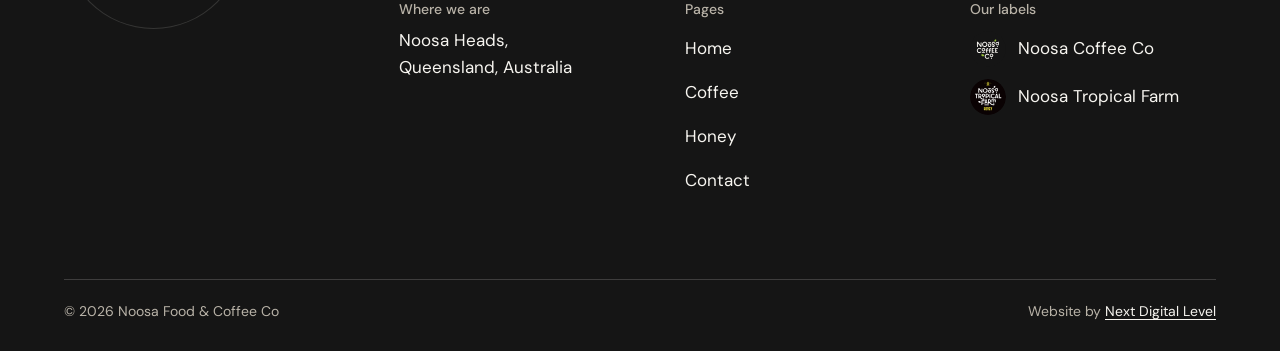
==== commit dea04ca7: "Logo intro plays on every visit (not once per session), survives a slow script; fix Back bouncing fo" ====
--- a/coffee.html
+++ b/coffee.html
@@ -30,10 +30,17 @@
   }
   if (window.matchMedia && matchMedia("(prefers-reduced-motion: reduce)").matches) return;
   h.classList.add("pre-intro");
+  // Internal link: the curtain. Any other arrival (link, typed URL, reload): the logo intro.
+  // Back/forward skips it.
+  var entering = false, back = false;
   try {
-    if (sessionStorage.getItem("nfc-t") === "1") { h.classList.add("is-entering"); sessionStorage.removeItem("nfc-t"); }
-    else if (!sessionStorage.getItem("nfc-seen")) { h.classList.add("has-loader"); }
+    entering = sessionStorage.getItem("nfc-t") === "1";
+    sessionStorage.removeItem("nfc-t");
+    var nav = performance.getEntriesByType("navigation")[0];
+    back = !!nav && nav.type === "back_forward";
   } catch (e) {}
+  if (entering) h.classList.add("is-entering");
+  else if (!back) h.classList.add("has-loader");
 })(document.documentElement);
 </script>
 <link rel="preconnect" href="https://fonts.googleapis.com">
@@ -146,6 +153,6 @@
 <script src="./js/vendor/gsap.min.js" defer></script>
 <script src="./js/vendor/ScrollTrigger.min.js" defer></script>
 <script src="./js/vendor/lenis.min.js" defer></script>
-<script src="./js/motion.js?v=d6da3917" defer></script>
+<script src="./js/motion.js?v=e356c73b" defer></script>
 </body>
 </html>
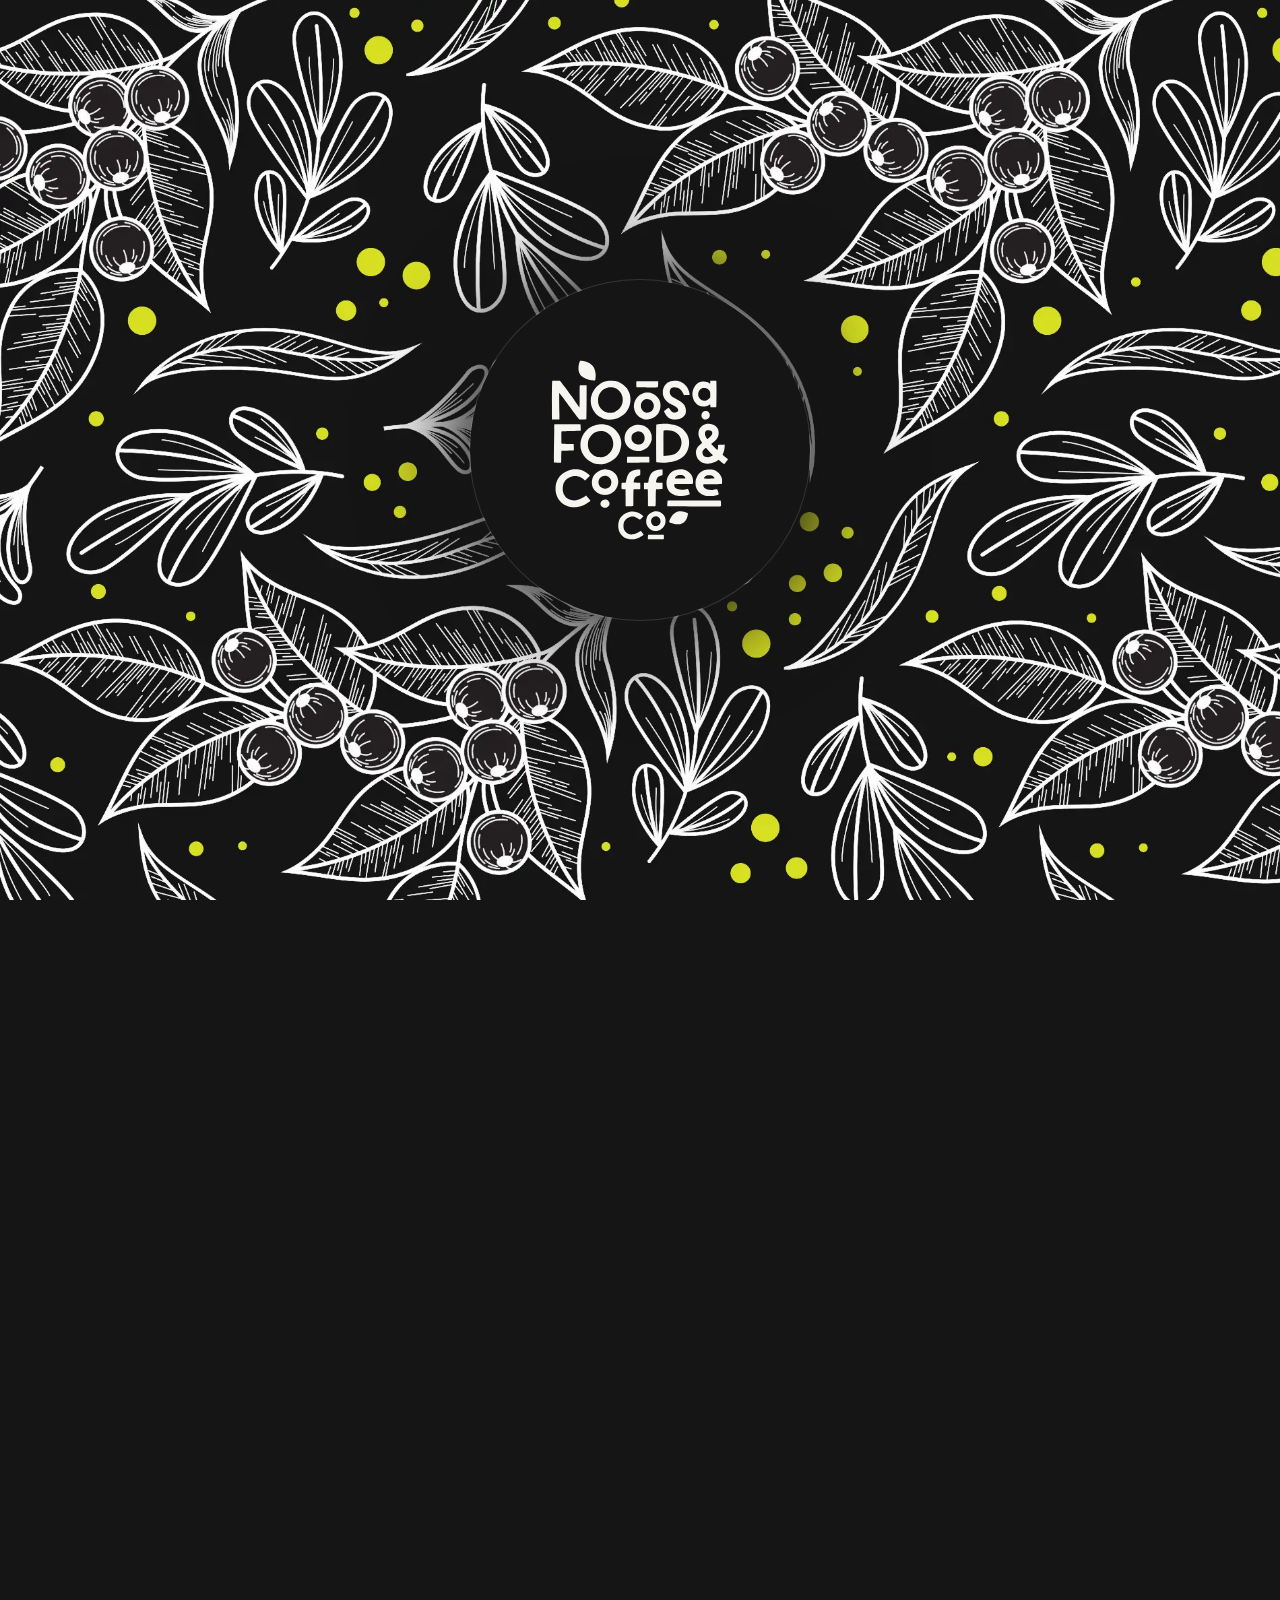
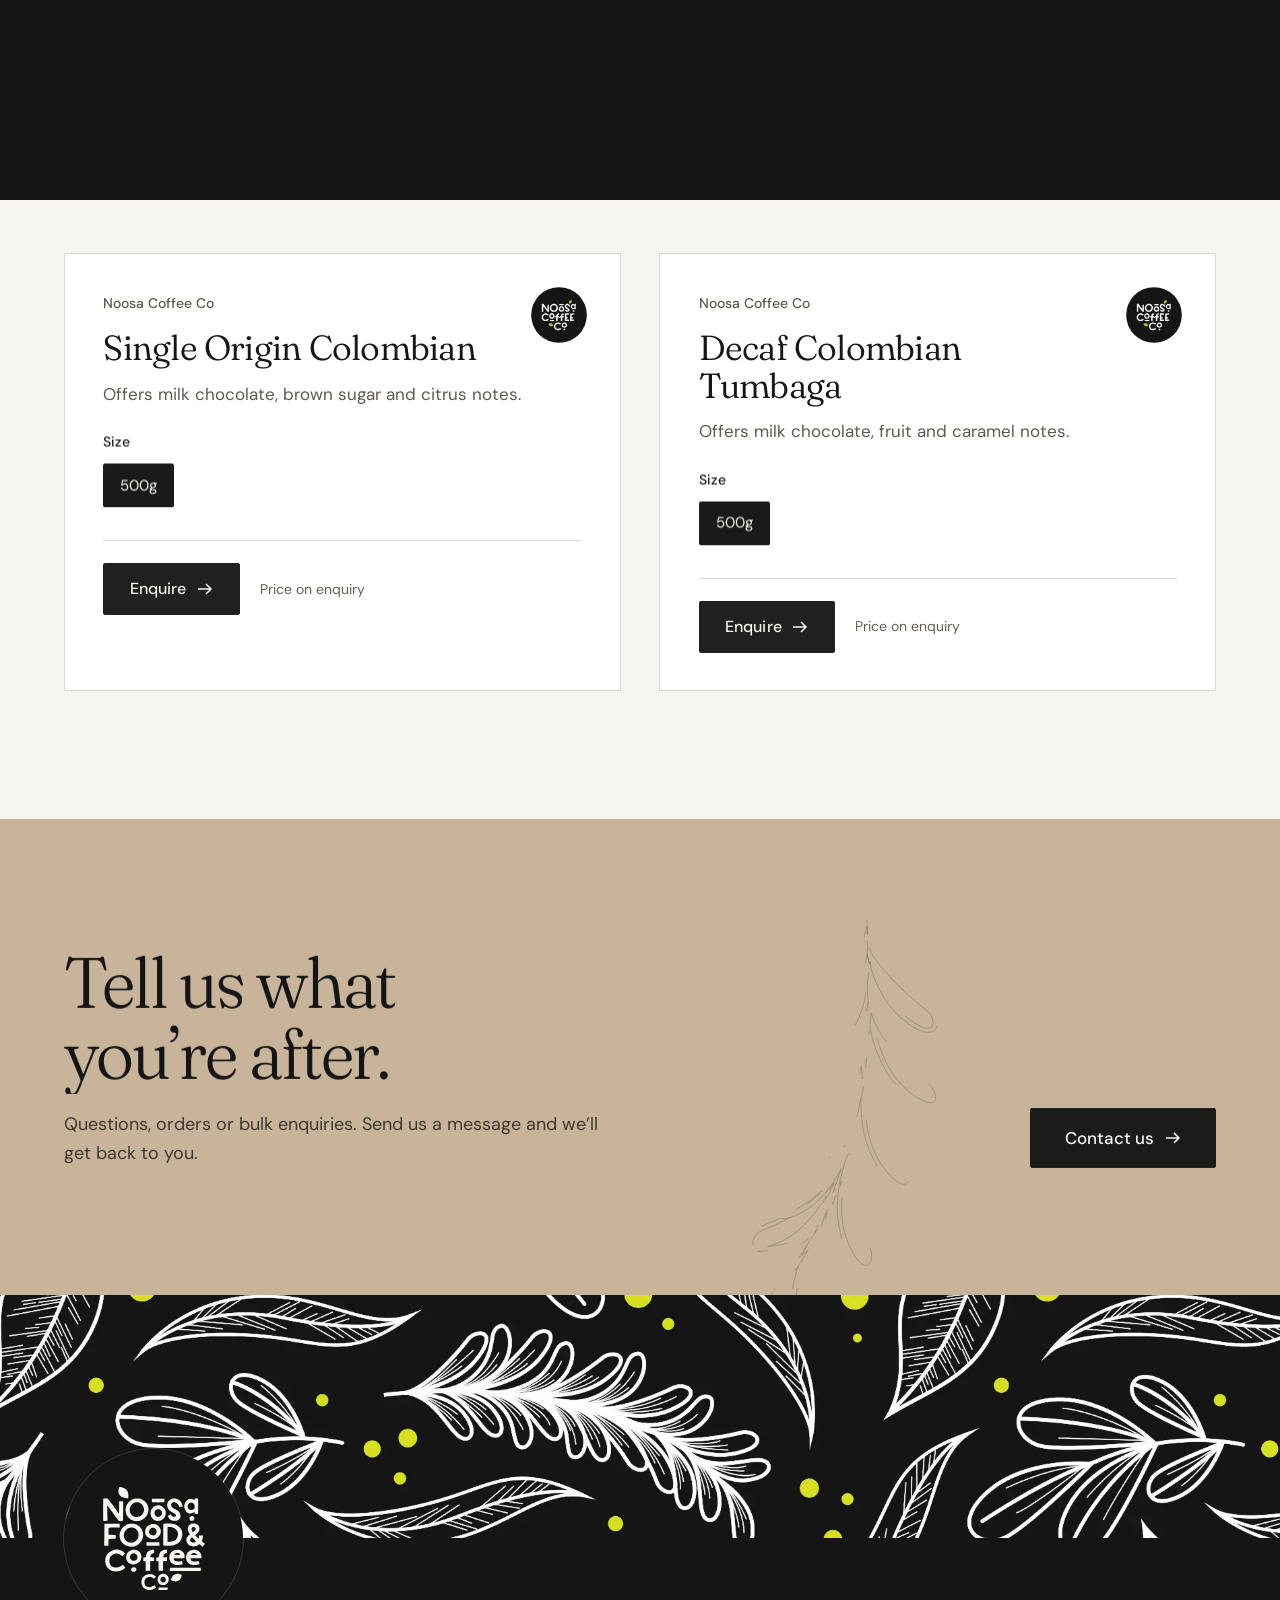
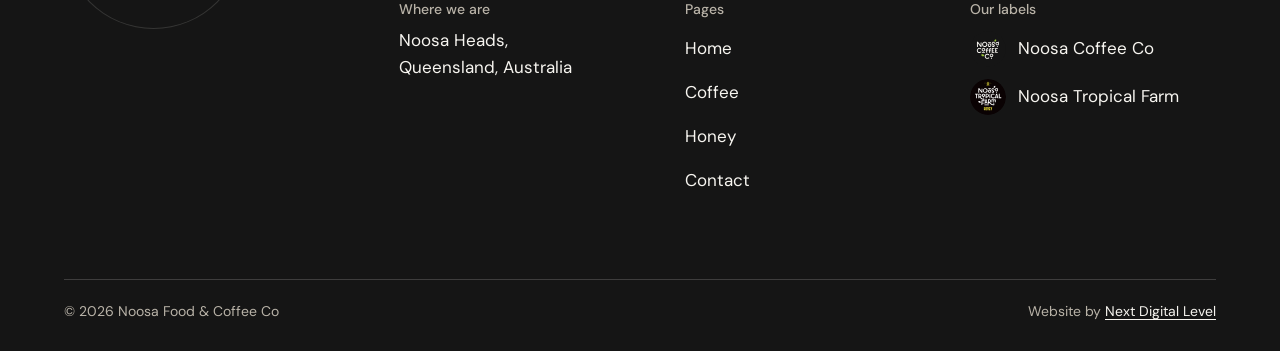
==== commit 3c097147: "SEO basics: sitemap.xml, robots.txt, Organization/WebSite/Breadcrumb structured data, noindex 404 pa" ====
--- a/coffee.html
+++ b/coffee.html
@@ -2,6 +2,7 @@
 <html lang="en-AU">
 <head>
 <meta charset="utf-8">
+<script type="application/ld+json">{"@context": "https://schema.org", "@graph": [{"@type": "Organization", "@id": "https://noosafoodandcoffeeco.com.au/#org", "name": "Noosa Food & Coffee Co", "url": "https://noosafoodandcoffeeco.com.au/", "logo": "https://noosafoodandcoffeeco.com.au/images/og-image.jpg", "description": "Coffee roasted in Noosa by Noosa Coffee Co, and pure raw honey and honeycomb from Noosa Tropical Farm.", "address": {"@type": "PostalAddress", "addressLocality": "Noosa Heads", "addressRegion": "QLD", "addressCountry": "AU"}, "areaServed": "AU", "brand": [{"@type": "Brand", "name": "Noosa Coffee Co"}, {"@type": "Brand", "name": "Noosa Tropical Farm"}]}, {"@type": "WebSite", "@id": "https://noosafoodandcoffeeco.com.au/#site", "name": "Noosa Food & Coffee Co", "url": "https://noosafoodandcoffeeco.com.au/", "publisher": {"@id": "https://noosafoodandcoffeeco.com.au/#org"}}, {"@type": "BreadcrumbList", "itemListElement": [{"@type": "ListItem", "position": 1, "name": "Home", "item": "https://noosafoodandcoffeeco.com.au/"}, {"@type": "ListItem", "position": 2, "name": "Coffee", "item": "https://noosafoodandcoffeeco.com.au/coffee"}]}]}</script>
 <meta name="viewport" content="width=device-width, initial-scale=1, viewport-fit=cover">
 <title>Roasted Coffee from Noosa | Noosa Coffee Co</title>
 <meta name="description" content="Sunrise Blend, Single Origin Brazilian, Single Origin Colombian and Decaf Colombian Tumbaga, roasted in Noosa by Noosa Coffee Co. In 250g, 500g and 1kg bags.">
